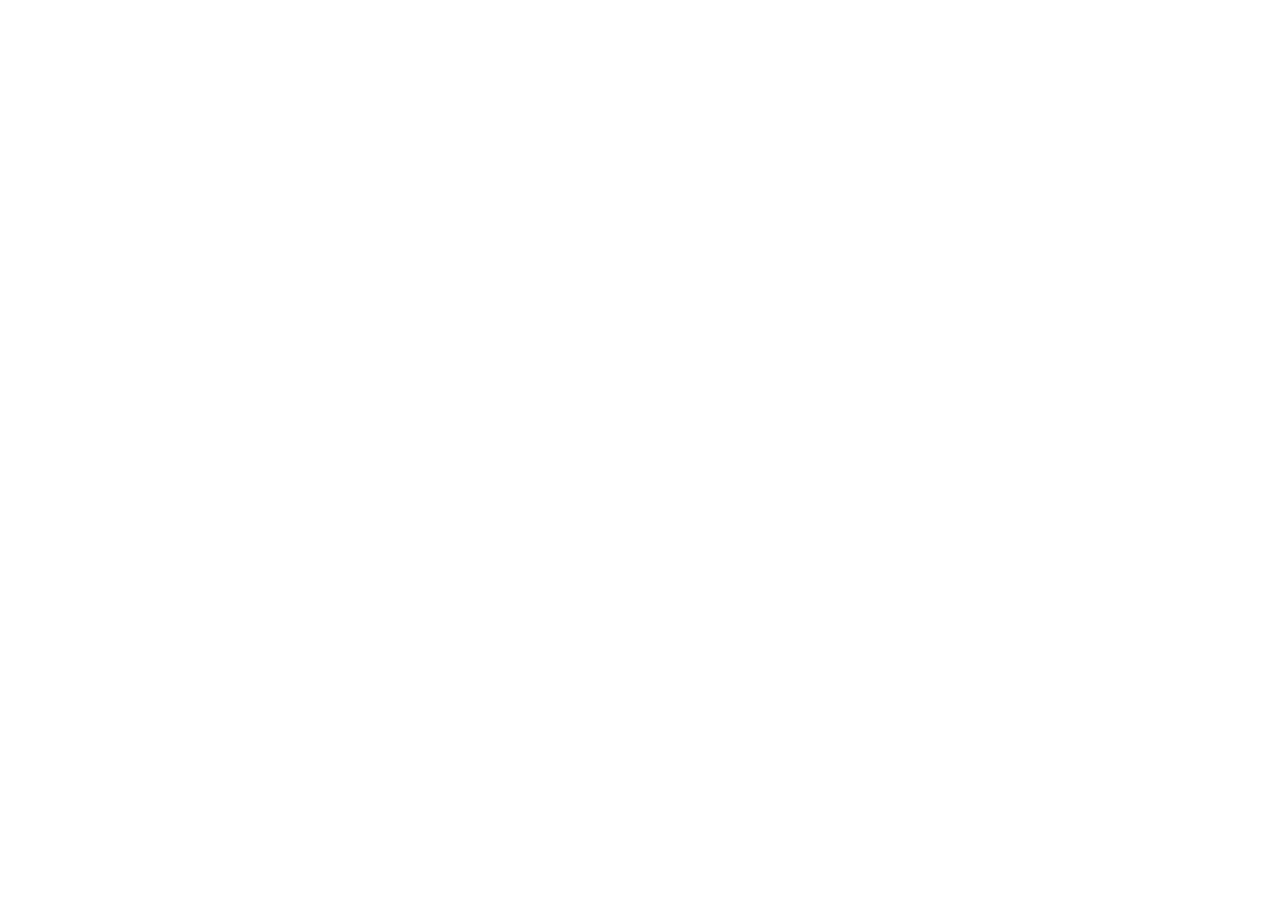
==== index.html @ b32c58d2 "Add files via upload" ====
<!doctype html>
<html lang="pt-BR">
  <head>
    <meta charset="UTF-8" />
    <meta name="viewport" content="width=device-width, initial-scale=1.0" />
    <meta name="description" content="Barroso & Magnum - Excelência em advocacia trabalhista e previdenciária. Protegendo seus direitos com tradição, inovação e comprometimento desde 2013." />
    <meta name="keywords" content="advocacia, direito do trabalho, direito previdenciário, advogados, Quirinópolis, Goiás, Brasil" />
    <meta name="author" content="Barroso & Magnum Assessoria Empresarial LTDA" />
    <meta name="theme-color" content="#1a1f2e" />
    <link rel="icon" type="image/png" href="./images/logo.png" />
    <title>Barroso & Magnum | Advocacia Trabalhista e Previdenciária</title>
    <script type="module" crossorigin src="./assets/index-bXe56ptV.js"></script>
    <link rel="stylesheet" crossorigin href="./assets/index-Bt42DLmD.css">
  </head>
  <body>
    <div id="root"></div>
  </body>
</html>
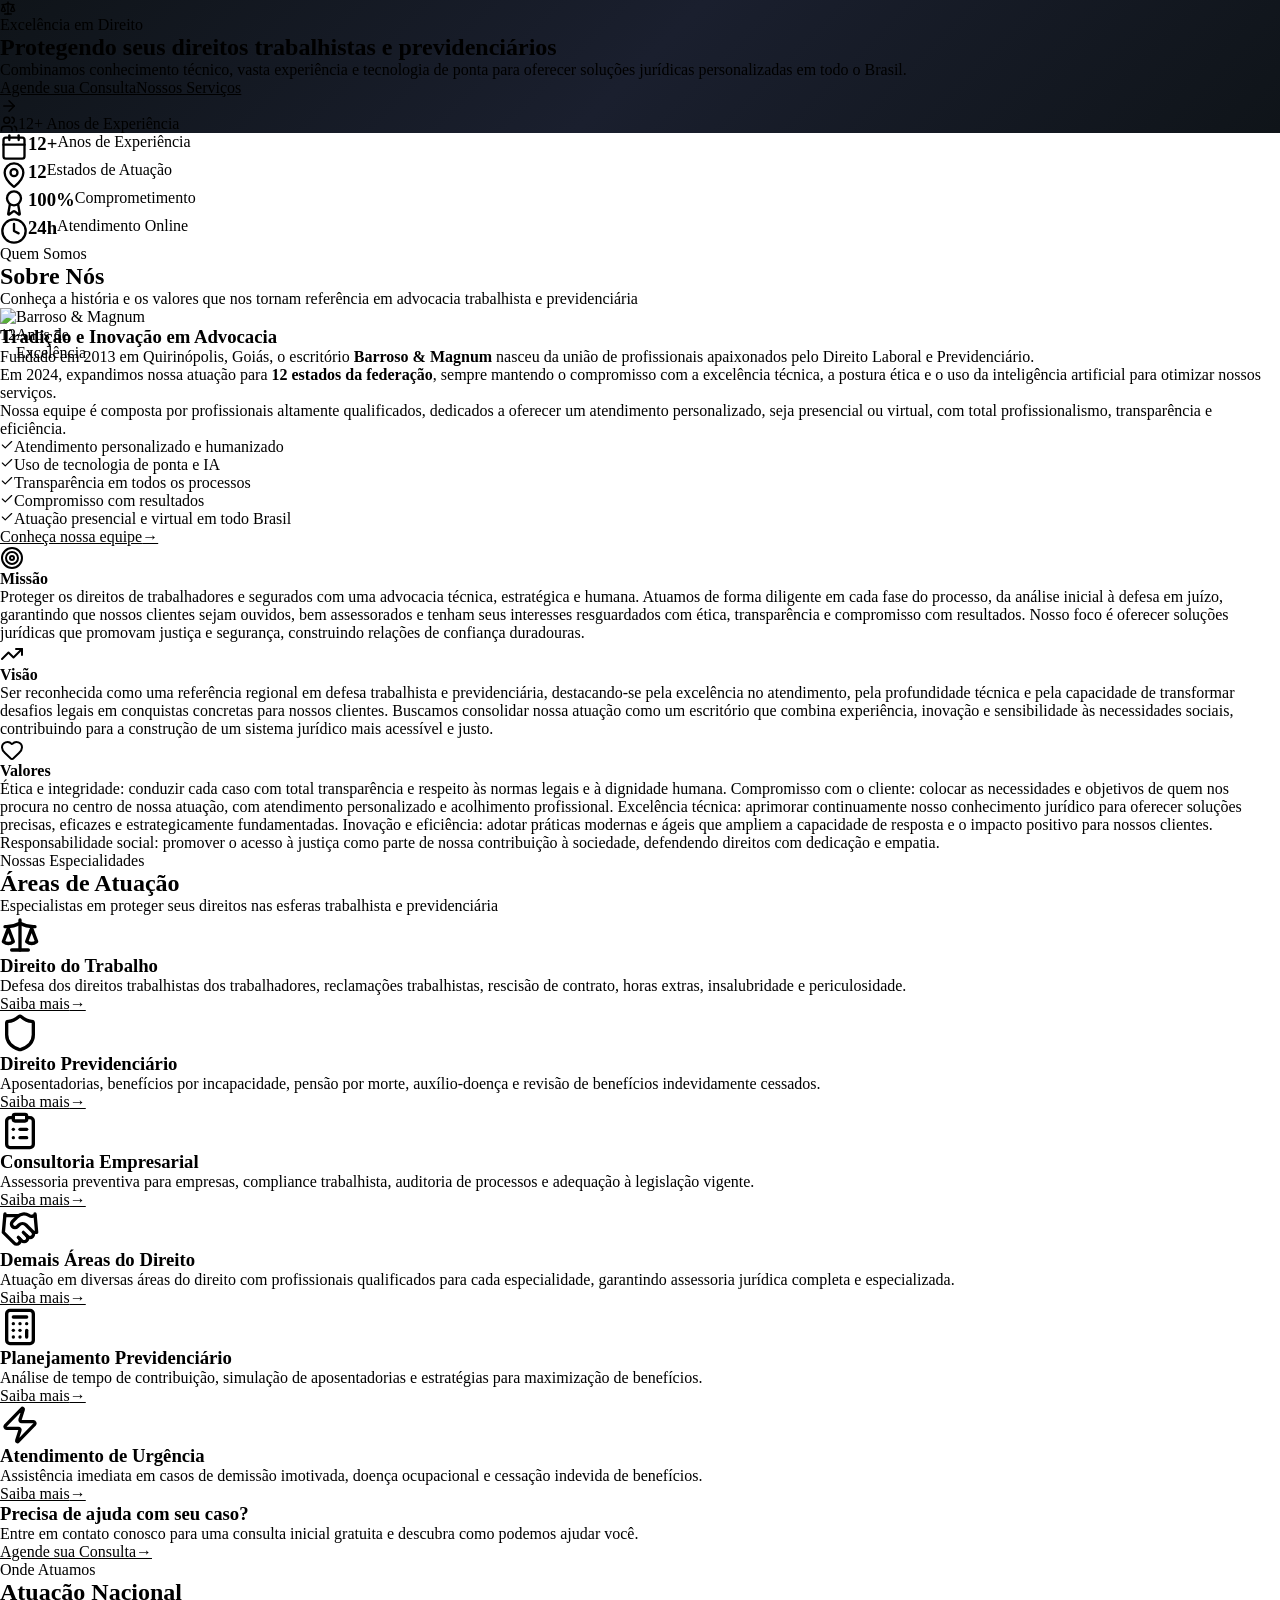
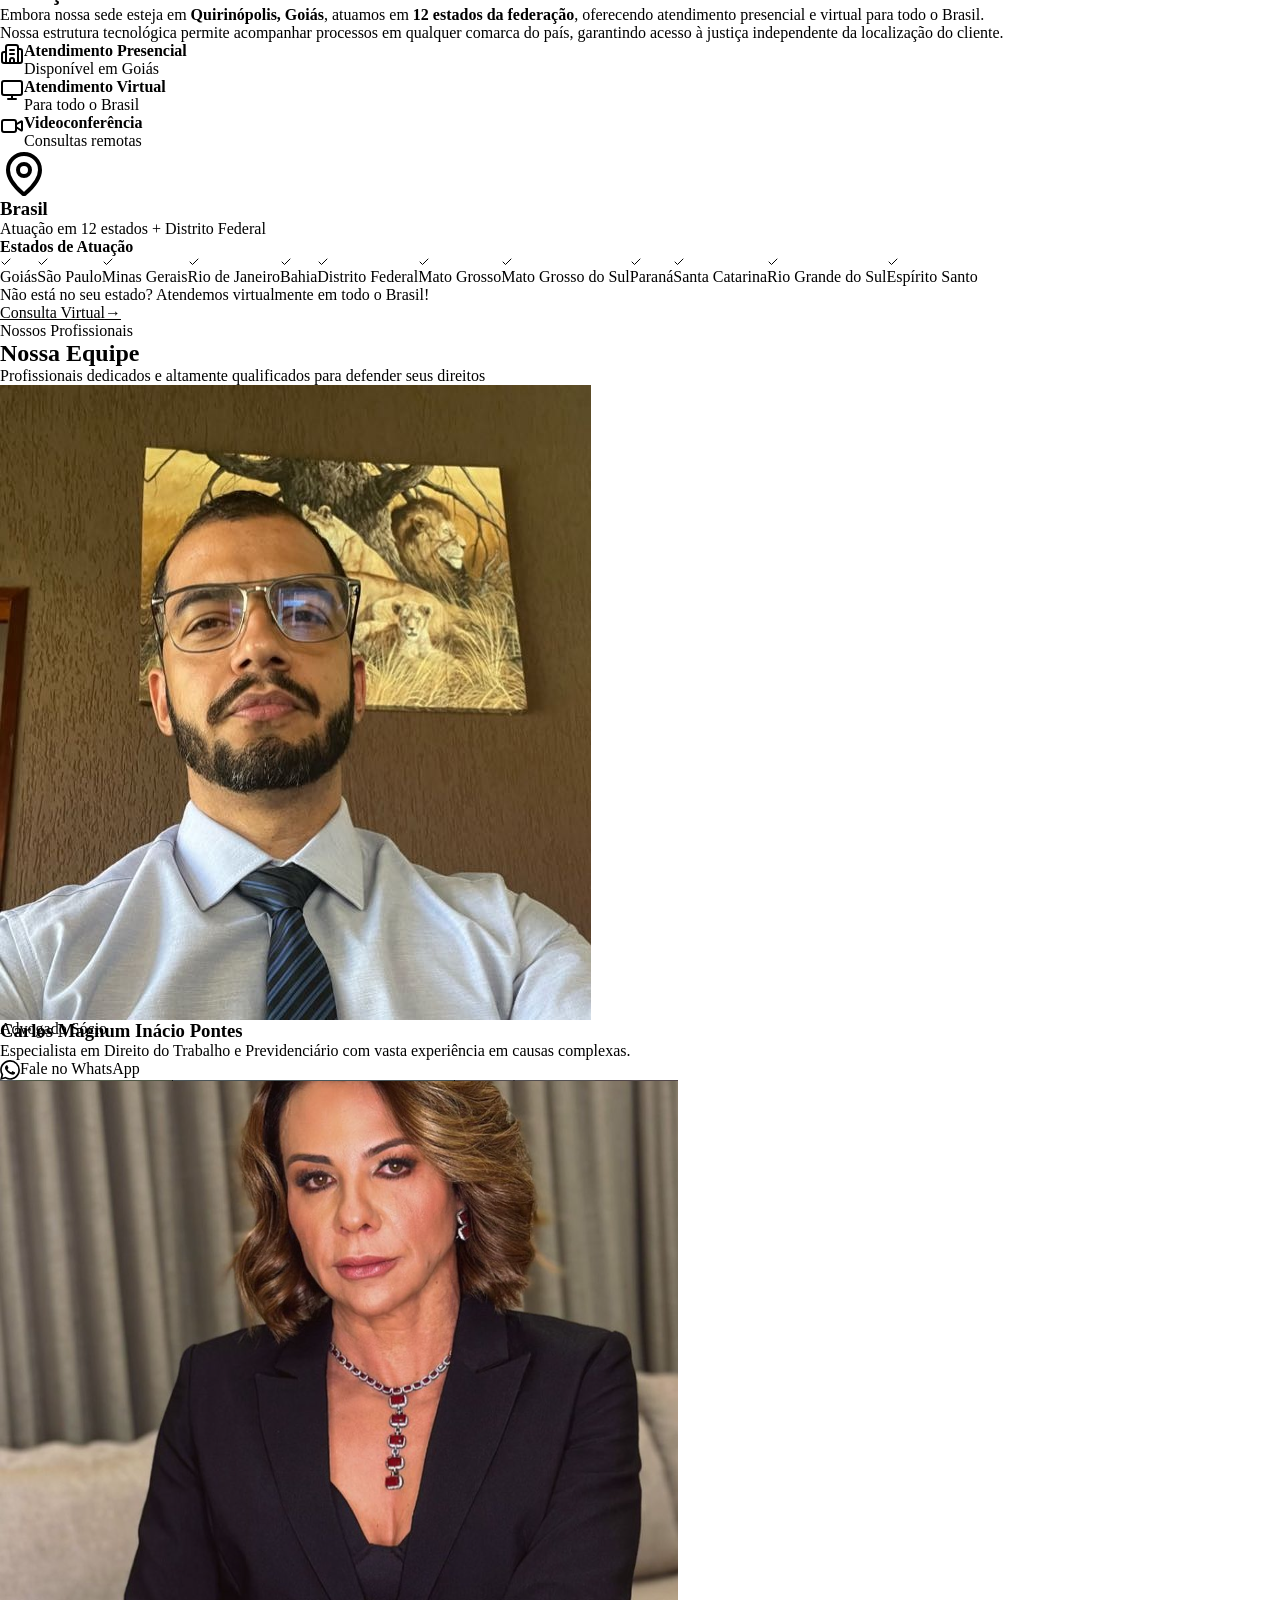
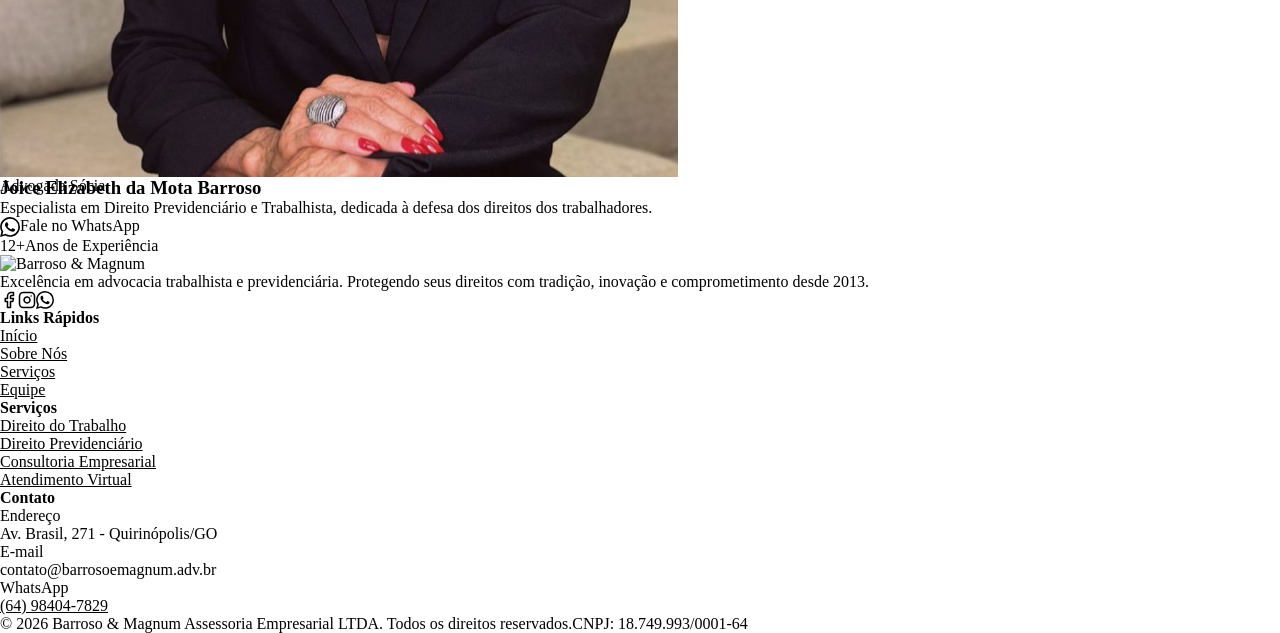
==== commit 29efff37: "Update index.html" ====
--- a/index.html
+++ b/index.html
@@ -7,10 +7,10 @@
     <meta name="keywords" content="advocacia, direito do trabalho, direito previdenciário, advogados, Quirinópolis, Goiás, Brasil" />
     <meta name="author" content="Barroso & Magnum Assessoria Empresarial LTDA" />
     <meta name="theme-color" content="#1a1f2e" />
-    <link rel="icon" type="image/png" href="./images/logo.png" />
+    <link rel="icon" type="image/png" href="/images/logo.png" />
     <title>Barroso & Magnum | Advocacia Trabalhista e Previdenciária</title>
-    <script type="module" crossorigin src="./assets/index-bXe56ptV.js"></script>
-    <link rel="stylesheet" crossorigin href="./assets/index-Bt42DLmD.css">
+    <script type="module" crossorigin src="/assets/index-bXe56ptV.js"></script>
+    <link rel="stylesheet" crossorigin href="/assets/index-Bt42DLmD.css">
   </head>
   <body>
     <div id="root"></div>
--- a/assets/index-Bt42DLmD.css
+++ b/assets/index-Bt42DLmD.css
@@ -0,0 +1,1292 @@
+*,: before,: after {
+    --tw - border - spacing - x: 0;
+    --tw - border - spacing - y: 0;
+    --tw - translate - x: 0;
+    --tw - translate - y: 0;
+    --tw - rotate: 0;
+    --tw - skew - x: 0;
+    --tw - skew - y: 0;
+    --tw - scale - x: 1;
+    --tw - scale - y: 1;
+    --tw - pan - x: ;
+    --tw - pan - y: ;
+    --tw - pinch - zoom: ;
+    --tw - scroll - snap - strictness: proximity;
+    --tw - gradient - from - position: ;
+    --tw - gradient - via - position: ;
+    --tw - gradient - to - position: ;
+    --tw - ordinal: ;
+    --tw - slashed - zero: ;
+    --tw - numeric - figure: ;
+    --tw - numeric - spacing: ;
+    --tw - numeric - fraction: ;
+    --tw - ring - inset: ;
+    --tw - ring - offset - width: 0 px;
+    --tw - ring - offset - color: #fff;
+    --tw - ring - color: rgb(59 130 246 / .5);
+    --tw - ring - offset - shadow: 0 0 #0000;--tw-ring-shadow: 0 0 # 0000;
+    --tw - shadow: 0 0 #0000;--tw-shadow-colored: 0 0 # 0000;
+    --tw - blur: ;
+    --tw - brightness: ;
+    --tw - contrast: ;
+    --tw - grayscale: ;
+    --tw - hue - rotate: ;
+    --tw - invert: ;
+    --tw - saturate: ;
+    --tw - sepia: ;
+    --tw - drop - shadow: ;
+    --tw - backdrop - blur: ;
+    --tw - backdrop - brightness: ;
+    --tw - backdrop - contrast: ;
+    --tw - backdrop - grayscale: ;
+    --tw - backdrop - hue - rotate: ;
+    --tw - backdrop - invert: ;
+    --tw - backdrop - opacity: ;
+    --tw - backdrop - saturate: ;
+    --tw - backdrop - sepia: ;
+    --tw - contain - size: ;
+    --tw - contain - layout: ;
+    --tw - contain - paint: ;
+    --tw - contain - style:
+}::backdrop {
+    --tw - border - spacing - x: 0;
+    --tw - border - spacing - y: 0;
+    --tw - translate - x: 0;
+    --tw - translate - y: 0;
+    --tw - rotate: 0;
+    --tw - skew - x: 0;
+    --tw - skew - y: 0;
+    --tw - scale - x: 1;
+    --tw - scale - y: 1;
+    --tw - pan - x: ;
+    --tw - pan - y: ;
+    --tw - pinch - zoom: ;
+    --tw - scroll - snap - strictness: proximity;
+    --tw - gradient - from - position: ;
+    --tw - gradient - via - position: ;
+    --tw - gradient - to - position: ;
+    --tw - ordinal: ;
+    --tw - slashed - zero: ;
+    --tw - numeric - figure: ;
+    --tw - numeric - spacing: ;
+    --tw - numeric - fraction: ;
+    --tw - ring - inset: ;
+    --tw - ring - offset - width: 0 px;
+    --tw - ring - offset - color: #fff;
+    --tw - ring - color: rgb(59 130 246 / .5);
+    --tw - ring - offset - shadow: 0 0 #0000;--tw-ring-shadow: 0 0 # 0000;
+    --tw - shadow: 0 0 #0000;--tw-shadow-colored: 0 0 # 0000;
+    --tw - blur: ;
+    --tw - brightness: ;
+    --tw - contrast: ;
+    --tw - grayscale: ;
+    --tw - hue - rotate: ;
+    --tw - invert: ;
+    --tw - saturate: ;
+    --tw - sepia: ;
+    --tw - drop - shadow: ;
+    --tw - backdrop - blur: ;
+    --tw - backdrop - brightness: ;
+    --tw - backdrop - contrast: ;
+    --tw - backdrop - grayscale: ;
+    --tw - backdrop - hue - rotate: ;
+    --tw - backdrop - invert: ;
+    --tw - backdrop - opacity: ;
+    --tw - backdrop - saturate: ;
+    --tw - backdrop - sepia: ;
+    --tw - contain - size: ;
+    --tw - contain - layout: ;
+    --tw - contain - paint: ;
+    --tw - contain - style:
+}*,: before,: after {
+    box - sizing: border - box;
+    border - width: 0;
+    border - style: solid;
+    border - color: #e5e7eb
+}: before,: after {
+    --tw - content: ""
+}
+html,: host {
+    line - height: 1.5; - webkit - text - size - adjust: 100 % ; - moz - tab - size: 4; - o - tab - size: 4;
+    tab - size: 4;
+    font - family: ui - sans - serif, system - ui, sans - serif, "Apple Color Emoji", "Segoe UI Emoji", Segoe UI Symbol, "Noto Color Emoji";
+    font - feature - settings: normal;
+    font - variation - settings: normal; - webkit - tap - highlight - color: transparent
+}
+body {
+    margin: 0;line - height: inherit
+}
+hr {
+    height: 0;color: inherit;border - top - width: 1 px
+}
+abbr: where([title]) {
+    -webkit - text - decoration: underline dotted;
+    text - decoration: underline dotted
+}
+h1, h2, h3, h4, h5, h6 {
+    font - size: inherit;
+    font - weight: inherit
+}
+a {
+    color: inherit;text - decoration: inherit
+}
+b, strong {
+    font - weight: bolder
+}
+code, kbd, samp, pre {
+    font - family: ui - monospace, SFMono - Regular, Menlo, Monaco, Consolas, Liberation Mono, Courier New, monospace;
+    font - feature - settings: normal;
+    font - variation - settings: normal;
+    font - size: 1 em
+}
+small {
+    font - size: 80 %
+}
+sub, sup {
+    font - size: 75 % ;
+    line - height: 0;
+    position: relative;
+    vertical - align: baseline
+}
+sub {
+    bottom: -.25 em
+}
+sup {
+    top: -.5 em
+}
+table {
+    text - indent: 0;
+    border - color: inherit;
+    border - collapse: collapse
+}
+button, input, optgroup, select, textarea {
+    font - family: inherit;
+    font - feature - settings: inherit;
+    font - variation - settings: inherit;
+    font - size: 100 % ;
+    font - weight: inherit;
+    line - height: inherit;
+    letter - spacing: inherit;
+    color: inherit;
+    margin: 0;
+    padding: 0
+}
+button, select {
+    text - transform: none
+}
+button, input: where([type = button]), input: where([type = reset]), input: where([type = submit]) {
+    -webkit - appearance: button;
+    background - color: transparent;
+    background - image: none
+}: -moz - focusring {
+    outline: auto
+}: -moz - ui - invalid {
+    box - shadow: none
+}
+progress {
+    vertical - align: baseline
+}::-webkit - inner - spin - button, ::-webkit - outer - spin - button {
+    height: auto
+} [type = search] {
+    -webkit - appearance: textfield;
+    outline - offset: -2 px
+}::-webkit - search - decoration {
+    -webkit - appearance: none
+}::-webkit - file - upload - button {
+    -webkit - appearance: button;
+    font: inherit
+}
+summary {
+    display: list - item
+}
+blockquote, dl, dd, h1, h2, h3, h4, h5, h6, hr, figure, p, pre {
+    margin: 0
+}
+fieldset {
+    margin: 0;padding: 0
+}
+legend {
+    padding: 0
+}
+ol, ul, menu {
+    list - style: none;
+    margin: 0;
+    padding: 0
+}
+dialog {
+    padding: 0
+}
+textarea {
+    resize: vertical
+}
+input::-moz - placeholder, textarea::-moz - placeholder {
+    opacity: 1;color: #9ca3af}input::placeholder,textarea::placeholder{opacity:1;color:# 9 ca3af
+}
+button, [role = button] {
+    cursor: pointer
+}: disabled {
+    cursor: default
+}
+img, svg, video, canvas, audio, iframe, embed, object {
+    display: block;vertical - align: middle
+}
+img, video {
+    max - width: 100 % ;
+    height: auto
+} [hidden]: where(: not([hidden = until - found])) {
+    display: none
+}*{
+    border - color: hsl(var (--border))
+}
+body {
+    background - color: hsl(var (--background));
+    color: hsl(var (--foreground))
+}.sr - only {
+    position: absolute;width: 1 px;height: 1 px;padding: 0;margin: -1 px;overflow: hidden;clip: rect(0, 0, 0, 0);white - space: nowrap;border - width: 0
+}.pointer - events - none {
+    pointer - events: none
+}.visible {
+    visibility: visible
+}.invisible {
+    visibility: hidden
+}.fixed {
+    position: fixed
+}.absolute {
+    position: absolute
+}.relative {
+    position: relative
+}.inset - 0 {
+    inset: 0
+}.inset - x - 0 {
+    left: 0;right: 0
+}.inset - y - 0 {
+    top: 0;bottom: 0
+}. - bottom - 1\ / 2 {
+    bottom: -50 %
+}. - bottom - 12 {
+    bottom: -3 rem
+}. - bottom - 6 {
+    bottom: -1.5 rem
+}. - bottom - 8 {
+    bottom: -2 rem
+}. - left - 1\ / 4 {
+    left: -25 %
+}. - left - 12 {
+    left: -3 rem
+}. - left - 4 {
+    left: -1 rem
+}. - left - 6 {
+    left: -1.5 rem
+}. - right - 1\ / 4 {
+    right: -25 %
+}. - right - 12 {
+    right: -3 rem
+}. - right - 4 {
+    right: -1 rem
+}. - right - 8 {
+    right: -2 rem
+}. - top - 1\ / 2 {
+    top: -50 %
+}. - top - 12 {
+    top: -3 rem
+}. - top - 4 {
+    top: -1 rem
+}.bottom - 0 {
+    bottom: 0
+}.bottom - 20 {
+    bottom: 5 rem
+}.bottom - 4 {
+    bottom: 1 rem
+}.bottom - 6 {
+    bottom: 1.5 rem
+}.left - 0 {
+    left: 0
+}.left - 1\ / 2 {
+    left: 50 %
+}.left - 1\ / 4 {
+    left: 25 %
+}.left - 10 {
+    left: 2.5 rem
+}.left - 2 {
+    left: .5 rem
+}.left - 4 {
+    left: 1 rem
+}.left - 8 {
+    left: 2 rem
+}.left - \[50\ % \] {
+    left: 50 %
+}.right - 0 {
+    right: 0
+}.right - 1 {
+    right: .25 rem
+}.right - 1\ / 4 {
+    right: 25 %
+}.right - 10 {
+    right: 2.5 rem
+}.right - 2 {
+    right: .5 rem
+}.right - 3 {
+    right: .75 rem
+}.right - 4 {
+    right: 1 rem
+}.right - 8 {
+    right: 2 rem
+}.top - 0 {
+    top: 0
+}.top - 1\ .5 {
+    top: .375 rem
+}.top - 1\ / 2 {
+    top: 50 %
+}.top - 20 {
+    top: 5 rem
+}.top - 3\ .5 {
+    top: .875 rem
+}.top - 4 {
+    top: 1 rem
+}.top - 8 {
+    top: 2 rem
+}.top - \[1 px\] {
+    top: 1 px
+}.top - \[50\ % \] {
+    top: 50 %
+}.top - \[60\ % \] {
+    top: 60 %
+}.top - full {
+    top: 100 %
+}.isolate {
+    isolation: isolate
+}. - z - 10 {
+    z - index: -10
+}.z - 10 {
+    z - index: 10
+}.z - 20 {
+    z - index: 20
+}.z - 50 {
+    z - index: 50
+}.z - \[1\] {
+    z - index: 1
+}.order - first {
+    order: -9999
+}.order - last {
+    order: 9999
+}.col - start - 2 {
+    grid - column - start: 2
+}.row - span - 2 {
+    grid - row: span 2 / span 2
+}.row - start - 1 {
+    grid - row - start: 1
+}.\!m - 0 {
+    margin: 0!important
+}. - mx - 1 {
+    margin - left: -.25 rem;
+    margin - right: -.25 rem
+}. - my - 2 {
+    margin - top: -.5 rem;
+    margin - bottom: -.5 rem
+}.mx - 2 {
+    margin - left: .5 rem;
+    margin - right: .5 rem
+}.mx - 3\ .5 {
+    margin - left: .875 rem;
+    margin - right: .875 rem
+}.mx - auto {
+    margin - left: auto;
+    margin - right: auto
+}.my - 0 {
+    margin - top: 0;
+    margin - bottom: 0
+}.my - 0\ .5 {
+    margin - top: .125 rem;
+    margin - bottom: .125 rem
+}.my - 1 {
+    margin - top: .25 rem;
+    margin - bottom: .25 rem
+}. - ml - 4 {
+    margin - left: -1 rem
+}. - mt - 4 {
+    margin - top: -1 rem
+}.mb - 1 {
+    margin - bottom: .25 rem
+}.mb - 10 {
+    margin - bottom: 2.5 rem
+}.mb - 16 {
+    margin - bottom: 4 rem
+}.mb - 2 {
+    margin - bottom: .5 rem
+}.mb - 20 {
+    margin - bottom: 5 rem
+}.mb - 3 {
+    margin - bottom: .75 rem
+}.mb - 4 {
+    margin - bottom: 1 rem
+}.mb - 6 {
+    margin - bottom: 1.5 rem
+}.mb - 8 {
+    margin - bottom: 2 rem
+}.ml - 1 {
+    margin - left: .25 rem
+}.ml - 4 {
+    margin - left: 1 rem
+}.ml - auto {
+    margin - left: auto
+}.mt - 1 {
+    margin - top: .25 rem
+}.mt - 1\ .5 {
+    margin - top: .375 rem
+}.mt - 10 {
+    margin - top: 2.5 rem
+}.mt - 12 {
+    margin - top: 3 rem
+}.mt - 16 {
+    margin - top: 4 rem
+}.mt - 2 {
+    margin - top: .5 rem
+}.mt - 4 {
+    margin - top: 1 rem
+}.mt - 6 {
+    margin - top: 1.5 rem
+}.mt - 8 {
+    margin - top: 2 rem
+}.mt - auto {
+    margin - top: auto
+}.line - clamp - 1 {
+    overflow: hidden;display: -webkit - box; - webkit - box - orient: vertical; - webkit - line - clamp: 1
+}.line - clamp - 2 {
+    overflow: hidden;display: -webkit - box; - webkit - box - orient: vertical; - webkit - line - clamp: 2
+}.block {
+    display: block
+}.inline - block {
+    display: inline - block
+}.flex {
+    display: flex
+}.inline - flex {
+    display: inline - flex
+}.table {
+    display: table
+}.table - caption {
+    display: table - caption
+}.table - cell {
+    display: table - cell
+}.table - row {
+    display: table - row
+}.grid {
+    display: grid
+}.hidden {
+    display: none
+}.aspect - \[4\ / 3\] {
+    aspect - ratio: 4 / 3
+}.aspect - \[4\ / 5\] {
+    aspect - ratio: 4 / 5
+}.aspect - square {
+    aspect - ratio: 1 / 1
+}.aspect - video {
+    aspect - ratio: 16 / 9
+}.size - 10 {
+    width: 2.5 rem;height: 2.5 rem
+}.size - 2 {
+    width: .5 rem;height: .5 rem
+}.size - 2\ .5 {
+    width: .625 rem;height: .625 rem
+}.size - 3 {
+    width: .75 rem;height: .75 rem
+}.size - 3\ .5 {
+    width: .875 rem;height: .875 rem
+}.size - 4 {
+    width: 1 rem;height: 1 rem
+}.size - 6 {
+    width: 1.5 rem;height: 1.5 rem
+}.size - 7 {
+    width: 1.75 rem;height: 1.75 rem
+}.size - 8 {
+    width: 2 rem;height: 2 rem
+}.size - 9 {
+    width: 2.25 rem;height: 2.25 rem
+}.size - auto {
+    width: auto;height: auto
+}.size - full {
+    width: 100 % ;height: 100 %
+}.h - 1 {
+    height: .25 rem
+}.h - 1\ .5 {
+    height: .375 rem
+}.h - 1\ / 2 {
+    height: 50 %
+}.h - 10 {
+    height: 2.5 rem
+}.h - 12 {
+    height: 3 rem
+}.h - 14 {
+    height: 3.5 rem
+}.h - 16 {
+    height: 4 rem
+}.h - 2 {
+    height: .5 rem
+}.h - 2\ .5 {
+    height: .625 rem
+}.h - 3 {
+    height: .75 rem
+}.h - 32 {
+    height: 8 rem
+}.h - 4 {
+    height: 1 rem
+}.h - 40 {
+    height: 10 rem
+}.h - 5 {
+    height: 1.25 rem
+}.h - 6 {
+    height: 1.5 rem
+}.h - 64 {
+    height: 16 rem
+}.h - 7 {
+    height: 1.75 rem
+}.h - 72 {
+    height: 18 rem
+}.h - 8 {
+    height: 2 rem
+}.h - 80 {
+    height: 20 rem
+}.h - 9 {
+    height: 2.25 rem
+}.h - 96 {
+    height: 24 rem
+}.h - \[1\ .15 rem\] {
+    height: 1.15 rem
+}.h - \[600 px\] {
+    height: 600 px
+}.h - \[800 px\] {
+    height: 800 px
+}.h - \[calc\(100\ % -1 px\)\] {
+    height: calc(100 % -1 px)
+}.h - \[var\ (--radix - navigation - menu - viewport - height\)\] {
+    height: var (--radix - navigation - menu - viewport - height)
+}.h - \[var\ (--radix - select - trigger - height\)\] {
+    height: var (--radix - select - trigger - height)
+}.h - auto {
+    height: auto
+}.h - full {
+    height: 100 %
+}.h - px {
+    height: 1 px
+}.h - svh {
+    height: 100 svh
+}.max - h - 0 {
+    max - height: 0 px
+}.max - h - 96 {
+    max - height: 24 rem
+}.max - h - \[300 px\] {
+    max - height: 300 px
+}.min - h - 0 {
+    min - height: 0 px
+}.min - h - 16 {
+    min - height: 4 rem
+}.min - h - 4 {
+    min - height: 1 rem
+}.min - h - screen {
+    min - height: 100 vh
+}.min - h - svh {
+    min - height: 100 svh
+}.w - 0 {
+    width: 0 px
+}.w - 1 {
+    width: .25 rem
+}.w - 1\ / 2 {
+    width: 50 %
+}.w - 1\ / 3 {
+    width: 33.333333 %
+}.w - 10 {
+    width: 2.5 rem
+}.w - 12 {
+    width: 3 rem
+}.w - 14 {
+    width: 3.5 rem
+}.w - 16 {
+    width: 4 rem
+}.w - 2 {
+    width: .5 rem
+}.w - 2\ .5 {
+    width: .625 rem
+}.w - 24 {
+    width: 6 rem
+}.w - 3 {
+    width: .75 rem
+}.w - 3\ / 4 {
+    width: 75 %
+}.w - 4 {
+    width: 1 rem
+}.w - 40 {
+    width: 10 rem
+}.w - 5 {
+    width: 1.25 rem
+}.w - 6 {
+    width: 1.5 rem
+}.w - 64 {
+    width: 16 rem
+}.w - 72 {
+    width: 18 rem
+}.w - 8 {
+    width: 2 rem
+}.w - 9 {
+    width: 2.25 rem
+}.w - 96 {
+    width: 24 rem
+}.w - \[100 px\] {
+    width: 100 px
+}.w - \[600 px\] {
+    width: 600 px
+}.w - \[800 px\] {
+    width: 800 px
+}.w - auto {
+    width: auto
+}.w - fit {
+    width: -moz - fit - content;width: fit - content
+}.w - full {
+    width: 100 %
+}.w - max {
+    width: -moz - max - content;width: max - content
+}.w - px {
+    width: 1 px
+}.min - w - 0 {
+    min - width: 0 px
+}.min - w - 10 {
+    min - width: 2.5 rem
+}.min - w - 5 {
+    min - width: 1.25 rem
+}.min - w - 8 {
+    min - width: 2 rem
+}.min - w - 9 {
+    min - width: 2.25 rem
+}.min - w - \[12 rem\] {
+    min - width: 12 rem
+}.min - w - \[8 rem\] {
+    min - width: 8 rem
+}.min - w - \[var\ (--radix - select - trigger - width\)\] {
+    min - width: var (--radix - select - trigger - width)
+}.max - w - 2 xl {
+    max - width: 42 rem
+}.max - w - 4 xl {
+    max - width: 56 rem
+}.max - w - 7 xl {
+    max - width: 80 rem
+}.max - w - \[280 px\] {
+    max - width: 280 px
+}.max - w - \[calc\(100\ % -2 rem\)\] {
+    max - width: calc(100 % -2 rem)
+}.max - w - max {
+    max - width: -moz - max - content;
+    max - width: max - content
+}.max - w - sm {
+    max - width: 24 rem
+}.max - w - xl {
+    max - width: 36 rem
+}.flex - 1 {
+    flex: 1 1 0 %
+}.flex - shrink - 0, .shrink - 0 {
+    flex - shrink: 0
+}.grow {
+    flex - grow: 1
+}.grow - 0 {
+    flex - grow: 0
+}.basis - full {
+    flex - basis: 100 %
+}.caption - bottom {
+    caption - side: bottom
+}.border - collapse {
+    border - collapse: collapse
+}.origin - left {
+    transform - origin: left
+}. - translate - x - 1\ / 2 {
+    --tw - translate - x: -50 % ;
+    transform: translate(var (--tw - translate - x),
+        var (--tw - translate - y)) rotate(var (--tw - rotate)) skew(var (--tw - skew - x)) skewY(var (--tw - skew - y)) scaleX(var (--tw - scale - x)) scaleY(var (--tw - scale - y))
+}. - translate - x - px {
+    --tw - translate - x: -1 px;
+    transform: translate(var (--tw - translate - x),
+        var (--tw - translate - y)) rotate(var (--tw - rotate)) skew(var (--tw - skew - x)) skewY(var (--tw - skew - y)) scaleX(var (--tw - scale - x)) scaleY(var (--tw - scale - y))
+}. - translate - y - 1\ / 2 {
+    --tw - translate - y: -50 % ;
+    transform: translate(var (--tw - translate - x),
+        var (--tw - translate - y)) rotate(var (--tw - rotate)) skew(var (--tw - skew - x)) skewY(var (--tw - skew - y)) scaleX(var (--tw - scale - x)) scaleY(var (--tw - scale - y))
+}.translate - x - 1\ / 3 {
+    --tw - translate - x: 33.333333 % ;
+    transform: translate(var (--tw - translate - x),
+        var (--tw - translate - y)) rotate(var (--tw - rotate)) skew(var (--tw - skew - x)) skewY(var (--tw - skew - y)) scaleX(var (--tw - scale - x)) scaleY(var (--tw - scale - y))
+}.translate - x - \[-50\ % \] {
+    --tw - translate - x: -50 % ;
+    transform: translate(var (--tw - translate - x),
+        var (--tw - translate - y)) rotate(var (--tw - rotate)) skew(var (--tw - skew - x)) skewY(var (--tw - skew - y)) scaleX(var (--tw - scale - x)) scaleY(var (--tw - scale - y))
+}.translate - x - px {
+    --tw - translate - x: 1 px;
+    transform: translate(var (--tw - translate - x),
+        var (--tw - translate - y)) rotate(var (--tw - rotate)) skew(var (--tw - skew - x)) skewY(var (--tw - skew - y)) scaleX(var (--tw - scale - x)) scaleY(var (--tw - scale - y))
+}.translate - y - 0 {
+    --tw - translate - y: 0 px;
+    transform: translate(var (--tw - translate - x),
+        var (--tw - translate - y)) rotate(var (--tw - rotate)) skew(var (--tw - skew - x)) skewY(var (--tw - skew - y)) scaleX(var (--tw - scale - x)) scaleY(var (--tw - scale - y))
+}.translate - y - 0\ .5 {
+    --tw - translate - y: .125 rem;
+    transform: translate(var (--tw - translate - x),
+        var (--tw - translate - y)) rotate(var (--tw - rotate)) skew(var (--tw - skew - x)) skewY(var (--tw - skew - y)) scaleX(var (--tw - scale - x)) scaleY(var (--tw - scale - y))
+}.translate - y - 1\ / 3 {
+    --tw - translate - y: 33.333333 % ;
+    transform: translate(var (--tw - translate - x),
+        var (--tw - translate - y)) rotate(var (--tw - rotate)) skew(var (--tw - skew - x)) skewY(var (--tw - skew - y)) scaleX(var (--tw - scale - x)) scaleY(var (--tw - scale - y))
+}.translate - y - 8 {
+    --tw - translate - y: 2 rem;
+    transform: translate(var (--tw - translate - x),
+        var (--tw - translate - y)) rotate(var (--tw - rotate)) skew(var (--tw - skew - x)) skewY(var (--tw - skew - y)) scaleX(var (--tw - scale - x)) scaleY(var (--tw - scale - y))
+}.translate - y - \[-50\ % \] {
+    --tw - translate - y: -50 % ;
+    transform: translate(var (--tw - translate - x),
+        var (--tw - translate - y)) rotate(var (--tw - rotate)) skew(var (--tw - skew - x)) skewY(var (--tw - skew - y)) scaleX(var (--tw - scale - x)) scaleY(var (--tw - scale - y))
+}.translate - y - \[calc\(-50\ % _ - _2px\)\] {
+    --tw - translate - y: calc(-50 % -2 px);
+    transform: translate(var (--tw - translate - x),
+        var (--tw - translate - y)) rotate(var (--tw - rotate)) skew(var (--tw - skew - x)) skewY(var (--tw - skew - y)) scaleX(var (--tw - scale - x)) scaleY(var (--tw - scale - y))
+}.translate - y - full {
+    --tw - translate - y: 100 % ;
+    transform: translate(var (--tw - translate - x),
+        var (--tw - translate - y)) rotate(var (--tw - rotate)) skew(var (--tw - skew - x)) skewY(var (--tw - skew - y)) scaleX(var (--tw - scale - x)) scaleY(var (--tw - scale - y))
+}.rotate - 45 {
+    --tw - rotate: 45 deg;
+    transform: translate(var (--tw - translate - x),
+        var (--tw - translate - y)) rotate(var (--tw - rotate)) skew(var (--tw - skew - x)) skewY(var (--tw - skew - y)) scaleX(var (--tw - scale - x)) scaleY(var (--tw - scale - y))
+}.rotate - 90 {
+    --tw - rotate: 90 deg;
+    transform: translate(var (--tw - translate - x),
+        var (--tw - translate - y)) rotate(var (--tw - rotate)) skew(var (--tw - skew - x)) skewY(var (--tw - skew - y)) scaleX(var (--tw - scale - x)) scaleY(var (--tw - scale - y))
+}.scale - x - 0 {
+    --tw - scale - x: 0;
+    transform: translate(var (--tw - translate - x),
+        var (--tw - translate - y)) rotate(var (--tw - rotate)) skew(var (--tw - skew - x)) skewY(var (--tw - skew - y)) scaleX(var (--tw - scale - x)) scaleY(var (--tw - scale - y))
+}.transform {
+    transform: translate(var (--tw - translate - x),
+        var (--tw - translate - y)) rotate(var (--tw - rotate)) skew(var (--tw - skew - x)) skewY(var (--tw - skew - y)) scaleX(var (--tw - scale - x)) scaleY(var (--tw - scale - y))
+}
+@keyframes caret - blink {
+    0 % , 70 % , to {
+        opacity: 1
+    }
+    20 % , 50 % {
+        opacity: 0
+    }
+}.animate - caret - blink {
+    animation: caret - blink 1.25 s ease - out infinite
+}
+@keyframes pulse {
+    50 % {
+        opacity: .5
+    }
+}.animate - pulse {
+    animation: pulse 2 s cubic - bezier(.4, 0, .6, 1) infinite
+}
+@keyframes spin {
+    to {
+        transform: rotate(360 deg)
+    }
+}.animate - spin {
+        animation: spin 1 s linear infinite
+    }.cursor -
+    default {
+        cursor: default
+    }.cursor - text {
+        cursor: text
+    }.touch - none {
+        touch - action: none
+    }.select - none {
+        -webkit - user - select: none; - moz - user - select: none;
+        user - select: none
+    }.resize - none {
+        resize: none
+    }.scroll - my - 1 {
+        scroll - margin - top: .25 rem;
+        scroll - margin - bottom: .25 rem
+    }.scroll - py - 1 {
+        scroll - padding - top: .25 rem;
+        scroll - padding - bottom: .25 rem
+    }.list - disc {
+        list - style - type: disc
+    }.list - none {
+        list - style - type: none
+    }.auto - rows - min {
+        grid - auto - rows: min - content
+    }.grid - cols - 2 {
+        grid - template - columns: repeat(2, minmax(0, 1 fr))
+    }.grid - cols - \[0_1 fr\] {
+        grid - template - columns: 0 1 fr
+    }.grid - rows - \[auto_auto\] {
+        grid - template - rows: auto auto
+    }.flex - row {
+        flex - direction: row
+    }.flex - col {
+        flex - direction: column
+    }.flex - col - reverse {
+        flex - direction: column - reverse
+    }.flex - wrap {
+        flex - wrap: wrap
+    }.place - content - center {
+        place - content: center
+    }.items - start {
+        align - items: flex - start
+    }.items - end {
+        align - items: flex - end
+    }.items - center {
+        align - items: center
+    }.items - stretch {
+        align - items: stretch
+    }.justify - start {
+        justify - content: flex - start
+    }.justify - center {
+        justify - content: center
+    }.justify - between {
+        justify - content: space - between
+    }.justify - items - start {
+        justify - items: start
+    }.gap - 0\ .5 {
+        gap: .125 rem
+    }.gap - 1 {
+        gap: .25 rem
+    }.gap - 1\ .5 {
+        gap: .375 rem
+    }.gap - 10 {
+        gap: 2.5 rem
+    }.gap - 12 {
+        gap: 3 rem
+    }.gap - 2 {
+        gap: .5 rem
+    }.gap - 2\ .5 {
+        gap: .625 rem
+    }.gap - 3 {
+        gap: .75 rem
+    }.gap - 4 {
+        gap: 1 rem
+    }.gap - 5 {
+        gap: 1.25 rem
+    }.gap - 6 {
+        gap: 1.5 rem
+    }.gap - 7 {
+        gap: 1.75 rem
+    }.gap - 8 {
+        gap: 2 rem
+    }.gap - \[--spacing\(var\ (--gap\)\)\] {
+        gap: var (--spacing(var (--gap)))
+    }.gap - y - 0\ .5 {
+        row - gap: .125 rem
+    }.space - y - 2 >: not([hidden]) ~: not([hidden]) {
+        --tw - space - y - reverse: 0;
+        margin - top: calc(.5 rem * calc(1 -
+            var (--tw - space - y - reverse)));
+        margin - bottom: calc(.5 rem *
+            var (--tw - space - y - reverse))
+    }.space - y - 3 >: not([hidden]) ~: not([hidden]) {
+        --tw - space - y - reverse: 0;
+        margin - top: calc(.75 rem * calc(1 -
+            var (--tw - space - y - reverse)));
+        margin - bottom: calc(.75 rem *
+            var (--tw - space - y - reverse))
+    }.space - y - 4 >: not([hidden]) ~: not([hidden]) {
+        --tw - space - y - reverse: 0;
+        margin - top: calc(1 rem * calc(1 -
+            var (--tw - space - y - reverse)));
+        margin - bottom: calc(1 rem *
+            var (--tw - space - y - reverse))
+    }.space - y - 5 >: not([hidden]) ~: not([hidden]) {
+        --tw - space - y - reverse: 0;
+        margin - top: calc(1.25 rem * calc(1 -
+            var (--tw - space - y - reverse)));
+        margin - bottom: calc(1.25 rem *
+            var (--tw - space - y - reverse))
+    }.space - y - 6 >: not([hidden]) ~: not([hidden]) {
+        --tw - space - y - reverse: 0;
+        margin - top: calc(1.5 rem * calc(1 -
+            var (--tw - space - y - reverse)));
+        margin - bottom: calc(1.5 rem *
+            var (--tw - space - y - reverse))
+    }.self - start {
+        align - self: flex - start
+    }.self - stretch {
+        align - self: stretch
+    }.justify - self - end {
+        justify - self: end
+    }.overflow - auto {
+        overflow: auto
+    }.overflow - hidden {
+        overflow: hidden
+    }.overflow - x - auto {
+        overflow - x: auto
+    }.overflow - y - auto {
+        overflow - y: auto
+    }.overflow - x - hidden {
+        overflow - x: hidden
+    }.whitespace - nowrap {
+        white - space: nowrap
+    }.whitespace - pre - line {
+        white - space: pre - line
+    }.text - balance {
+        text - wrap: balance
+    }.break-words {
+        overflow - wrap: break -word
+    }.rounded - \[2 px\] {
+        border - radius: 2 px
+    }.rounded - \[4 px\] {
+        border - radius: 4 px
+    }.rounded - \[calc\(var\ (--radius\) - 5 px\)\] {
+        border - radius: calc(var (--radius) - 5 px)
+    }.rounded - \[inherit\] {
+        border - radius: inherit
+    }.rounded - full {
+        border - radius: 9999 px
+    }.rounded - lg {
+        border - radius: var (--radius)
+    }.rounded - md {
+        border - radius: calc(var (--radius) - 2 px)
+    }.rounded - none {
+        border - radius: 0
+    }.rounded - sm {
+        border - radius: calc(var (--radius) - 4 px)
+    }.rounded - xl {
+        border - radius: calc(var (--radius) + 4 px)
+    }.rounded - xs {
+        border - radius: calc(var (--radius) - 6 px)
+    }.rounded - l - md {
+        border - top - left - radius: calc(var (--radius) - 2 px);
+        border - bottom - left - radius: calc(var (--radius) - 2 px)
+    }.rounded - r - md {
+        border - top - right - radius: calc(var (--radius) - 2 px);
+        border - bottom - right - radius: calc(var (--radius) - 2 px)
+    }.rounded - tl - sm {
+        border - top - left - radius: calc(var (--radius) - 4 px)
+    }.border {
+        border - width: 1 px
+    }.border - 0 {
+        border - width: 0 px
+    }.border - 2 {
+        border - width: 2 px
+    }.border - \[1\ .5 px\] {
+        border - width: 1.5 px
+    }.border - y {
+        border - top - width: 1 px;
+        border - bottom - width: 1 px
+    }.border - b {
+        border - bottom - width: 1 px
+    }.border - b - 4 {
+        border - bottom - width: 4 px
+    }.border - l {
+        border - left - width: 1 px
+    }.border - l - 4 {
+        border - left - width: 4 px
+    }.border - r {
+        border - right - width: 1 px
+    }.border - t {
+        border - top - width: 1 px
+    }.border - dashed {
+        border - style: dashed
+    }.border - \[\#0f1419\]\/30{border-color:# 0 f14194d
+    }.border - \[\#1a1f2e\]\/10{border-color:# 1 a1f2e1a
+    }.border - \[\#C9A961\] {
+        --tw - border - opacity: 1;
+        border - color: rgb(201 169 97 /
+            var (--tw - border - opacity, 1))
+    }.border - \[\#C9A961\]\ / 30 {
+        border - color: #c9a9614d
+    }.border - \[\#C9A961\]\ / 40 {
+        border - color: #c9a96166
+    }.border - \[\#e5e7eb\] {
+        --tw - border - opacity: 1;
+        border - color: rgb(229 231 235 /
+            var (--tw - border - opacity, 1))
+    }.border - \[\#f5f3f0\] {
+        --tw - border - opacity: 1;
+        border - color: rgb(245 243 240 /
+            var (--tw - border - opacity, 1))
+    }.border - border {
+        border - color: hsl(var (--border))
+    }.border - border\ / 50 {
+        border - color: hsl(var (--border) / .5)
+    }.border - input {
+        border - color: hsl(var (--input))
+    }.border - primary {
+        border - color: hsl(var (--primary))
+    }.border - sidebar - border {
+        border - color: hsl(var (--sidebar - border))
+    }.border - transparent {
+        border - color: transparent
+    }.border - white\ / 10 {
+        border - color: #ffffff1a
+    }.border - white\ / 30 {
+        border - color: #ffffff4d
+    }.border - l - transparent {
+        border - left - color: transparent
+    }.border - t - \[\#0f1419\]{--tw-border-opacity: 1;border-top-color:rgb(15 20 25 / var(--tw-border-opacity, 1))}.border-t-transparent{border-top-color:transparent}.bg-\[\# 0 f1419\] {
+        --tw - bg - opacity: 1;
+        background - color: rgb(15 20 25 /
+            var (--tw - bg - opacity, 1))
+    }.bg - \[\#0f1419\]\/10{background-color:# 0 f14191a
+    }.bg - \[\#1a1f2e\]{--tw-bg-opacity: 1;background-color:rgb(26 31 46 / var(--tw-bg-opacity, 1))}.bg-\[\# 25 D366\] {
+        --tw - bg - opacity: 1;
+        background - color: rgb(37 211 102 /
+            var (--tw - bg - opacity, 1))
+    }.bg - \[\#C9A961\] {
+        --tw - bg - opacity: 1;
+        background - color: rgb(201 169 97 /
+            var (--tw - bg - opacity, 1))
+    }.bg - \[\#C9A961\]\ / 10 {
+        background - color: #c9a9611a
+    }.bg - \[\#C9A961\]\ / 20 {
+        background - color: #c9a96133
+    }.bg - \[\#C9A961\]\ / 30 {
+        background - color: #c9a9614d
+    }.bg - \[\#C9A961\]\ / 40 {
+        background - color: #c9a96166
+    }.bg - \[\#C9A961\]\ / 5 {
+        background - color: #c9a9610d
+    }.bg - \[\#C9A961\]\ / 50 {
+        background - color: #c9a96180
+    }.bg - \[\#f5f3f0\] {
+        --tw - bg - opacity: 1;
+        background - color: rgb(245 243 240 /
+            var (--tw - bg - opacity, 1))
+    }.bg - accent {
+        background - color: hsl(var (--accent))
+    }.bg - background {
+        background - color: hsl(var (--background))
+    }.bg - black\ / 50 {
+        background - color: #00000080}.bg-border{background-color:hsl(var(--border))}.bg-card{background-color:hsl(var(--card))}.bg-destructive{--tw-bg-opacity: 1;background-color:hsl(var(--destructive) / var(--tw-bg-opacity, 1))}.bg-foreground{background-color:hsl(var(--foreground))}.bg-green-100{--tw-bg-opacity: 1;background-color:rgb(220 252 231 / var(--tw-bg-opacity, 1))}.bg-input{background-color:hsl(var(--input))}.bg-muted{background-color:hsl(var(--muted))}.bg-muted\/50{background-color:hsl(var(--muted) / .5)}.bg-popover{background-color:hsl(var(--popover))}.bg-primary{background-color:hsl(var(--primary))}.bg-primary\/20{background-color:hsl(var(--primary) / .2)}.bg-secondary{background-color:hsl(var(--secondary))}.bg-sidebar{background-color:hsl(var(--sidebar-background))}.bg-sidebar-border{background-color:hsl(var(--sidebar-border))}.bg-transparent{background-color:transparent}.bg-white{--tw-bg-opacity: 1;background-color:rgb(255 255 255 / var(--tw-bg-opacity, 1))}.bg-white\/10{background-color:# ffffff1a
+    }.bg - white\ / 5 {
+        background - color: #ffffff0d
+    }.bg - white\ / 90 {
+        background - color: #ffffffe6
+    }.bg - gradient - to - b {
+        background - image: linear - gradient(to bottom,
+            var (--tw - gradient - stops))
+    }.bg - gradient - to - br {
+        background - image: linear - gradient(to bottom right,
+            var (--tw - gradient - stops))
+    }.bg - gradient - to - l {
+        background - image: linear - gradient(to left,
+            var (--tw - gradient - stops))
+    }.bg - gradient - to - r {
+        background - image: linear - gradient(to right,
+            var (--tw - gradient - stops))
+    }.bg - gradient - to - t {
+        background - image: linear - gradient(to top,
+            var (--tw - gradient - stops))
+    }.bg - gradient - to - tl {
+        background - image: linear - gradient(to top left,
+            var (--tw - gradient - stops))
+    }.bg - gradient - to - tr {
+        background - image: linear - gradient(to top right,
+            var (--tw - gradient - stops))
+    }.from - \[\#1a1f2e\]{--tw-gradient-from: # 1 a1f2e
+        var (--tw - gradient - from - position);--tw - gradient - to: rgb(26 31 46 / 0) var (--tw - gradient - to - position);--tw - gradient - stops: var (--tw - gradient - from),
+        var (--tw - gradient - to)
+    }.from - \[\#C9A961\] {
+        --tw - gradient - from: #C9A961
+        var (--tw - gradient - from - position);
+        --tw - gradient - to: rgb(201 169 97 / 0) var (--tw - gradient - to - position);
+        --tw - gradient - stops: var (--tw - gradient - from),
+            var (--tw - gradient - to)
+    }.from - \[\#C9A961\]\ / 10 {
+        --tw - gradient - from: rgb(201 169 97 / .1) var (--tw - gradient - from - position);
+        --tw - gradient - to: rgb(201 169 97 / 0) var (--tw - gradient - to - position);
+        --tw - gradient - stops: var (--tw - gradient - from),
+            var (--tw - gradient - to)
+    }.from - \[\#C9A961\]\ / 5 {
+        --tw - gradient - from: rgb(201 169 97 / .05) var (--tw - gradient - from - position);
+        --tw - gradient - to: rgb(201 169 97 / 0) var (--tw - gradient - to - position);
+        --tw - gradient - stops: var (--tw - gradient - from),
+            var (--tw - gradient - to)
+    }.from - blue - 500\ / 20 {
+        --tw - gradient - from: rgb(59 130 246 / .2) var (--tw - gradient - from - position);
+        --tw - gradient - to: rgb(59 130 246 / 0) var (--tw - gradient - to - position);
+        --tw - gradient - stops: var (--tw - gradient - from),
+            var (--tw - gradient - to)
+    }.from - green - 500\ / 20 {
+        --tw - gradient - from: rgb(34 197 94 / .2) var (--tw - gradient - from - position);
+        --tw - gradient - to: rgb(34 197 94 / 0) var (--tw - gradient - to - position);
+        --tw - gradient - stops: var (--tw - gradient - from),
+            var (--tw - gradient - to)
+    }.from - orange - 500\ / 20 {
+        --tw - gradient - from: rgb(249 115 22 / .2) var (--tw - gradient - from - position);
+        --tw - gradient - to: rgb(249 115 22 / 0) var (--tw - gradient - to - position);
+        --tw - gradient - stops: var (--tw - gradient - from),
+            var (--tw - gradient - to)
+    }.from - purple - 500\ / 20 {
+        --tw - gradient - from: rgb(168 85 247 / .2) var (--tw - gradient - from - position);
+        --tw - gradient - to: rgb(168 85 247 / 0) var (--tw - gradient - to - position);
+        --tw - gradient - stops: var (--tw - gradient - from),
+            var (--tw - gradient - to)
+    }.from - red - 500\ / 20 {
+        --tw - gradient - from: rgb(239 68 68 / .2) var (--tw - gradient - from - position);
+        --tw - gradient - to: rgb(239 68 68 / 0) var (--tw - gradient - to - position);
+        --tw - gradient - stops: var (--tw - gradient - from),
+            var (--tw - gradient - to)
+    }.from - teal - 500\ / 20 {
+        --tw - gradient - from: rgb(20 184 166 / .2) var (--tw - gradient - from - position);
+        --tw - gradient - to: rgb(20 184 166 / 0) var (--tw - gradient - to - position);
+        --tw - gradient - stops: var (--tw - gradient - from),
+            var (--tw - gradient - to)
+    }.from - transparent {
+        --tw - gradient - from: transparent
+        var (--tw - gradient - from - position);
+        --tw - gradient - to: rgb(0 0 0 / 0) var (--tw - gradient - to - position);
+        --tw - gradient - stops: var (--tw - gradient - from),
+            var (--tw - gradient - to)
+    }.via - \[\#C9A961\]\ / 20 {
+        --tw - gradient - to: rgb(201 169 97 / 0) var (--tw - gradient - to - position);
+        --tw - gradient - stops: var (--tw - gradient - from), rgb(201 169 97 / .2) var (--tw - gradient - via - position),
+            var (--tw - gradient - to)
+    }.via - transparent {
+        --tw - gradient - to: rgb(0 0 0 / 0) var (--tw - gradient - to - position);
+        --tw - gradient - stops: var (--tw - gradient - from), transparent
+        var (--tw - gradient - via - position),
+        var (--tw - gradient - to)
+    }.to - \[\#0f1419\]{--tw-gradient-to: # 0 f1419
+        var (--tw - gradient - to - position)
+    }.to - \[\#C9A961\]\ / 5 {
+        --tw - gradient - to: rgb(201 169 97 / .05) var (--tw - gradient - to - position)
+    }.to - blue - 600\ / 10 {
+        --tw - gradient - to: rgb(37 99 235 / .1) var (--tw - gradient - to - position)
+    }.to - green - 600\ / 10 {
+        --tw - gradient - to: rgb(22 163 74 / .1) var (--tw - gradient - to - position)
+    }.to - orange - 600\ / 10 {
+        --tw - gradient - to: rgb(234 88 12 / .1) var (--tw - gradient - to - position)
+    }.to - purple - 600\ / 10 {
+        --tw - gradient - to: rgb(147 51 234 / .1) var (--tw - gradient - to - position)
+    }.to - red - 600\ / 10 {
+        --tw - gradient - to: rgb(220 38 38 / .1) var (--tw - gradient - to - position)
+    }.to - teal - 600\ / 10 {
+        --tw - gradient - to: rgb(13 148 136 / .1) var (--tw - gradient - to - position)
+    }.to - transparent {
+        --tw - gradient - to: transparent
+        var (--tw - gradient - to - position)
+    }.fill - current {
+        fill: currentColor
+    }.fill - foreground {
+        fill: hsl(var (--foreground))
+    }.fill - primary {
+        fill: hsl(var (--primary))
+    }.object - contain {
+        -o - object - fit: contain;
+        object - fit: contain
+    }.object - cover {
+        -o - object - fit: cover;
+        object - fit: cover
+    }.object - top {
+        -o - object - position: top;
+        object - position: top
+    }.p - 0 {
+        padding: 0
+    }.p - 1 {
+        padding: .25 rem
+    }.p - 2 {
+        padding: .5 rem
+    }.p - 3 {
+        padding: .75 rem
+    }.p - 4 {
+        padding: 1 rem
+    }.p - 6 {
+        padding: 1.5 rem
+    }.p - 8 {
+        padding: 2 rem
+    }.p - \[3 px\] {
+        padding: 3 px
+    }.p - px {
+        padding: 1 px
+    }.px - 1 {
+        padding - left: .25 rem;
+        padding - right: .25 rem
+    }.px - 1\ .5 {
+        padding - left: .375 rem;
+        padding - right: .375 rem
+    }.px - 2 {
+        padding - left: .5 rem;
+        padding - right: .5 rem
+    }.px - 2\ .5 {
+        padding - left: .625 rem;
+        padding - right: .625 rem
+    }.px - 3 {
+        padding - left: .75 rem;
+        padding - right: .75 rem
+    }.px - 4 {
+        padding - left: 1 rem;
+        padding - right: 1 rem
+    }.px - 6 {
+        padding - left: 1.5 rem;
+        padding - right: 1.5 rem
+    }.px - 8 {
+        padding - left: 2 rem;
+        padding - right: 2 rem
+    }.py - 0\ .5 {
+        padding - top: .125 rem;
+        padding - bottom: .125 rem
+    }.py - 1 {
+        padding - top: .25 rem;
+        padding - bottom: .25 rem
+    }.py - 1\ .5 {
+        padding - top: .375 rem;
+        padding - bottom: .375 rem
+    }.py - 16 {
+        padding - top: 4 rem;
+        padding - bottom: 4 rem
+    }.py - 2 {
+        padding - top: .5 rem;
+        padding - bottom: .5 rem
+    }.py - 2\ .5 {
+        padding - top: .625 rem;
+        padding - bottom: .625 rem
+    }.py - 24 {
+        padding - top: 6 rem;
+        padding - bottom: 6 rem
+    }.py - 3 {
+        padding - top: .75 rem;
+        padding - bottom: .75 rem
+    }.py - 32 {
+        padding - top: 8 rem;
+        padding - bottom: 8 rem
+    }.py - 4 {
+        padding - top: 1 rem;
+        padding - bottom: 1 rem
+    }.py - 6 {
+        padding - top: 1.5 rem;
+        padding - bottom: 1.5 rem
+    }.pb - 3 {
+        padding - bottom: .75 rem
+    }.pb - 4 {
+        padding - bottom: 1 rem
+    }.pl - 2 {
+        padding - left: .5 rem
+    }.pl - 3 {
+        padding - left: .75 rem
+    }.pl - 4 {
+        padding - left: 1 rem
+    }.pl - 8 {
+        padding - left: 2 rem
+    }.pr - 1 {
+        padding - right: .25 rem
+    }.pr - 2 {
+        padding - right: .5 rem
+    }.pr - 2\ .5 {
+        padding - right: .625 rem
+    }.pr - 3 {
+        padding - right: .75 rem
+    }.pr - 8 {
+        padding - right: 2 rem
+    }.pt - 0 {
+        padding - top: 0
+    }.pt - 2 {
+        padding - top: .5 rem
+    }.pt - 3 {
+        padding - top: .75 rem
+    }.pt - 4 {
+        padding - top: 1 rem
+    }.pt - 6 {
+        padding - top: 1.5 rem
+    }.text - left {
+        text - align: left
+    }.text - center {
+        text - align: center
+    }.align - middle {
+        vertical - align: middle
+    }.font - \[\'Playfair_Display\'\]{font-family:Playfair Display}.font-mono{font-family:ui-monospace,SFMono-Regular,Menlo,Monaco,Consolas,Liberation Mono,Courier New,monospace}.font-sans{font-family:ui-sans-serif,system-ui,sans-serif,"Apple Color Emoji","Segoe UI Emoji",Segoe UI Symbol,"Noto Color Emoji"}.text-2xl{font-size:1.5rem;line-height:2rem}.text-3xl{font-size:1.875rem;line-height:2.25rem}.text-4xl{font-size:2.25rem;line-height:2.5rem}.text-5xl{font-size:3rem;line-height:1}.text-\[0\.8rem\]{font-size:.8rem}.text-base{font-size:1rem;line-height:1.5rem}.text-lg{font-size:1.125rem;line-height:1.75rem}.text-sm{font-size:.875rem;line-height:1.25rem}.text-sm\/relaxed{font-size:.875rem;line-height:1.625}.text-xl{font-size:1.25rem;line-height:1.75rem}.text-xs{font-size:.75rem;line-height:1rem}.font-bold{font-weight:700}.font-medium{font-weight:500}.font-normal{font-weight:400}.font-semibold{font-weight:600}.uppercase{text-transform:uppercase}.tabular-nums{--tw-numeric-spacing: tabular-nums;font-variant-numeric:var(--tw-ordinal) var(--tw-slashed-zero) var(--tw-numeric-figure) var(--tw-numeric-spacing) var(--tw-numeric-fraction)}.leading-none{line-height:1}.leading-normal{line-height:1.5}.leading-relaxed{line-height:1.625}.leading-snug{line-height:1.375}.leading-tight{line-height:1.25}.tracking-tight{letter-spacing:-.025em}.tracking-wide{letter-spacing:.025em}.tracking-wider{letter-spacing:.05em}.tracking-widest{letter-spacing:.1em}.text-\[\#0f1419\]{--tw-text-opacity: 1;color:rgb(15 20 25 / var(--tw-text-opacity, 1))}.text-\[\#0f1419\]\/80{color:#0f1419cc}.text-\[\#1a1f2e\]{--tw-text-opacity: 1;color:rgb(26 31 46 / var(--tw-text-opacity, 1))}.text-\[\#6b7280\]{--tw-text-opacity: 1;color:rgb(107 114 128 / var(--tw-text-opacity, 1))}.text-\[\#9ca3af\]{--tw-text-opacity: 1;color:rgb(156 163 175 / var(--tw-text-opacity, 1))}.text-\[\#C9A961\]{--tw-text-opacity: 1;color:rgb(201 169 97 / var(--tw-text-opacity, 1))}.text-accent-foreground{color:hsl(var(--accent-foreground))}.text-background{color:hsl(var(--background))}.text-card-foreground{color:hsl(var(--card-foreground))}.text-current{color:currentColor}.text-destructive{--tw-text-opacity: 1;color:hsl(var(--destructive) / var(--tw-text-opacity, 1))}.text-foreground{color:hsl(var(--foreground))}.text-green-600{--tw-text-opacity: 1;color:rgb(22 163 74 / var(--tw-text-opacity, 1))}.text-muted-foreground{color:hsl(var(--muted-foreground))}.text-popover-foreground{color:hsl(var(--popover-foreground))}.text-primary{color:hsl(var(--primary))}.text-primary-foreground{color:hsl(var(--primary-foreground))}.text-secondary-foreground{color:hsl(var(--secondary-foreground))}.text-sidebar-foreground{color:hsl(var(--sidebar-foreground))}.text-sidebar-foreground\/70{color:hsl(var(--sidebar-foreground) / .7)}.text-white{--tw-text-opacity: 1;color:rgb(255 255 255 / var(--tw-text-opacity, 1))}.text-white\/40{color:#fff6}.text-white\/50{color:#ffffff80}.text-white\/60{color:#fff9}.text-white\/70{color:#ffffffb3}.text-white\/90{color:#ffffffe6}.underline-offset-4{text-underline-offset:4px}.opacity-0{opacity:0}.opacity-10{opacity:.1}.opacity-100{opacity:1}.opacity-30{opacity:.3}.opacity-5{opacity:.05}.opacity-50{opacity:.5}.opacity-60{opacity:.6}.opacity-70{opacity:.7}.opacity-90{opacity:.9}.shadow{--tw-shadow: 0 1px 3px 0 rgb(0 0 0 / .1), 0 1px 2px -1px rgb(0 0 0 / .1);--tw-shadow-colored: 0 1px 3px 0 var(--tw-shadow-color), 0 1px 2px -1px var(--tw-shadow-color);box-shadow:var(--tw-ring-offset-shadow, 0 0 #0000),var(--tw-ring-shadow, 0 0 #0000),var(--tw-shadow)}.shadow-2xl{--tw-shadow: 0 25px 50px -12px rgb(0 0 0 / .25);--tw-shadow-colored: 0 25px 50px -12px var(--tw-shadow-color);box-shadow:var(--tw-ring-offset-shadow, 0 0 #0000),var(--tw-ring-shadow, 0 0 #0000),var(--tw-shadow)}.shadow-\[0_0_0_1px_hsl\(var\(--sidebar-border\)\)\]{--tw-shadow: 0 0 0 1px hsl(var(--sidebar-border));--tw-shadow-colored: 0 0 0 1px var(--tw-shadow-color);box-shadow:var(--tw-ring-offset-shadow, 0 0 #0000),var(--tw-ring-shadow, 0 0 #0000),var(--tw-shadow)}.shadow-lg{--tw-shadow: 0 10px 15px -3px rgb(0 0 0 / .1), 0 4px 6px -4px rgb(0 0 0 / .1);--tw-shadow-colored: 0 10px 15px -3px var(--tw-shadow-color), 0 4px 6px -4px var(--tw-shadow-color);box-shadow:var(--tw-ring-offset-shadow, 0 0 #0000),var(--tw-ring-shadow, 0 0 #0000),var(--tw-shadow)}.shadow-md{--tw-shadow: 0 4px 6px -1px rgb(0 0 0 / .1), 0 2px 4px -2px rgb(0 0 0 / .1);--tw-shadow-colored: 0 4px 6px -1px var(--tw-shadow-color), 0 2px 4px -2px var(--tw-shadow-color);box-shadow:var(--tw-ring-offset-shadow, 0 0 #0000),var(--tw-ring-shadow, 0 0 #0000),var(--tw-shadow)}.shadow-none{--tw-shadow: 0 0 #0000;--tw-shadow-colored: 0 0 #0000;box-shadow:var(--tw-ring-offset-shadow, 0 0 #0000),var(--tw-ring-shadow, 0 0 #0000),var(--tw-shadow)}.shadow-sm{--tw-shadow: 0 1px 2px 0 rgb(0 0 0 / .05);--tw-shadow-colored: 0 1px 2px 0 var(--tw-shadow-color);box-shadow:var(--tw-ring-offset-shadow, 0 0 #0000),var(--tw-ring-shadow, 0 0 #0000),var(--tw-shadow)}.shadow-xl{--tw-shadow: 0 20px 25px -5px rgb(0 0 0 / .1), 0 8px 10px -6px rgb(0 0 0 / .1);--tw-shadow-colored: 0 20px 25px -5px var(--tw-shadow-color), 0 8px 10px -6px var(--tw-shadow-color);box-shadow:var(--tw-ring-offset-shadow, 0 0 #0000),var(--tw-ring-shadow, 0 0 #0000),var(--tw-shadow)}.shadow-xs{--tw-shadow: 0 1px 2px 0 rgb(0 0 0 / .05);--tw-shadow-colored: 0 1px 2px 0 var(--tw-shadow-color);box-shadow:var(--tw-ring-offset-shadow, 0 0 #0000),var(--tw-ring-shadow, 0 0 #0000),var(--tw-shadow)}.outline-none{outline:2px solid transparent;outline-offset:2px}.outline{outline-style:solid}.ring-0{--tw-ring-offset-shadow: var(--tw-ring-inset) 0 0 0 var(--tw-ring-offset-width) var(--tw-ring-offset-color);--tw-ring-shadow: var(--tw-ring-inset) 0 0 0 calc(0px + var(--tw-ring-offset-width)) var(--tw-ring-color);box-shadow:var(--tw-ring-offset-shadow),var(--tw-ring-shadow),var(--tw-shadow, 0 0 #0000)}.ring-ring\/50{--tw-ring-color: hsl(var(--ring) / .5)}.ring-sidebar-ring{--tw-ring-color: hsl(var(--sidebar-ring))}.ring-offset-background{--tw-ring-offset-color: hsl(var(--background))}.blur-3xl{--tw-blur: blur(64px);filter:var(--tw-blur) var(--tw-brightness) var(--tw-contrast) var(--tw-grayscale) var(--tw-hue-rotate) var(--tw-invert) var(--tw-saturate) var(--tw-sepia) var(--tw-drop-shadow)}.filter{filter:var(--tw-blur) var(--tw-brightness) var(--tw-contrast) var(--tw-grayscale) var(--tw-hue-rotate) var(--tw-invert) var(--tw-saturate) var(--tw-sepia) var(--tw-drop-shadow)}.backdrop-blur-sm{--tw-backdrop-blur: blur(4px);-webkit-backdrop-filter:var(--tw-backdrop-blur) var(--tw-backdrop-brightness) var(--tw-backdrop-contrast) var(--tw-backdrop-grayscale) var(--tw-backdrop-hue-rotate) var(--tw-backdrop-invert) var(--tw-backdrop-opacity) var(--tw-backdrop-saturate) var(--tw-backdrop-sepia);backdrop-filter:var(--tw-backdrop-blur) var(--tw-backdrop-brightness) var(--tw-backdrop-contrast) var(--tw-backdrop-grayscale) var(--tw-backdrop-hue-rotate) var(--tw-backdrop-invert) var(--tw-backdrop-opacity) var(--tw-backdrop-saturate) var(--tw-backdrop-sepia)}.transition{transition-property:color,background-color,border-color,text-decoration-color,fill,stroke,opacity,box-shadow,transform,filter,backdrop-filter;transition-timing-function:cubic-bezier(.4,0,.2,1);transition-duration:.15s}.transition-\[color\,box-shadow\]{transition-property:color,box-shadow;transition-timing-function:cubic-bezier(.4,0,.2,1);transition-duration:.15s}.transition-\[left\,right\,width\]{transition-property:left,right,width;transition-timing-function:cubic-bezier(.4,0,.2,1);transition-duration:.15s}.transition-\[margin\,opacity\]{transition-property:margin,opacity;transition-timing-function:cubic-bezier(.4,0,.2,1);transition-duration:.15s}.transition-\[width\,height\,padding\]{transition-property:width,height,padding;transition-timing-function:cubic-bezier(.4,0,.2,1);transition-duration:.15s}.transition-\[width\]{transition-property:width;transition-timing-function:cubic-bezier(.4,0,.2,1);transition-duration:.15s}.transition-all{transition-property:all;transition-timing-function:cubic-bezier(.4,0,.2,1);transition-duration:.15s}.transition-colors{transition-property:color,background-color,border-color,text-decoration-color,fill,stroke;transition-timing-function:cubic-bezier(.4,0,.2,1);transition-duration:.15s}.transition-none{transition-property:none}.transition-opacity{transition-property:opacity;transition-timing-function:cubic-bezier(.4,0,.2,1);transition-duration:.15s}.transition-shadow{transition-property:box-shadow;transition-timing-function:cubic-bezier(.4,0,.2,1);transition-duration:.15s}.transition-transform{transition-property:transform;transition-timing-function:cubic-bezier(.4,0,.2,1);transition-duration:.15s}.duration-100{transition-duration:.1s}.duration-1000{transition-duration:1s}.duration-200{transition-duration:.2s}.duration-300{transition-duration:.3s}.duration-500{transition-duration:.5s}.duration-700{transition-duration:.7s}.ease-in-out{transition-timing-function:cubic-bezier(.4,0,.2,1)}.ease-linear{transition-timing-function:linear}@keyframes enter{0%{opacity:var(--tw-enter-opacity, 1);transform:translate3d(var(--tw-enter-translate-x, 0),var(--tw-enter-translate-y, 0),0) scale3d(var(--tw-enter-scale, 1),var(--tw-enter-scale, 1),var(--tw-enter-scale, 1)) rotate(var(--tw-enter-rotate, 0))}}@keyframes exit{to{opacity:var(--tw-exit-opacity, 1);transform:translate3d(var(--tw-exit-translate-x, 0),var(--tw-exit-translate-y, 0),0) scale3d(var(--tw-exit-scale, 1),var(--tw-exit-scale, 1),var(--tw-exit-scale, 1)) rotate(var(--tw-exit-rotate, 0))}}.animate-in{animation-name:enter;animation-duration:.15s;--tw-enter-opacity: initial;--tw-enter-scale: initial;--tw-enter-rotate: initial;--tw-enter-translate-x: initial;--tw-enter-translate-y: initial}.fade-in,.fade-in-0{--tw-enter-opacity: 0}.zoom-in-95{--tw-enter-scale: .95}.duration-100{animation-duration:.1s}.duration-1000{animation-duration:1s}.duration-200{animation-duration:.2s}.duration-300{animation-duration:.3s}.duration-500{animation-duration:.5s}.duration-700{animation-duration:.7s}.ease-in-out{animation-timing-function:cubic-bezier(.4,0,.2,1)}.ease-linear{animation-timing-function:linear}.\[--cell-size\:--spacing\(8\)\]{--cell-size: var(--spacing(8))}:root{--gold: #C9A961;--gold-light: #E5D5A8;--gold-dark: #A68B4B;--dark-blue: #1a1f2e;--navy: #0f1419;--cream: #f5f3f0;--white: #ffffff;--gray: #6b7280;--gray-light: #9ca3af;--background: 0 0% 100%;--foreground: 222.2 84% 4.9%;--card: 0 0% 100%;--card-foreground: 222.2 84% 4.9%;--popover: 0 0% 100%;--popover-foreground: 222.2 84% 4.9%;--primary: 222.2 47.4% 11.2%;--primary-foreground: 210 40% 98%;--secondary: 210 40% 96.1%;--secondary-foreground: 222.2 47.4% 11.2%;--muted: 210 40% 96.1%;--muted-foreground: 215.4 16.3% 46.9%;--accent: 210 40% 96.1%;--accent-foreground: 222.2 47.4% 11.2%;--destructive: 0 84.2% 60.2%;--destructive-foreground: 210 40% 98%;--border: 214.3 31.8% 91.4%;--input: 214.3 31.8% 91.4%;--ring: 222.2 84% 4.9%;--radius: .5rem}.dark{--background: 222.2 84% 4.9%;--foreground: 210 40% 98%;--card: 222.2 84% 4.9%;--card-foreground: 210 40% 98%;--popover: 222.2 84% 4.9%;--popover-foreground: 210 40% 98%;--primary: 210 40% 98%;--primary-foreground: 222.2 47.4% 11.2%;--secondary: 217.2 32.6% 17.5%;--secondary-foreground: 210 40% 98%;--muted: 217.2 32.6% 17.5%;--muted-foreground: 215 20.2% 65.1%;--accent: 217.2 32.6% 17.5%;--accent-foreground: 210 40% 98%;--destructive: 0 62.8% 30.6%;--destructive-foreground: 210 40% 98%;--border: 217.2 32.6% 17.5%;--input: 217.2 32.6% 17.5%;--ring: 212.7 26.8% 83.9%}*{margin:0;padding:0;box-sizing:border-box}html{scroll-behavior:smooth}body{font-family:Lato,sans-serif;line-height:1.6;color:var(--dark-blue);overflow-x:hidden;background:var(--white)}h1,h2,h3,h4,h5,h6{font-family:Playfair Display,serif;font-weight:600}::-webkit-scrollbar{width:8px}::-webkit-scrollbar-track{background:var(--cream)}::-webkit-scrollbar-thumb{background:var(--gold);border-radius:4px}::-webkit-scrollbar-thumb:hover{background:var(--gold-dark)}.fade-in{opacity:0;transform:translateY(30px);transition:all .8s cubic-bezier(.4,0,.2,1)}.fade-in.visible{opacity:1;transform:translateY(0)}.fade-in-left{opacity:0;transform:translate(-50px);transition:all .8s cubic-bezier(.4,0,.2,1)}.fade-in-left.visible{opacity:1;transform:translate(0)}.fade-in-right{opacity:0;transform:translate(50px);transition:all .8s cubic-bezier(.4,0,.2,1)}.fade-in-right.visible{opacity:1;transform:translate(0)}.scale-in{opacity:0;transform:scale(.9);transition:all .8s cubic-bezier(.4,0,.2,1)}.scale-in.visible{opacity:1;transform:scale(1)}.stagger-1{transition-delay:.1s}.stagger-2{transition-delay:.2s}.stagger-3{transition-delay:.3s}.stagger-4{transition-delay:.4s}.stagger-5{transition-delay:.5s}.stagger-6{transition-delay:.6s}.gold-text{background:linear-gradient(135deg,var(--gold) 0%,var(--gold-light) 50%,var(--gold) 100%);-webkit-background-clip:text;-webkit-text-fill-color:transparent;background-clip:text}.glass{background:#1a1f2ecc;backdrop-filter:blur(10px);-webkit-backdrop-filter:blur(10px)}.btn-glow:hover{box-shadow:0 0 30px #c9a96166}.card-lift{transition:all .3s ease}.card-lift:hover{transform:translateY(-10px);box-shadow:0 20px 40px #00000026}.img-zoom{overflow:hidden}.img-zoom img{transition:transform .5s ease}.img-zoom:hover img{transform:scale(1.05)}.underline-animation{position:relative}.underline-animation:after{content:"";position:absolute;bottom:-4px;left:0;width:0;height:2px;background:var(--gold);transition:width .3s ease}.underline-animation:hover:after{width:100%}@keyframes pulse-gold{0%,to{box-shadow:0 0 #c9a96166}50%{box-shadow:0 0 0 15px #c9a96100}}.pulse-gold{animation:pulse-gold 2s infinite}@keyframes shimmer{0%{background-position:-200% 0}to{background-position:200% 0}}.shimmer{background:linear-gradient(90deg,transparent 0%,rgba(201,169,97,.1) 50%,transparent 100%);background-size:200% 100%;animation:shimmer 3s infinite}.grain:before{content:"";position:absolute;inset:0;background-image:url("data:image/svg+xml,%3Csvg viewBox='
+        0 0 256 256 ' xmlns='
+        http: //www.w3.org/2000/svg'%3E%3Cfilter id='noise'%3E%3CfeTurbulence type='fractalNoise' baseFrequency='0.9' numOctaves='4' stitchTiles='stitch'/%3E%3C/filter%3E%3Crect width='100%25' height='100%25' filter='url(%23noise)'/%3E%3C/svg%3E");opacity:.03;pointer-events:none;z-index:1}::-moz-selection{background:var(--gold);color:var(--navy)}::selection{background:var(--gold);color:var(--navy)}.selection\:bg-primary *::-moz-selection{background-color:hsl(var(--primary))}.selection\:bg-primary *::selection{background-color:hsl(var(--primary))}.selection\:text-primary-foreground *::-moz-selection{color:hsl(var(--primary-foreground))}.selection\:text-primary-foreground *::selection{color:hsl(var(--primary-foreground))}.selection\:bg-primary::-moz-selection{background-color:hsl(var(--primary))}.selection\:bg-primary::selection{background-color:hsl(var(--primary))}.selection\:text-primary-foreground::-moz-selection{color:hsl(var(--primary-foreground))}.selection\:text-primary-foreground::selection{color:hsl(var(--primary-foreground))}.file\:inline-flex::file-selector-button{display:inline-flex}.file\:h-7::file-selector-button{height:1.75rem}.file\:border-0::file-selector-button{border-width:0px}.file\:bg-transparent::file-selector-button{background-color:transparent}.file\:text-sm::file-selector-button{font-size:.875rem;line-height:1.25rem}.file\:font-medium::file-selector-button{font-weight:500}.file\:text-foreground::file-selector-button{color:hsl(var(--foreground))}.placeholder\:text-muted-foreground::-moz-placeholder{color:hsl(var(--muted-foreground))}.placeholder\:text-muted-foreground::placeholder{color:hsl(var(--muted-foreground))}.after\:absolute:after{content:var(--tw-content);position:absolute}.after\:-inset-2:after{content:var(--tw-content);inset:-.5rem}.after\:inset-y-0:after{content:var(--tw-content);top:0;bottom:0}.after\:left-1\/2:after{content:var(--tw-content);left:50%}.after\:w-1:after{content:var(--tw-content);width:.25rem}.after\:w-\[2px\]:after{content:var(--tw-content);width:2px}.after\:-translate-x-1\/2:after{content:var(--tw-content);--tw-translate-x: -50%;transform:translate(var(--tw-translate-x),var(--tw-translate-y)) rotate(var(--tw-rotate)) skew(var(--tw-skew-x)) skewY(var(--tw-skew-y)) scaleX(var(--tw-scale-x)) scaleY(var(--tw-scale-y))}.first\:rounded-l-md:first-child{border-top-left-radius:calc(var(--radius) - 2px);border-bottom-left-radius:calc(var(--radius) - 2px)}.first\:border-l:first-child{border-left-width:1px}.last\:mt-0:last-child{margin-top:0}.last\:rounded-r-md:last-child{border-top-right-radius:calc(var(--radius) - 2px);border-bottom-right-radius:calc(var(--radius) - 2px)}.last\:border-b-0:last-child{border-bottom-width:0px}.hover\:-translate-y-2:hover{--tw-translate-y: -.5rem;transform:translate(var(--tw-translate-x),var(--tw-translate-y)) rotate(var(--tw-rotate)) skew(var(--tw-skew-x)) skewY(var(--tw-skew-y)) scaleX(var(--tw-scale-x)) scaleY(var(--tw-scale-y))}.hover\:border-\[\#C9A961\]:hover{--tw-border-opacity: 1;border-color:rgb(201 169 97 / var(--tw-border-opacity, 1))}.hover\:bg-\[\#128C7E\]:hover{--tw-bg-opacity: 1;background-color:rgb(18 140 126 / var(--tw-bg-opacity, 1))}.hover\:bg-\[\#A68B4B\]:hover{--tw-bg-opacity: 1;background-color:rgb(166 139 75 / var(--tw-bg-opacity, 1))}.hover\:bg-\[\#C9A961\]:hover{--tw-bg-opacity: 1;background-color:rgb(201 169 97 / var(--tw-bg-opacity, 1))}.hover\:bg-\[\#C9A961\]\/30:hover{background-color:#c9a9614d}.hover\:bg-\[\#E5D5A8\]:hover{--tw-bg-opacity: 1;background-color:rgb(229 213 168 / var(--tw-bg-opacity, 1))}.hover\:bg-accent:hover{background-color:hsl(var(--accent))}.hover\:bg-destructive\/90:hover{background-color:hsl(var(--destructive) / .9)}.hover\:bg-muted:hover{background-color:hsl(var(--muted))}.hover\:bg-muted\/50:hover{background-color:hsl(var(--muted) / .5)}.hover\:bg-primary\/90:hover{background-color:hsl(var(--primary) / .9)}.hover\:bg-secondary\/80:hover{background-color:hsl(var(--secondary) / .8)}.hover\:bg-sidebar-accent:hover{background-color:hsl(var(--sidebar-accent))}.hover\:bg-transparent:hover{background-color:transparent}.hover\:text-\[\#0f1419\]:hover{--tw-text-opacity: 1;color:rgb(15 20 25 / var(--tw-text-opacity, 1))}.hover\:text-\[\#A68B4B\]:hover{--tw-text-opacity: 1;color:rgb(166 139 75 / var(--tw-text-opacity, 1))}.hover\:text-\[\#C9A961\]:hover{--tw-text-opacity: 1;color:rgb(201 169 97 / var(--tw-text-opacity, 1))}.hover\:text-accent-foreground:hover{color:hsl(var(--accent-foreground))}.hover\:text-foreground:hover{color:hsl(var(--foreground))}.hover\:text-muted-foreground:hover{color:hsl(var(--muted-foreground))}.hover\:text-sidebar-accent-foreground:hover{color:hsl(var(--sidebar-accent-foreground))}.hover\:text-white:hover{--tw-text-opacity: 1;color:rgb(255 255 255 / var(--tw-text-opacity, 1))}.hover\:underline:hover{text-decoration-line:underline}.hover\:opacity-100:hover{opacity:1}.hover\:shadow-2xl:hover{--tw-shadow: 0 25px 50px -12px rgb(0 0 0 / .25);--tw-shadow-colored: 0 25px 50px -12px var(--tw-shadow-color);box-shadow:var(--tw-ring-offset-shadow, 0 0 #0000),var(--tw-ring-shadow, 0 0 #0000),var(--tw-shadow)}.hover\:shadow-\[0_0_0_1px_hsl\(var\(--sidebar-accent\)\)\]:hover{--tw-shadow: 0 0 0 1px hsl(var(--sidebar-accent));--tw-shadow-colored: 0 0 0 1px var(--tw-shadow-color);box-shadow:var(--tw-ring-offset-shadow, 0 0 #0000),var(--tw-ring-shadow, 0 0 #0000),var(--tw-shadow)}.hover\:shadow-xl:hover{--tw-shadow: 0 20px 25px -5px rgb(0 0 0 / .1), 0 8px 10px -6px rgb(0 0 0 / .1);--tw-shadow-colored: 0 20px 25px -5px var(--tw-shadow-color), 0 8px 10px -6px var(--tw-shadow-color);box-shadow:var(--tw-ring-offset-shadow, 0 0 #0000),var(--tw-ring-shadow, 0 0 #0000),var(--tw-shadow)}.hover\:ring-4:hover{--tw-ring-offset-shadow: var(--tw-ring-inset) 0 0 0 var(--tw-ring-offset-width) var(--tw-ring-offset-color);--tw-ring-shadow: var(--tw-ring-inset) 0 0 0 calc(4px + var(--tw-ring-offset-width)) var(--tw-ring-color);box-shadow:var(--tw-ring-offset-shadow),var(--tw-ring-shadow),var(--tw-shadow, 0 0 #0000)}.hover\:after\:bg-sidebar-border:hover:after{content:var(--tw-content);background-color:hsl(var(--sidebar-border))}.focus\:z-10:focus{z-index:10}.focus\:border-\[\#C9A961\]:focus{--tw-border-opacity: 1;border-color:rgb(201 169 97 / var(--tw-border-opacity, 1))}.focus\:bg-accent:focus{background-color:hsl(var(--accent))}.focus\:text-accent-foreground:focus{color:hsl(var(--accent-foreground))}.focus\:ring-2:focus{--tw-ring-offset-shadow: var(--tw-ring-inset) 0 0 0 var(--tw-ring-offset-width) var(--tw-ring-offset-color);--tw-ring-shadow: var(--tw-ring-inset) 0 0 0 calc(2px + var(--tw-ring-offset-width)) var(--tw-ring-color);box-shadow:var(--tw-ring-offset-shadow),var(--tw-ring-shadow),var(--tw-shadow, 0 0 #0000)}.focus\:ring-\[\#C9A961\]\/20:focus{--tw-ring-color: rgb(201 169 97 / .2)}.focus\:ring-ring:focus{--tw-ring-color: hsl(var(--ring))}.focus\:ring-offset-2:focus{--tw-ring-offset-width: 2px}.focus-visible\:z-10:focus-visible{z-index:10}.focus-visible\:border-ring:focus-visible{border-color:hsl(var(--ring))}.focus-visible\:outline-1:focus-visible{outline-width:1px}.focus-visible\:outline-ring:focus-visible{outline-color:hsl(var(--ring))}.focus-visible\:ring-0:focus-visible{--tw-ring-offset-shadow: var(--tw-ring-inset) 0 0 0 var(--tw-ring-offset-width) var(--tw-ring-offset-color);--tw-ring-shadow: var(--tw-ring-inset) 0 0 0 calc(0px + var(--tw-ring-offset-width)) var(--tw-ring-color);box-shadow:var(--tw-ring-offset-shadow),var(--tw-ring-shadow),var(--tw-shadow, 0 0 #0000)}.focus-visible\:ring-1:focus-visible{--tw-ring-offset-shadow: var(--tw-ring-inset) 0 0 0 var(--tw-ring-offset-width) var(--tw-ring-offset-color);--tw-ring-shadow: var(--tw-ring-inset) 0 0 0 calc(1px + var(--tw-ring-offset-width)) var(--tw-ring-color);box-shadow:var(--tw-ring-offset-shadow),var(--tw-ring-shadow),var(--tw-shadow, 0 0 #0000)}.focus-visible\:ring-2:focus-visible{--tw-ring-offset-shadow: var(--tw-ring-inset) 0 0 0 var(--tw-ring-offset-width) var(--tw-ring-offset-color);--tw-ring-shadow: var(--tw-ring-inset) 0 0 0 calc(2px + var(--tw-ring-offset-width)) var(--tw-ring-color);box-shadow:var(--tw-ring-offset-shadow),var(--tw-ring-shadow),var(--tw-shadow, 0 0 #0000)}.focus-visible\:ring-4:focus-visible{--tw-ring-offset-shadow: var(--tw-ring-inset) 0 0 0 var(--tw-ring-offset-width) var(--tw-ring-offset-color);--tw-ring-shadow: var(--tw-ring-inset) 0 0 0 calc(4px + var(--tw-ring-offset-width)) var(--tw-ring-color);box-shadow:var(--tw-ring-offset-shadow),var(--tw-ring-shadow),var(--tw-shadow, 0 0 #0000)}.focus-visible\:ring-\[3px\]:focus-visible{--tw-ring-offset-shadow: var(--tw-ring-inset) 0 0 0 var(--tw-ring-offset-width) var(--tw-ring-offset-color);--tw-ring-shadow: var(--tw-ring-inset) 0 0 0 calc(3px + var(--tw-ring-offset-width)) var(--tw-ring-color);box-shadow:var(--tw-ring-offset-shadow),var(--tw-ring-shadow),var(--tw-shadow, 0 0 #0000)}.focus-visible\:ring-destructive\/20:focus-visible{--tw-ring-color: hsl(var(--destructive) / .2)}.focus-visible\:ring-ring:focus-visible{--tw-ring-color: hsl(var(--ring))}.focus-visible\:ring-ring\/50:focus-visible{--tw-ring-color: hsl(var(--ring) / .5)}.focus-visible\:ring-offset-1:focus-visible{--tw-ring-offset-width: 1px}.active\:bg-sidebar-accent:active{background-color:hsl(var(--sidebar-accent))}.active\:text-sidebar-accent-foreground:active{color:hsl(var(--sidebar-accent-foreground))}.disabled\:pointer-events-none:disabled{pointer-events:none}.disabled\:cursor-not-allowed:disabled{cursor:not-allowed}.disabled\:opacity-50:disabled{opacity:.5}.group\/menu-item:focus-within .group-focus-within\/menu-item\:opacity-100{opacity:1}.group:hover .group-hover\:translate-x-1{--tw-translate-x: .25rem;transform:translate(var(--tw-translate-x),var(--tw-translate-y)) rotate(var(--tw-rotate)) skew(var(--tw-skew-x)) skewY(var(--tw-skew-y)) scaleX(var(--tw-scale-x)) scaleY(var(--tw-scale-y))}.group:hover .group-hover\:translate-y-0{--tw-translate-y: 0px;transform:translate(var(--tw-translate-x),var(--tw-translate-y)) rotate(var(--tw-rotate)) skew(var(--tw-skew-x)) skewY(var(--tw-skew-y)) scaleX(var(--tw-scale-x)) scaleY(var(--tw-scale-y))}.group:hover .group-hover\:scale-105{--tw-scale-x: 1.05;--tw-scale-y: 1.05;transform:translate(var(--tw-translate-x),var(--tw-translate-y)) rotate(var(--tw-rotate)) skew(var(--tw-skew-x)) skewY(var(--tw-skew-y)) scaleX(var(--tw-scale-x)) scaleY(var(--tw-scale-y))}.group:hover .group-hover\:scale-x-100{--tw-scale-x: 1;transform:translate(var(--tw-translate-x),var(--tw-translate-y)) rotate(var(--tw-rotate)) skew(var(--tw-skew-x)) skewY(var(--tw-skew-y)) scaleX(var(--tw-scale-x)) scaleY(var(--tw-scale-y))}.group:hover .group-hover\:border-white\/20{border-color:#fff3}.group:hover .group-hover\:text-\[\#C9A961\]{--tw-text-opacity: 1;color:rgb(201 169 97 / var(--tw-text-opacity, 1))}.group:hover .group-hover\:text-\[\#E5D5A8\]{--tw-text-opacity: 1;color:rgb(229 213 168 / var(--tw-text-opacity, 1))}.group:hover .group-hover\:text-white{--tw-text-opacity: 1;color:rgb(255 255 255 / var(--tw-text-opacity, 1))}.group:hover .group-hover\:text-white\/80{color:#fffc}.group\/menu-item:hover .group-hover\/menu-item\:opacity-100{opacity:1}.peer\/menu-button:hover~.peer-hover\/menu-button\:text-sidebar-accent-foreground{color:hsl(var(--sidebar-accent-foreground))}.peer:disabled~.peer-disabled\:cursor-not-allowed{cursor:not-allowed}.peer:disabled~.peer-disabled\:opacity-50{opacity:.5}.has-\[\>button\]\:ml-\[-0\.45rem\]:has(>button){margin-left:-.45rem}.has-\[\>button\]\:mr-\[-0\.45rem\]:has(>button){margin-right:-.45rem}.has-\[\>kbd\]\:ml-\[-0\.35rem\]:has(>kbd){margin-left:-.35rem}.has-\[\>kbd\]\:mr-\[-0\.35rem\]:has(>kbd){margin-right:-.35rem}.has-\[\>\[data-align\=block-end\]\]\:h-auto:has(>[data-align=block-end]){height:auto}.has-\[\>\[data-align\=block-start\]\]\:h-auto:has(>[data-align=block-start]){height:auto}.has-\[\>textarea\]\:h-auto:has(>textarea){height:auto}.has-\[\>\[data-slot\=field\]\]\:w-full:has(>[data-slot=field]){width:100%}.has-\[\>svg\]\:grid-cols-\[calc\(var\(--spacing\)\*4\)_1fr\]:has(>svg){grid-template-columns:calc(var(--spacing) * 4) 1fr}.has-\[\>\[data-align\=block-end\]\]\:flex-col:has(>[data-align=block-end]){flex-direction:column}.has-\[\>\[data-align\=block-start\]\]\:flex-col:has(>[data-align=block-start]){flex-direction:column}.has-\[\>\[data-slot\=field\]\]\:flex-col:has(>[data-slot=field]){flex-direction:column}.has-\[\>\[data-slot\=field-content\]\]\:items-start:has(>[data-slot=field-content]){align-items:flex-start}.has-\[\>\[data-slot\=button-group\]\]\:gap-2:has(>[data-slot=button-group]){gap:.5rem}.has-\[\>\[data-slot\=checkbox-group\]\]\:gap-3:has(>[data-slot=checkbox-group]){gap:.75rem}.has-\[\>\[data-slot\=radio-group\]\]\:gap-3:has(>[data-slot=radio-group]){gap:.75rem}.has-\[\>svg\]\:gap-x-3:has(>svg){-moz-column-gap:.75rem;column-gap:.75rem}.has-\[\>\[data-slot\=field\]\]\:rounded-md:has(>[data-slot=field]){border-radius:calc(var(--radius) - 2px)}.has-\[\>\[data-slot\=field\]\]\:border:has(>[data-slot=field]){border-width:1px}.has-\[\[data-slot\=input-group-control\]\:focus-visible\]\:border-ring:has([data-slot=input-group-control]:focus-visible){border-color:hsl(var(--ring))}.has-\[\[data-slot\]\[aria-invalid\=true\]\]\:border-destructive:has([data-slot][aria-invalid=true]){--tw-border-opacity: 1;border-color:hsl(var(--destructive) / var(--tw-border-opacity, 1))}.has-\[\>svg\]\:p-0:has(>svg){padding:0}.has-\[\>svg\]\:px-2:has(>svg){padding-left:.5rem;padding-right:.5rem}.has-\[\>svg\]\:px-2\.5:has(>svg){padding-left:.625rem;padding-right:.625rem}.has-\[\>svg\]\:px-3:has(>svg){padding-left:.75rem;padding-right:.75rem}.has-\[\>svg\]\:px-4:has(>svg){padding-left:1rem;padding-right:1rem}.has-\[\[data-slot\=input-group-control\]\:focus-visible\]\:ring-\[3px\]:has([data-slot=input-group-control]:focus-visible){--tw-ring-offset-shadow: var(--tw-ring-inset) 0 0 0 var(--tw-ring-offset-width) var(--tw-ring-offset-color);--tw-ring-shadow: var(--tw-ring-inset) 0 0 0 calc(3px + var(--tw-ring-offset-width)) var(--tw-ring-color);box-shadow:var(--tw-ring-offset-shadow),var(--tw-ring-shadow),var(--tw-shadow, 0 0 #0000)}.has-\[\[data-slot\=input-group-control\]\:focus-visible\]\:ring-ring\/50:has([data-slot=input-group-control]:focus-visible){--tw-ring-color: hsl(var(--ring) / .5)}.has-\[\[data-slot\]\[aria-invalid\=true\]\]\:ring-destructive\/20:has([data-slot][aria-invalid=true]){--tw-ring-color: hsl(var(--destructive) / .2)}.group\/item:has([data-slot=item-description]) .group-has-\[\[data-slot\=item-description\]\]\/item\:translate-y-0\.5{--tw-translate-y: .125rem;transform:translate(var(--tw-translate-x),var(--tw-translate-y)) rotate(var(--tw-rotate)) skew(var(--tw-skew-x)) skewY(var(--tw-skew-y)) scaleX(var(--tw-scale-x)) scaleY(var(--tw-scale-y))}.group\/item:has([data-slot=item-description]) .group-has-\[\[data-slot\=item-description\]\]\/item\:self-start{align-self:flex-start}.group\/field:has([data-orientation=horizontal]) .group-has-\[\[data-orientation\=horizontal\]\]\/field\:text-balance{text-wrap:balance}.group\/input-group:has(>input) .group-has-\[\>input\]\/input-group\:pb-2\.5{padding-bottom:.625rem}.group\/input-group:has(>input) .group-has-\[\>input\]\/input-group\:pt-2\.5{padding-top:.625rem}.aria-disabled\:pointer-events-none[aria-disabled=true]{pointer-events:none}.aria-disabled\:opacity-50[aria-disabled=true]{opacity:.5}.aria-selected\:text-muted-foreground[aria-selected=true]{color:hsl(var(--muted-foreground))}.data-\[disabled\=true\]\:pointer-events-none[data-disabled=true],.data-\[disabled\]\:pointer-events-none[data-disabled]{pointer-events:none}.data-\[vaul-drawer-direction\=bottom\]\:inset-x-0[data-vaul-drawer-direction=bottom]{left:0;right:0}.data-\[vaul-drawer-direction\=left\]\:inset-y-0[data-vaul-drawer-direction=left],.data-\[vaul-drawer-direction\=right\]\:inset-y-0[data-vaul-drawer-direction=right]{top:0;bottom:0}.data-\[vaul-drawer-direction\=top\]\:inset-x-0[data-vaul-drawer-direction=top]{left:0;right:0}.data-\[vaul-drawer-direction\=bottom\]\:bottom-0[data-vaul-drawer-direction=bottom]{bottom:0}.data-\[vaul-drawer-direction\=left\]\:left-0[data-vaul-drawer-direction=left]{left:0}.data-\[vaul-drawer-direction\=right\]\:right-0[data-vaul-drawer-direction=right]{right:0}.data-\[vaul-drawer-direction\=top\]\:top-0[data-vaul-drawer-direction=top]{top:0}.data-\[active\=true\]\:z-10[data-active=true]{z-index:10}.data-\[vaul-drawer-direction\=bottom\]\:mt-24[data-vaul-drawer-direction=bottom]{margin-top:6rem}.data-\[vaul-drawer-direction\=top\]\:mb-24[data-vaul-drawer-direction=top]{margin-bottom:6rem}.data-\[orientation\=horizontal\]\:h-1\.5[data-orientation=horizontal]{height:.375rem}.data-\[orientation\=horizontal\]\:h-full[data-orientation=horizontal]{height:100%}.data-\[orientation\=horizontal\]\:h-px[data-orientation=horizontal]{height:1px}.data-\[orientation\=vertical\]\:h-auto[data-orientation=vertical]{height:auto}.data-\[orientation\=vertical\]\:h-full[data-orientation=vertical]{height:100%}.data-\[panel-group-direction\=vertical\]\:h-px[data-panel-group-direction=vertical]{height:1px}.data-\[size\=default\]\:h-9[data-size=default]{height:2.25rem}.data-\[size\=sm\]\:h-8[data-size=sm]{height:2rem}.data-\[vaul-drawer-direction\=bottom\]\:max-h-\[80vh\][data-vaul-drawer-direction=bottom],.data-\[vaul-drawer-direction\=top\]\:max-h-\[80vh\][data-vaul-drawer-direction=top]{max-height:80vh}.data-\[orientation\=vertical\]\:min-h-44[data-orientation=vertical]{min-height:11rem}.data-\[orientation\=horizontal\]\:w-full[data-orientation=horizontal]{width:100%}.data-\[orientation\=vertical\]\:w-1\.5[data-orientation=vertical]{width:.375rem}.data-\[orientation\=vertical\]\:w-auto[data-orientation=vertical]{width:auto}.data-\[orientation\=vertical\]\:w-full[data-orientation=vertical]{width:100%}.data-\[orientation\=vertical\]\:w-px[data-orientation=vertical]{width:1px}.data-\[panel-group-direction\=vertical\]\:w-full[data-panel-group-direction=vertical]{width:100%}.data-\[vaul-drawer-direction\=left\]\:w-3\/4[data-vaul-drawer-direction=left],.data-\[vaul-drawer-direction\=right\]\:w-3\/4[data-vaul-drawer-direction=right]{width:75%}.data-\[side\=bottom\]\:translate-y-1[data-side=bottom]{--tw-translate-y: .25rem;transform:translate(var(--tw-translate-x),var(--tw-translate-y)) rotate(var(--tw-rotate)) skew(var(--tw-skew-x)) skewY(var(--tw-skew-y)) scaleX(var(--tw-scale-x)) scaleY(var(--tw-scale-y))}.data-\[side\=left\]\:-translate-x-1[data-side=left]{--tw-translate-x: -.25rem;transform:translate(var(--tw-translate-x),var(--tw-translate-y)) rotate(var(--tw-rotate)) skew(var(--tw-skew-x)) skewY(var(--tw-skew-y)) scaleX(var(--tw-scale-x)) scaleY(var(--tw-scale-y))}.data-\[side\=right\]\:translate-x-1[data-side=right]{--tw-translate-x: .25rem;transform:translate(var(--tw-translate-x),var(--tw-translate-y)) rotate(var(--tw-rotate)) skew(var(--tw-skew-x)) skewY(var(--tw-skew-y)) scaleX(var(--tw-scale-x)) scaleY(var(--tw-scale-y))}.data-\[side\=top\]\:-translate-y-1[data-side=top]{--tw-translate-y: -.25rem;transform:translate(var(--tw-translate-x),var(--tw-translate-y)) rotate(var(--tw-rotate)) skew(var(--tw-skew-x)) skewY(var(--tw-skew-y)) scaleX(var(--tw-scale-x)) scaleY(var(--tw-scale-y))}.data-\[state\=checked\]\:translate-x-\[calc\(100\%-2px\)\][data-state=checked]{--tw-translate-x: calc(100% - 2px) ;transform:translate(var(--tw-translate-x),var(--tw-translate-y)) rotate(var(--tw-rotate)) skew(var(--tw-skew-x)) skewY(var(--tw-skew-y)) scaleX(var(--tw-scale-x)) scaleY(var(--tw-scale-y))}.data-\[state\=unchecked\]\:translate-x-0[data-state=unchecked]{--tw-translate-x: 0px;transform:translate(var(--tw-translate-x),var(--tw-translate-y)) rotate(var(--tw-rotate)) skew(var(--tw-skew-x)) skewY(var(--tw-skew-y)) scaleX(var(--tw-scale-x)) scaleY(var(--tw-scale-y))}@keyframes accordion-up{0%{height:var(--radix-accordion-content-height)}to{height:0}}.data-\[state\=closed\]\:animate-accordion-up[data-state=closed]{animation:accordion-up .2s ease-out}@keyframes accordion-down{0%{height:0}to{height:var(--radix-accordion-content-height)}}.data-\[state\=open\]\:animate-accordion-down[data-state=open]{animation:accordion-down .2s ease-out}.data-\[orientation\=vertical\]\:flex-col[data-orientation=vertical],.data-\[panel-group-direction\=vertical\]\:flex-col[data-panel-group-direction=vertical]{flex-direction:column}.data-\[slot\=checkbox-group\]\:gap-3[data-slot=checkbox-group]{gap:.75rem}.data-\[range-end\=true\]\:rounded-md[data-range-end=true]{border-radius:calc(var(--radius) - 2px)}.data-\[range-middle\=true\]\:rounded-none[data-range-middle=true]{border-radius:0}.data-\[range-start\=true\]\:rounded-md[data-range-start=true]{border-radius:calc(var(--radius) - 2px)}.data-\[selected\=true\]\:rounded-none[data-selected=true],.data-\[spacing\=0\]\:rounded-none[data-spacing="0"]{border-radius:0}.data-\[range-end\=true\]\:rounded-r-md[data-range-end=true]{border-top-right-radius:calc(var(--radius) - 2px);border-bottom-right-radius:calc(var(--radius) - 2px)}.data-\[range-start\=true\]\:rounded-l-md[data-range-start=true]{border-top-left-radius:calc(var(--radius) - 2px);border-bottom-left-radius:calc(var(--radius) - 2px)}.data-\[vaul-drawer-direction\=bottom\]\:rounded-t-lg[data-vaul-drawer-direction=bottom]{border-top-left-radius:var(--radius);border-top-right-radius:var(--radius)}.data-\[vaul-drawer-direction\=top\]\:rounded-b-lg[data-vaul-drawer-direction=top]{border-bottom-right-radius:var(--radius);border-bottom-left-radius:var(--radius)}.data-\[spacing\=0\]\:data-\[variant\=outline\]\:border-l-0[data-variant=outline][data-spacing="0"]{border-left-width:0px}.data-\[vaul-drawer-direction\=bottom\]\:border-t[data-vaul-drawer-direction=bottom]{border-top-width:1px}.data-\[vaul-drawer-direction\=left\]\:border-r[data-vaul-drawer-direction=left]{border-right-width:1px}.data-\[vaul-drawer-direction\=right\]\:border-l[data-vaul-drawer-direction=right]{border-left-width:1px}.data-\[vaul-drawer-direction\=top\]\:border-b[data-vaul-drawer-direction=top]{border-bottom-width:1px}.data-\[active\=true\]\:border-ring[data-active=true]{border-color:hsl(var(--ring))}.data-\[state\=checked\]\:border-primary[data-state=checked]{border-color:hsl(var(--primary))}.data-\[active\=true\]\:bg-accent\/50[data-active=true]{background-color:hsl(var(--accent) / .5)}.data-\[active\=true\]\:bg-sidebar-accent[data-active=true]{background-color:hsl(var(--sidebar-accent))}.data-\[range-end\=true\]\:bg-primary[data-range-end=true]{background-color:hsl(var(--primary))}.data-\[range-middle\=true\]\:bg-accent[data-range-middle=true]{background-color:hsl(var(--accent))}.data-\[range-start\=true\]\:bg-primary[data-range-start=true],.data-\[selected-single\=true\]\:bg-primary[data-selected-single=true]{background-color:hsl(var(--primary))}.data-\[selected\=true\]\:bg-accent[data-selected=true]{background-color:hsl(var(--accent))}.data-\[state\=active\]\:bg-background[data-state=active]{background-color:hsl(var(--background))}.data-\[state\=checked\]\:bg-primary[data-state=checked]{background-color:hsl(var(--primary))}.data-\[state\=on\]\:bg-accent[data-state=on],.data-\[state\=open\]\:bg-accent[data-state=open]{background-color:hsl(var(--accent))}.data-\[state\=open\]\:bg-accent\/50[data-state=open]{background-color:hsl(var(--accent) / .5)}.data-\[state\=open\]\:bg-secondary[data-state=open]{background-color:hsl(var(--secondary))}.data-\[state\=selected\]\:bg-muted[data-state=selected]{background-color:hsl(var(--muted))}.data-\[state\=unchecked\]\:bg-input[data-state=unchecked]{background-color:hsl(var(--input))}.data-\[inset\]\:pl-8[data-inset]{padding-left:2rem}.data-\[variant\=label\]\:text-sm[data-variant=label]{font-size:.875rem;line-height:1.25rem}.data-\[variant\=legend\]\:text-base[data-variant=legend]{font-size:1rem;line-height:1.5rem}.data-\[active\=true\]\:font-medium[data-active=true]{font-weight:500}.data-\[active\=true\]\:text-accent-foreground[data-active=true]{color:hsl(var(--accent-foreground))}.data-\[active\=true\]\:text-sidebar-accent-foreground[data-active=true]{color:hsl(var(--sidebar-accent-foreground))}.data-\[error\=true\]\:text-destructive[data-error=true],.data-\[invalid\=true\]\:text-destructive[data-invalid=true]{--tw-text-opacity: 1;color:hsl(var(--destructive) / var(--tw-text-opacity, 1))}.data-\[placeholder\]\:text-muted-foreground[data-placeholder]{color:hsl(var(--muted-foreground))}.data-\[range-end\=true\]\:text-primary-foreground[data-range-end=true]{color:hsl(var(--primary-foreground))}.data-\[range-middle\=true\]\:text-accent-foreground[data-range-middle=true]{color:hsl(var(--accent-foreground))}.data-\[range-start\=true\]\:text-primary-foreground[data-range-start=true],.data-\[selected-single\=true\]\:text-primary-foreground[data-selected-single=true]{color:hsl(var(--primary-foreground))}.data-\[selected\=true\]\:text-accent-foreground[data-selected=true]{color:hsl(var(--accent-foreground))}.data-\[state\=checked\]\:text-primary-foreground[data-state=checked]{color:hsl(var(--primary-foreground))}.data-\[state\=on\]\:text-accent-foreground[data-state=on],.data-\[state\=open\]\:text-accent-foreground[data-state=open]{color:hsl(var(--accent-foreground))}.data-\[state\=open\]\:text-muted-foreground[data-state=open]{color:hsl(var(--muted-foreground))}.data-\[variant\=destructive\]\:text-destructive[data-variant=destructive]{--tw-text-opacity: 1;color:hsl(var(--destructive) / var(--tw-text-opacity, 1))}.data-\[disabled\=true\]\:opacity-50[data-disabled=true],.data-\[disabled\]\:opacity-50[data-disabled]{opacity:.5}.data-\[state\=open\]\:opacity-100[data-state=open]{opacity:1}.data-\[spacing\=0\]\:shadow-none[data-spacing="0"]{--tw-shadow: 0 0 #0000;--tw-shadow-colored: 0 0 #0000;box-shadow:var(--tw-ring-offset-shadow, 0 0 #0000),var(--tw-ring-shadow, 0 0 #0000),var(--tw-shadow)}.data-\[spacing\=default\]\:data-\[variant\=outline\]\:shadow-xs[data-variant=outline][data-spacing=default],.data-\[state\=active\]\:shadow-sm[data-state=active]{--tw-shadow: 0 1px 2px 0 rgb(0 0 0 / .05);--tw-shadow-colored: 0 1px 2px 0 var(--tw-shadow-color);box-shadow:var(--tw-ring-offset-shadow, 0 0 #0000),var(--tw-ring-shadow, 0 0 #0000),var(--tw-shadow)}.data-\[active\=true\]\:ring-\[3px\][data-active=true]{--tw-ring-offset-shadow: var(--tw-ring-inset) 0 0 0 var(--tw-ring-offset-width) var(--tw-ring-offset-color);--tw-ring-shadow: var(--tw-ring-inset) 0 0 0 calc(3px + var(--tw-ring-offset-width)) var(--tw-ring-color);box-shadow:var(--tw-ring-offset-shadow),var(--tw-ring-shadow),var(--tw-shadow, 0 0 #0000)}.data-\[active\=true\]\:ring-ring\/50[data-active=true]{--tw-ring-color: hsl(var(--ring) / .5)}.data-\[state\=closed\]\:duration-300[data-state=closed]{transition-duration:.3s}.data-\[state\=open\]\:duration-500[data-state=open]{transition-duration:.5s}.data-\[motion\^\=from-\]\:animate-in[data-motion^=from-],.data-\[state\=open\]\:animate-in[data-state=open],.data-\[state\=visible\]\:animate-in[data-state=visible]{animation-name:enter;animation-duration:.15s;--tw-enter-opacity: initial;--tw-enter-scale: initial;--tw-enter-rotate: initial;--tw-enter-translate-x: initial;--tw-enter-translate-y: initial}.data-\[motion\^\=to-\]\:animate-out[data-motion^=to-],.data-\[state\=closed\]\:animate-out[data-state=closed],.data-\[state\=hidden\]\:animate-out[data-state=hidden]{animation-name:exit;animation-duration:.15s;--tw-exit-opacity: initial;--tw-exit-scale: initial;--tw-exit-rotate: initial;--tw-exit-translate-x: initial;--tw-exit-translate-y: initial}.data-\[motion\^\=from-\]\:fade-in[data-motion^=from-]{--tw-enter-opacity: 0}.data-\[motion\^\=to-\]\:fade-out[data-motion^=to-],.data-\[state\=closed\]\:fade-out-0[data-state=closed],.data-\[state\=hidden\]\:fade-out[data-state=hidden]{--tw-exit-opacity: 0}.data-\[state\=open\]\:fade-in-0[data-state=open],.data-\[state\=visible\]\:fade-in[data-state=visible]{--tw-enter-opacity: 0}.data-\[state\=closed\]\:zoom-out-95[data-state=closed]{--tw-exit-scale: .95}.data-\[state\=open\]\:zoom-in-90[data-state=open]{--tw-enter-scale: .9}.data-\[state\=open\]\:zoom-in-95[data-state=open]{--tw-enter-scale: .95}.data-\[motion\=from-end\]\:slide-in-from-right-52[data-motion=from-end]{--tw-enter-translate-x: 13rem}.data-\[motion\=from-start\]\:slide-in-from-left-52[data-motion=from-start]{--tw-enter-translate-x: -13rem}.data-\[motion\=to-end\]\:slide-out-to-right-52[data-motion=to-end]{--tw-exit-translate-x: 13rem}.data-\[motion\=to-start\]\:slide-out-to-left-52[data-motion=to-start]{--tw-exit-translate-x: -13rem}.data-\[side\=bottom\]\:slide-in-from-top-2[data-side=bottom]{--tw-enter-translate-y: -.5rem}.data-\[side\=left\]\:slide-in-from-right-2[data-side=left]{--tw-enter-translate-x: .5rem}.data-\[side\=right\]\:slide-in-from-left-2[data-side=right]{--tw-enter-translate-x: -.5rem}.data-\[side\=top\]\:slide-in-from-bottom-2[data-side=top]{--tw-enter-translate-y: .5rem}.data-\[state\=closed\]\:slide-out-to-bottom[data-state=closed]{--tw-exit-translate-y: 100%}.data-\[state\=closed\]\:slide-out-to-left[data-state=closed]{--tw-exit-translate-x: -100%}.data-\[state\=closed\]\:slide-out-to-right[data-state=closed]{--tw-exit-translate-x: 100%}.data-\[state\=closed\]\:slide-out-to-top[data-state=closed]{--tw-exit-translate-y: -100%}.data-\[state\=open\]\:slide-in-from-bottom[data-state=open]{--tw-enter-translate-y: 100%}.data-\[state\=open\]\:slide-in-from-left[data-state=open]{--tw-enter-translate-x: -100%}.data-\[state\=open\]\:slide-in-from-right[data-state=open]{--tw-enter-translate-x: 100%}.data-\[state\=open\]\:slide-in-from-top[data-state=open]{--tw-enter-translate-y: -100%}.data-\[state\=closed\]\:duration-300[data-state=closed]{animation-duration:.3s}.data-\[state\=open\]\:duration-500[data-state=open]{animation-duration:.5s}.\*\:data-\[slot\=select-value\]\:line-clamp-1[data-slot=select-value]>*{overflow:hidden;display:-webkit-box;-webkit-box-orient:vertical;-webkit-line-clamp:1}.\*\:data-\[slot\=select-value\]\:flex[data-slot=select-value]>*{display:flex}.\*\:data-\[slot\=select-value\]\:items-center[data-slot=select-value]>*{align-items:center}.\*\:data-\[slot\=select-value\]\:gap-2[data-slot=select-value]>*{gap:.5rem}.\*\:data-\[slot\=alert-description\]\:text-destructive\/90[data-slot=alert-description]>*{color:hsl(var(--destructive) / .9)}.data-\[panel-group-direction\=vertical\]\:after\:left-0[data-panel-group-direction=vertical]:after{content:var(--tw-content);left:0}.data-\[panel-group-direction\=vertical\]\:after\:h-1[data-panel-group-direction=vertical]:after{content:var(--tw-content);height:.25rem}.data-\[panel-group-direction\=vertical\]\:after\:w-full[data-panel-group-direction=vertical]:after{content:var(--tw-content);width:100%}.data-\[panel-group-direction\=vertical\]\:after\:-translate-y-1\/2[data-panel-group-direction=vertical]:after{content:var(--tw-content);--tw-translate-y: -50%;transform:translate(var(--tw-translate-x),var(--tw-translate-y)) rotate(var(--tw-rotate)) skew(var(--tw-skew-x)) skewY(var(--tw-skew-y)) scaleX(var(--tw-scale-x)) scaleY(var(--tw-scale-y))}.data-\[panel-group-direction\=vertical\]\:after\:translate-x-0[data-panel-group-direction=vertical]:after{content:var(--tw-content);--tw-translate-x: 0px;transform:translate(var(--tw-translate-x),var(--tw-translate-y)) rotate(var(--tw-rotate)) skew(var(--tw-skew-x)) skewY(var(--tw-skew-y)) scaleX(var(--tw-scale-x)) scaleY(var(--tw-scale-y))}.data-\[spacing\=0\]\:first\:rounded-l-md:first-child[data-spacing="0"]{border-top-left-radius:calc(var(--radius) - 2px);border-bottom-left-radius:calc(var(--radius) - 2px)}.data-\[spacing\=0\]\:data-\[variant\=outline\]\:first\:border-l:first-child[data-variant=outline][data-spacing="0"]{border-left-width:1px}.data-\[spacing\=0\]\:last\:rounded-r-md:last-child[data-spacing="0"]{border-top-right-radius:calc(var(--radius) - 2px);border-bottom-right-radius:calc(var(--radius) - 2px)}.data-\[active\=true\]\:hover\:bg-accent:hover[data-active=true],.data-\[state\=open\]\:hover\:bg-accent:hover[data-state=open]{background-color:hsl(var(--accent))}.data-\[state\=open\]\:hover\:bg-sidebar-accent:hover[data-state=open]{background-color:hsl(var(--sidebar-accent))}.data-\[state\=open\]\:hover\:text-sidebar-accent-foreground:hover[data-state=open]{color:hsl(var(--sidebar-accent-foreground))}.data-\[active\=true\]\:focus\:bg-accent:focus[data-active=true]{background-color:hsl(var(--accent))}.data-\[state\=open\]\:focus\:bg-accent:focus[data-state=open]{background-color:hsl(var(--accent))}.data-\[variant\=destructive\]\:focus\:bg-destructive\/10:focus[data-variant=destructive]{background-color:hsl(var(--destructive) / .1)}.data-\[variant\=destructive\]\:focus\:text-destructive:focus[data-variant=destructive]{--tw-text-opacity: 1;color:hsl(var(--destructive) / var(--tw-text-opacity, 1))}.group[data-disabled=true] .group-data-\[disabled\=true\]\:pointer-events-none{pointer-events:none}.group\/day[data-focused=true] .group-data-\[focused\=true\]\/day\:relative{position:relative}.group[data-collapsible=offcanvas] .group-data-\[collapsible\=offcanvas\]\:left-\[calc\(var\(--sidebar-width\)\*-1\)\]{left:calc(var(--sidebar-width) * -1)}.group[data-collapsible=offcanvas] .group-data-\[collapsible\=offcanvas\]\:right-\[calc\(var\(--sidebar-width\)\*-1\)\]{right:calc(var(--sidebar-width) * -1)}.group[data-side=left] .group-data-\[side\=left\]\:-right-4{right:-1rem}.group[data-side=right] .group-data-\[side\=right\]\:left-0{left:0}.group\/navigation-menu[data-viewport=false] .group-data-\[viewport\=false\]\/navigation-menu\:top-full{top:100%}.group\/day[data-focused=true] .group-data-\[focused\=true\]\/day\:z-10{z-index:10}.group[data-collapsible=icon] .group-data-\[collapsible\=icon\]\:-mt-8{margin-top:-2rem}.group\/field-group[data-variant=outline] .group-data-\[variant\=outline\]\/field-group\:-mb-2{margin-bottom:-.5rem}.group\/navigation-menu[data-viewport=false] .group-data-\[viewport\=false\]\/navigation-menu\:mt-1\.5{margin-top:.375rem}.group\/drawer-content[data-vaul-drawer-direction=bottom] .group-data-\[vaul-drawer-direction\=bottom\]\/drawer-content\:block{display:block}.group[data-collapsible=icon] .group-data-\[collapsible\=icon\]\:hidden{display:none}.group[data-collapsible=icon] .group-data-\[collapsible\=icon\]\:w-\[calc\(var\(--sidebar-width-icon\)\+\(--spacing\(4\)\)\)\]{width:calc(var(--sidebar-width-icon) + (--spacing(4)))}.group[data-collapsible=icon] .group-data-\[collapsible\=icon\]\:w-\[calc\(var\(--sidebar-width-icon\)\+\(--spacing\(4\)\)\+2px\)\]{width:calc(var(--sidebar-width-icon) + (--spacing(4)) + 2px)}.group[data-collapsible=offcanvas] .group-data-\[collapsible\=offcanvas\]\:w-0{width:0px}.group[data-collapsible=offcanvas] .group-data-\[collapsible\=offcanvas\]\:translate-x-0{--tw-translate-x: 0px;transform:translate(var(--tw-translate-x),var(--tw-translate-y)) rotate(var(--tw-rotate)) skew(var(--tw-skew-x)) skewY(var(--tw-skew-y)) scaleX(var(--tw-scale-x)) scaleY(var(--tw-scale-y))}.group[data-side=right] .group-data-\[side\=right\]\:rotate-180,.group[data-state=open] .group-data-\[state\=open\]\:rotate-180{--tw-rotate: 180deg;transform:translate(var(--tw-translate-x),var(--tw-translate-y)) rotate(var(--tw-rotate)) skew(var(--tw-skew-x)) skewY(var(--tw-skew-y)) scaleX(var(--tw-scale-x)) scaleY(var(--tw-scale-y))}.group[data-collapsible=icon] .group-data-\[collapsible\=icon\]\:overflow-hidden,.group\/navigation-menu[data-viewport=false] .group-data-\[viewport\=false\]\/navigation-menu\:overflow-hidden{overflow:hidden}.group[data-variant=floating] .group-data-\[variant\=floating\]\:rounded-lg{border-radius:var(--radius)}.group\/navigation-menu[data-viewport=false] .group-data-\[viewport\=false\]\/navigation-menu\:rounded-md{border-radius:calc(var(--radius) - 2px)}.group[data-variant=floating] .group-data-\[variant\=floating\]\:border,.group\/navigation-menu[data-viewport=false] .group-data-\[viewport\=false\]\/navigation-menu\:border{border-width:1px}.group[data-side=left] .group-data-\[side\=left\]\:border-r{border-right-width:1px}.group[data-side=right] .group-data-\[side\=right\]\:border-l{border-left-width:1px}.group\/day[data-focused=true] .group-data-\[focused\=true\]\/day\:border-ring{border-color:hsl(var(--ring))}.group[data-variant=floating] .group-data-\[variant\=floating\]\:border-sidebar-border{border-color:hsl(var(--sidebar-border))}.group\/navigation-menu[data-viewport=false] .group-data-\[viewport\=false\]\/navigation-menu\:bg-popover{background-color:hsl(var(--popover))}.group\/drawer-content[data-vaul-drawer-direction=bottom] .group-data-\[vaul-drawer-direction\=bottom\]\/drawer-content\:text-center,.group\/drawer-content[data-vaul-drawer-direction=top] .group-data-\[vaul-drawer-direction\=top\]\/drawer-content\:text-center{text-align:center}.group\/navigation-menu[data-viewport=false] .group-data-\[viewport\=false\]\/navigation-menu\:text-popover-foreground{color:hsl(var(--popover-foreground))}.group[data-collapsible=icon] .group-data-\[collapsible\=icon\]\:opacity-0{opacity:0}.group\/field[data-disabled=true] .group-data-\[disabled\=true\]\/field\:opacity-50,.group\/input-group[data-disabled=true] .group-data-\[disabled\=true\]\/input-group\:opacity-50,.group[data-disabled=true] .group-data-\[disabled\=true\]\:opacity-50{opacity:.5}.group[data-variant=floating] .group-data-\[variant\=floating\]\:shadow-sm{--tw-shadow: 0 1px 2px 0 rgb(0 0 0 / .05);--tw-shadow-colored: 0 1px 2px 0 var(--tw-shadow-color);box-shadow:var(--tw-ring-offset-shadow, 0 0 #0000),var(--tw-ring-shadow, 0 0 #0000),var(--tw-shadow)}.group\/navigation-menu[data-viewport=false] .group-data-\[viewport\=false\]\/navigation-menu\:shadow{--tw-shadow: 0 1px 3px 0 rgb(0 0 0 / .1), 0 1px 2px -1px rgb(0 0 0 / .1);--tw-shadow-colored: 0 1px 3px 0 var(--tw-shadow-color), 0 1px 2px -1px var(--tw-shadow-color);box-shadow:var(--tw-ring-offset-shadow, 0 0 #0000),var(--tw-ring-shadow, 0 0 #0000),var(--tw-shadow)}.group\/day[data-focused=true] .group-data-\[focused\=true\]\/day\:ring-\[3px\]{--tw-ring-offset-shadow: var(--tw-ring-inset) 0 0 0 var(--tw-ring-offset-width) var(--tw-ring-offset-color);--tw-ring-shadow: var(--tw-ring-inset) 0 0 0 calc(3px + var(--tw-ring-offset-width)) var(--tw-ring-color);box-shadow:var(--tw-ring-offset-shadow),var(--tw-ring-shadow),var(--tw-shadow, 0 0 #0000)}.group\/day[data-focused=true] .group-data-\[focused\=true\]\/day\:ring-ring\/50{--tw-ring-color: hsl(var(--ring) / .5)}.group\/navigation-menu[data-viewport=false] .group-data-\[viewport\=false\]\/navigation-menu\:duration-200{transition-duration:.2s;animation-duration:.2s}.group[data-collapsible=offcanvas] .group-data-\[collapsible\=offcanvas\]\:after\:left-full:after{content:var(--tw-content);left:100%}.group[data-collapsible=offcanvas] .hover\:group-data-\[collapsible\=offcanvas\]\:bg-sidebar:hover{background-color:hsl(var(--sidebar-background))}.group\/navigation-menu[data-viewport=false] .group-data-\[viewport\=false\]\/navigation-menu\:data-\[state\=open\]\:animate-in[data-state=open]{animation-name:enter;animation-duration:.15s;--tw-enter-opacity: initial;--tw-enter-scale: initial;--tw-enter-rotate: initial;--tw-enter-translate-x: initial;--tw-enter-translate-y: initial}.group\/navigation-menu[data-viewport=false] .group-data-\[viewport\=false\]\/navigation-menu\:data-\[state\=closed\]\:animate-out[data-state=closed]{animation-name:exit;animation-duration:.15s;--tw-exit-opacity: initial;--tw-exit-scale: initial;--tw-exit-rotate: initial;--tw-exit-translate-x: initial;--tw-exit-translate-y: initial}.group\/navigation-menu[data-viewport=false] .group-data-\[viewport\=false\]\/navigation-menu\:data-\[state\=closed\]\:fade-out-0[data-state=closed]{--tw-exit-opacity: 0}.group\/navigation-menu[data-viewport=false] .group-data-\[viewport\=false\]\/navigation-menu\:data-\[state\=open\]\:fade-in-0[data-state=open]{--tw-enter-opacity: 0}.group\/navigation-menu[data-viewport=false] .group-data-\[viewport\=false\]\/navigation-menu\:data-\[state\=closed\]\:zoom-out-95[data-state=closed]{--tw-exit-scale: .95}.group\/navigation-menu[data-viewport=false] .group-data-\[viewport\=false\]\/navigation-menu\:data-\[state\=open\]\:zoom-in-95[data-state=open]{--tw-enter-scale: .95}.peer\/menu-button[data-size=default]~.peer-data-\[size\=default\]\/menu-button\:top-1\.5{top:.375rem}.peer\/menu-button[data-size=lg]~.peer-data-\[size\=lg\]\/menu-button\:top-2\.5{top:.625rem}.peer\/menu-button[data-size=sm]~.peer-data-\[size\=sm\]\/menu-button\:top-1{top:.25rem}.peer\/menu-button[data-active=true]~.peer-data-\[active\=true\]\/menu-button\:text-sidebar-accent-foreground{color:hsl(var(--sidebar-accent-foreground))}.dark\:border-input:is(.dark *){border-color:hsl(var(--input))}.dark\:bg-destructive\/60:is(.dark *){background-color:hsl(var(--destructive) / .6)}.dark\:bg-input\/30:is(.dark *){background-color:hsl(var(--input) / .3)}.dark\:bg-transparent:is(.dark *){background-color:transparent}.dark\:text-muted-foreground:is(.dark *){color:hsl(var(--muted-foreground))}.dark\:hover\:bg-accent\/50:hover:is(.dark *){background-color:hsl(var(--accent) / .5)}.dark\:hover\:bg-input\/50:hover:is(.dark *){background-color:hsl(var(--input) / .5)}.dark\:hover\:text-accent-foreground:hover:is(.dark *){color:hsl(var(--accent-foreground))}.dark\:focus-visible\:ring-destructive\/40:focus-visible:is(.dark *){--tw-ring-color: hsl(var(--destructive) / .4)}.dark\:has-\[\[data-slot\]\[aria-invalid\=true\]\]\:ring-destructive\/40:has([data-slot][aria-invalid=true]):is(.dark *){--tw-ring-color: hsl(var(--destructive) / .4)}.dark\:data-\[state\=active\]\:border-input[data-state=active]:is(.dark *){border-color:hsl(var(--input))}.dark\:data-\[state\=active\]\:bg-input\/30[data-state=active]:is(.dark *){background-color:hsl(var(--input) / .3)}.dark\:data-\[state\=checked\]\:bg-primary[data-state=checked]:is(.dark *){background-color:hsl(var(--primary))}.dark\:data-\[state\=checked\]\:bg-primary-foreground[data-state=checked]:is(.dark *){background-color:hsl(var(--primary-foreground))}.dark\:data-\[state\=unchecked\]\:bg-foreground[data-state=unchecked]:is(.dark *){background-color:hsl(var(--foreground))}.dark\:data-\[state\=unchecked\]\:bg-input\/80[data-state=unchecked]:is(.dark *){background-color:hsl(var(--input) / .8)}.dark\:data-\[state\=active\]\:text-foreground[data-state=active]:is(.dark *){color:hsl(var(--foreground))}.dark\:data-\[variant\=destructive\]\:focus\:bg-destructive\/20:focus[data-variant=destructive]:is(.dark *){background-color:hsl(var(--destructive) / .2)}@media(min-width:640px){.sm\:block{display:block}.sm\:flex{display:flex}.sm\:max-w-lg{max-width:32rem}.sm\:max-w-md{max-width:28rem}.sm\:max-w-sm{max-width:24rem}.sm\:grid-cols-2{grid-template-columns:repeat(2,minmax(0,1fr))}.sm\:flex-row{flex-direction:row}.sm\:justify-end{justify-content:flex-end}.sm\:gap-2\.5{gap:.625rem}.sm\:p-12{padding:3rem}.sm\:px-6{padding-left:1.5rem;padding-right:1.5rem}.sm\:pl-2\.5{padding-left:.625rem}.sm\:pr-2\.5{padding-right:.625rem}.sm\:text-left{text-align:left}.sm\:text-3xl{font-size:1.875rem;line-height:2.25rem}.sm\:text-5xl{font-size:3rem;line-height:1}.sm\:text-xl{font-size:1.25rem;line-height:1.75rem}.data-\[vaul-drawer-direction\=left\]\:sm\:max-w-sm[data-vaul-drawer-direction=left],.data-\[vaul-drawer-direction\=right\]\:sm\:max-w-sm[data-vaul-drawer-direction=right]{max-width:24rem}}@media(min-width:768px){.md\:absolute{position:absolute}.md\:block{display:block}.md\:flex{display:flex}.md\:w-\[var\(--radix-navigation-menu-viewport-width\)\]{width:var(--radix-navigation-menu-viewport-width)}.md\:w-auto{width:auto}.md\:grid-cols-2{grid-template-columns:repeat(2,minmax(0,1fr))}.md\:grid-cols-3{grid-template-columns:repeat(3,minmax(0,1fr))}.md\:flex-row{flex-direction:row}.md\:gap-1\.5{gap:.375rem}.md\:p-12{padding:3rem}.md\:text-left{text-align:left}.md\:text-sm{font-size:.875rem;line-height:1.25rem}.md\:opacity-0{opacity:0}.md\:after\:hidden:after{content:var(--tw-content);display:none}.peer[data-variant=inset]~.md\:peer-data-\[variant\=inset\]\:m-2{margin:.5rem}.peer[data-variant=inset]~.md\:peer-data-\[variant\=inset\]\:ml-0{margin-left:0}.peer[data-variant=inset][data-state=collapsed]~.md\:peer-data-\[variant\=inset\]\:peer-data-\[state\=collapsed\]\:ml-2{margin-left:.5rem}.peer[data-variant=inset]~.md\:peer-data-\[variant\=inset\]\:rounded-xl{border-radius:calc(var(--radius) + 4px)}.peer[data-variant=inset]~.md\:peer-data-\[variant\=inset\]\:shadow-sm{--tw-shadow: 0 1px 2px 0 rgb(0 0 0 / .05);--tw-shadow-colored: 0 1px 2px 0 var(--tw-shadow-color);box-shadow:var(--tw-ring-offset-shadow, 0 0 #0000),var(--tw-ring-shadow, 0 0 #0000),var(--tw-shadow)}}@media(min-width:1024px){.lg\:col-span-1{grid-column:span 1 / span 1}.lg\:mx-0{margin-left:0;margin-right:0}.lg\:block{display:block}.lg\:flex{display:flex}.lg\:inline-flex{display:inline-flex}.lg\:hidden{display:none}.lg\:grid-cols-2{grid-template-columns:repeat(2,minmax(0,1fr))}.lg\:grid-cols-3{grid-template-columns:repeat(3,minmax(0,1fr))}.lg\:grid-cols-4{grid-template-columns:repeat(4,minmax(0,1fr))}.lg\:justify-start{justify-content:flex-start}.lg\:gap-12{gap:3rem}.lg\:gap-16{gap:4rem}.lg\:gap-20{gap:5rem}.lg\:gap-8{gap:2rem}.lg\:px-8{padding-left:2rem;padding-right:2rem}.lg\:text-left{text-align:left}.lg\:text-6xl{font-size:3.75rem;line-height:1}}.\[\&\+\[data-slot\=item-content\]\]\:flex-none+[data-slot=item-content]{flex:none}.\[\&\:first-child\[data-selected\=true\]_button\]\:rounded-l-md:first-child[data-selected=true] button{border-top-left-radius:calc(var(--radius) - 2px);border-bottom-left-radius:calc(var(--radius) - 2px)}.\[\&\:has\(\[role\=checkbox\]\)\]\:pr-0:has([role=checkbox]){padding-right:0}.\[\&\:last-child\[data-selected\=true\]_button\]\:rounded-r-md:last-child[data-selected=true] button{border-top-right-radius:calc(var(--radius) - 2px);border-bottom-right-radius:calc(var(--radius) - 2px)}.\[\&\:nth-child\(2\)\[data-selected\=true\]_button\]\:rounded-l-md:nth-child(2)[data-selected=true] button{border-top-left-radius:calc(var(--radius) - 2px);border-bottom-left-radius:calc(var(--radius) - 2px)}.\[\&\>\*\:not\(\:first-child\)\]\:rounded-l-none>*:not(:first-child){border-top-left-radius:0;border-bottom-left-radius:0}.\[\&\>\*\:not\(\:first-child\)\]\:rounded-t-none>*:not(:first-child){border-top-left-radius:0;border-top-right-radius:0}.\[\&\>\*\:not\(\:first-child\)\]\:border-l-0>*:not(:first-child){border-left-width:0px}.\[\&\>\*\:not\(\:first-child\)\]\:border-t-0>*:not(:first-child){border-top-width:0px}.\[\&\>\*\:not\(\:last-child\)\]\:rounded-b-none>*:not(:last-child){border-bottom-right-radius:0;border-bottom-left-radius:0}.\[\&\>\*\:not\(\:last-child\)\]\:rounded-r-none>*:not(:last-child){border-top-right-radius:0;border-bottom-right-radius:0}.\[\&\>\*\]\:w-full>*{width:100%}.\[\&\>\*\]\:focus-visible\:relative:focus-visible>*{position:relative}.\[\&\>\*\]\:focus-visible\:z-10:focus-visible>*{z-index:10}.\[\&\>\*\]\:data-\[slot\=field\]\:p-4[data-slot=field]>*{padding:1rem}.\[\&\>\.sr-only\]\:w-auto>.sr-only{width:auto}.\[\&\>\[data-slot\=field-group\]\]\:gap-4>[data-slot=field-group]{gap:1rem}.\[\&\>\[data-slot\=field-label\]\]\:flex-auto>[data-slot=field-label]{flex:1 1 auto}.has-\[select\[aria-hidden\=true\]\:last-child\]\:\[\&\>\[data-slot\=select-trigger\]\:last-of-type\]\:rounded-r-md>[data-slot=select-trigger]:last-of-type:has(select[aria-hidden=true]:last-child){border-top-right-radius:calc(var(--radius) - 2px);border-bottom-right-radius:calc(var(--radius) - 2px)}.\[\&\>\[data-slot\=select-trigger\]\:not\(\[class\*\=\'w-\'\]\)\]\:w-fit>[data-slot=select-trigger]:not([class*=w-]){width:-moz-fit-content;width:fit-content}.\[\&\>\[role\=checkbox\]\]\:translate-y-\[2px\]>[role=checkbox]{--tw-translate-y: 2px;transform:translate(var(--tw-translate-x),var(--tw-translate-y)) rotate(var(--tw-rotate)) skew(var(--tw-skew-x)) skewY(var(--tw-skew-y)) scaleX(var(--tw-scale-x)) scaleY(var(--tw-scale-y))}.\[\&\>a\:hover\]\:text-primary>a:hover{color:hsl(var(--primary))}.\[\&\>a\]\:underline>a{text-decoration-line:underline}.\[\&\>a\]\:underline-offset-4>a{text-underline-offset:4px}.\[\&\>button\]\:hidden>button{display:none}.\[\&\>input\]\:flex-1>input{flex:1 1 0%}.has-\[\>\[data-align\=block-end\]\]\:\[\&\>input\]\:pt-3>input:has(>[data-align=block-end]){padding-top:.75rem}.has-\[\>\[data-align\=block-start\]\]\:\[\&\>input\]\:pb-3>input:has(>[data-align=block-start]){padding-bottom:.75rem}.has-\[\>\[data-align\=inline-end\]\]\:\[\&\>input\]\:pr-2>input:has(>[data-align=inline-end]){padding-right:.5rem}.has-\[\>\[data-align\=inline-start\]\]\:\[\&\>input\]\:pl-2>input:has(>[data-align=inline-start]){padding-left:.5rem}.\[\&\>kbd\]\:rounded-\[calc\(var\(--radius\)-5px\)\]>kbd{border-radius:calc(var(--radius) - 5px)}.\[\&\>span\:last-child\]\:truncate>span:last-child{overflow:hidden;text-overflow:ellipsis;white-space:nowrap}.\[\&\>span\]\:text-xs>span{font-size:.75rem;line-height:1rem}.\[\&\>span\]\:opacity-70>span{opacity:.7}.\[\&\>svg\:not\(\[class\*\=\'size-\'\]\)\]\:size-3\.5>svg:not([class*=size-]){width:.875rem;height:.875rem}.\[\&\>svg\:not\(\[class\*\=\'size-\'\]\)\]\:size-4>svg:not([class*=size-]){width:1rem;height:1rem}.\[\&\>svg\]\:pointer-events-none>svg{pointer-events:none}.\[\&\>svg\]\:size-3>svg{width:.75rem;height:.75rem}.\[\&\>svg\]\:size-3\.5>svg{width:.875rem;height:.875rem}.\[\&\>svg\]\:size-4>svg{width:1rem;height:1rem}.\[\&\>svg\]\:h-2\.5>svg{height:.625rem}.\[\&\>svg\]\:h-3>svg{height:.75rem}.\[\&\>svg\]\:w-2\.5>svg{width:.625rem}.\[\&\>svg\]\:w-3>svg{width:.75rem}.\[\&\>svg\]\:shrink-0>svg{flex-shrink:0}.\[\&\>svg\]\:translate-y-0\.5>svg{--tw-translate-y: .125rem;transform:translate(var(--tw-translate-x),var(--tw-translate-y)) rotate(var(--tw-rotate)) skew(var(--tw-skew-x)) skewY(var(--tw-skew-y)) scaleX(var(--tw-scale-x)) scaleY(var(--tw-scale-y))}.\[\&\>svg\]\:text-current>svg{color:currentColor}.\[\&\>svg\]\:text-muted-foreground>svg{color:hsl(var(--muted-foreground))}.\[\&\>svg\]\:text-sidebar-accent-foreground>svg{color:hsl(var(--sidebar-accent-foreground))}.\[\&\>tr\]\:last\:border-b-0:last-child>tr{border-bottom-width:0px}.\[\&\[data-panel-group-direction\=vertical\]\>div\]\:rotate-90[data-panel-group-direction=vertical]>div{--tw-rotate: 90deg;transform:translate(var(--tw-translate-x),var(--tw-translate-y)) rotate(var(--tw-rotate)) skew(var(--tw-skew-x)) skewY(var(--tw-skew-y)) scaleX(var(--tw-scale-x)) scaleY(var(--tw-scale-y))}.\[\&\[data-state\=open\]\>svg\]\:rotate-180[data-state=open]>svg{--tw-rotate: 180deg;transform:translate(var(--tw-translate-x),var(--tw-translate-y)) rotate(var(--tw-rotate)) skew(var(--tw-skew-x)) skewY(var(--tw-skew-y)) scaleX(var(--tw-scale-x)) scaleY(var(--tw-scale-y))}.\[\&_\.recharts-cartesian-axis-tick_text\]\:fill-muted-foreground .recharts-cartesian-axis-tick text{fill:hsl(var(--muted-foreground))}.\[\&_\.recharts-cartesian-grid_line\[stroke\=\'\#ccc\'\]\]\:stroke-border\/50 .recharts-cartesian-grid line[stroke="#ccc"]{stroke:hsl(var(--border) / .5)}.\[\&_\.recharts-curve\.recharts-tooltip-cursor\]\:stroke-border .recharts-curve.recharts-tooltip-cursor{stroke:hsl(var(--border))}.\[\&_\.recharts-dot\[stroke\=\'\#fff\'\]\]\:stroke-transparent .recharts-dot[stroke="#fff"]{stroke:transparent}.\[\&_\.recharts-polar-grid_\[stroke\=\'\#ccc\'\]\]\:stroke-border .recharts-polar-grid [stroke="#ccc"]{stroke:hsl(var(--border))}.\[\&_\.recharts-radial-bar-background-sector\]\:fill-muted .recharts-radial-bar-background-sector,.\[\&_\.recharts-rectangle\.recharts-tooltip-cursor\]\:fill-muted .recharts-rectangle.recharts-tooltip-cursor{fill:hsl(var(--muted))}.\[\&_\.recharts-reference-line_\[stroke\=\'\#ccc\'\]\]\:stroke-border .recharts-reference-line [stroke="#ccc"]{stroke:hsl(var(--border))}.\[\&_\.recharts-sector\[stroke\=\'\#fff\'\]\]\:stroke-transparent .recharts-sector[stroke="#fff"]{stroke:transparent}.\[\&_\[cmdk-group-heading\]\]\:px-2 [cmdk-group-heading]{padding-left:.5rem;padding-right:.5rem}.\[\&_\[cmdk-group-heading\]\]\:py-1\.5 [cmdk-group-heading]{padding-top:.375rem;padding-bottom:.375rem}.\[\&_\[cmdk-group-heading\]\]\:text-xs [cmdk-group-heading]{font-size:.75rem;line-height:1rem}.\[\&_\[cmdk-group-heading\]\]\:font-medium [cmdk-group-heading]{font-weight:500}.\[\&_\[cmdk-group-heading\]\]\:text-muted-foreground [cmdk-group-heading]{color:hsl(var(--muted-foreground))}.\[\&_\[cmdk-group\]\:not\(\[hidden\]\)_\~\[cmdk-group\]\]\:pt-0 [cmdk-group]:not([hidden])~[cmdk-group]{padding-top:0}.\[\&_\[cmdk-group\]\]\:px-2 [cmdk-group]{padding-left:.5rem;padding-right:.5rem}.\[\&_\[cmdk-input-wrapper\]_svg\]\:h-5 [cmdk-input-wrapper] svg{height:1.25rem}.\[\&_\[cmdk-input-wrapper\]_svg\]\:w-5 [cmdk-input-wrapper] svg{width:1.25rem}.\[\&_\[cmdk-input\]\]\:h-12 [cmdk-input]{height:3rem}.\[\&_\[cmdk-item\]\]\:px-2 [cmdk-item]{padding-left:.5rem;padding-right:.5rem}.\[\&_\[cmdk-item\]\]\:py-3 [cmdk-item]{padding-top:.75rem;padding-bottom:.75rem}.\[\&_\[cmdk-item\]_svg\]\:h-5 [cmdk-item] svg{height:1.25rem}.\[\&_\[cmdk-item\]_svg\]\:w-5 [cmdk-item] svg{width:1.25rem}.\[\&_img\]\:size-full img{width:100%;height:100%}.\[\&_img\]\:object-cover img{-o-object-fit:cover;object-fit:cover}.\[\&_p\]\:leading-relaxed p{line-height:1.625}.\[\&_svg\:not\(\[class\*\=\'size-\'\]\)\]\:size-3 svg:not([class*=size-]){width:.75rem;height:.75rem}.\[\&_svg\:not\(\[class\*\=\'size-\'\]\)\]\:size-4 svg:not([class*=size-]){width:1rem;height:1rem}.\[\&_svg\:not\(\[class\*\=\'size-\'\]\)\]\:size-6 svg:not([class*=size-]){width:1.5rem;height:1.5rem}.\[\&_svg\:not\(\[class\*\=\'text-\'\]\)\]\:text-muted-foreground svg:not([class*=text-]){color:hsl(var(--muted-foreground))}.\[\&_svg\]\:pointer-events-none svg{pointer-events:none}.\[\&_svg\]\:shrink-0 svg{flex-shrink:0}.\[\&_tr\:last-child\]\:border-0 tr:last-child{border-width:0px}.\[\&_tr\]\:border-b tr{border-bottom-width:1px}[data-side=left][data-collapsible=offcanvas] .\[\[data-side\=left\]\[data-collapsible\=offcanvas\]_\&\]\:-right-2{right:-.5rem}[data-side=left][data-state=collapsed] .\[\[data-side\=left\]\[data-state\=collapsed\]_\&\]\:cursor-e-resize{cursor:e-resize}[data-side=right][data-collapsible=offcanvas] .\[\[data-side\=right\]\[data-collapsible\=offcanvas\]_\&\]\:-left-2{left:-.5rem}[data-side=right][data-state=collapsed] .\[\[data-side\=right\]\[data-state\=collapsed\]_\&\]\:cursor-w-resize{cursor:w-resize}[data-slot=card-content] .\[\[data-slot\=card-content\]_\&\]\:bg-transparent,[data-slot=popover-content] .\[\[data-slot\=popover-content\]_\&\]\:bg-transparent{background-color:transparent}[data-slot=tooltip-content] .\[\[data-slot\=tooltip-content\]_\&\]\:bg-background\/20{background-color:hsl(var(--background) / .2)}[data-slot=tooltip-content] .\[\[data-slot\=tooltip-content\]_\&\]\:text-background{color:hsl(var(--background))}[data-slot=tooltip-content] .dark\:\[\[data-slot\=tooltip-content\]_\&\]\:bg-background\/10:is(.dark *){background-color:hsl(var(--background) / .1)}[data-variant=legend]+.\[\[data-variant\=legend\]\+\&\]\:-mt-1\.5{margin-top:-.375rem}a.\[a\&\]\:hover\:bg-accent:hover{background-color:hsl(var(--accent))}a.\[a\&\]\:hover\:bg-destructive\/90:hover{background-color:hsl(var(--destructive) / .9)}a.\[a\&\]\:hover\:bg-primary\/90:hover{background-color:hsl(var(--primary) / .9)}a.\[a\&\]\:hover\:bg-secondary\/90:hover{background-color:hsl(var(--secondary) / .9)}a.\[a\&\]\:hover\:text-accent-foreground:hover{color:hsl(var(--accent-foreground))}
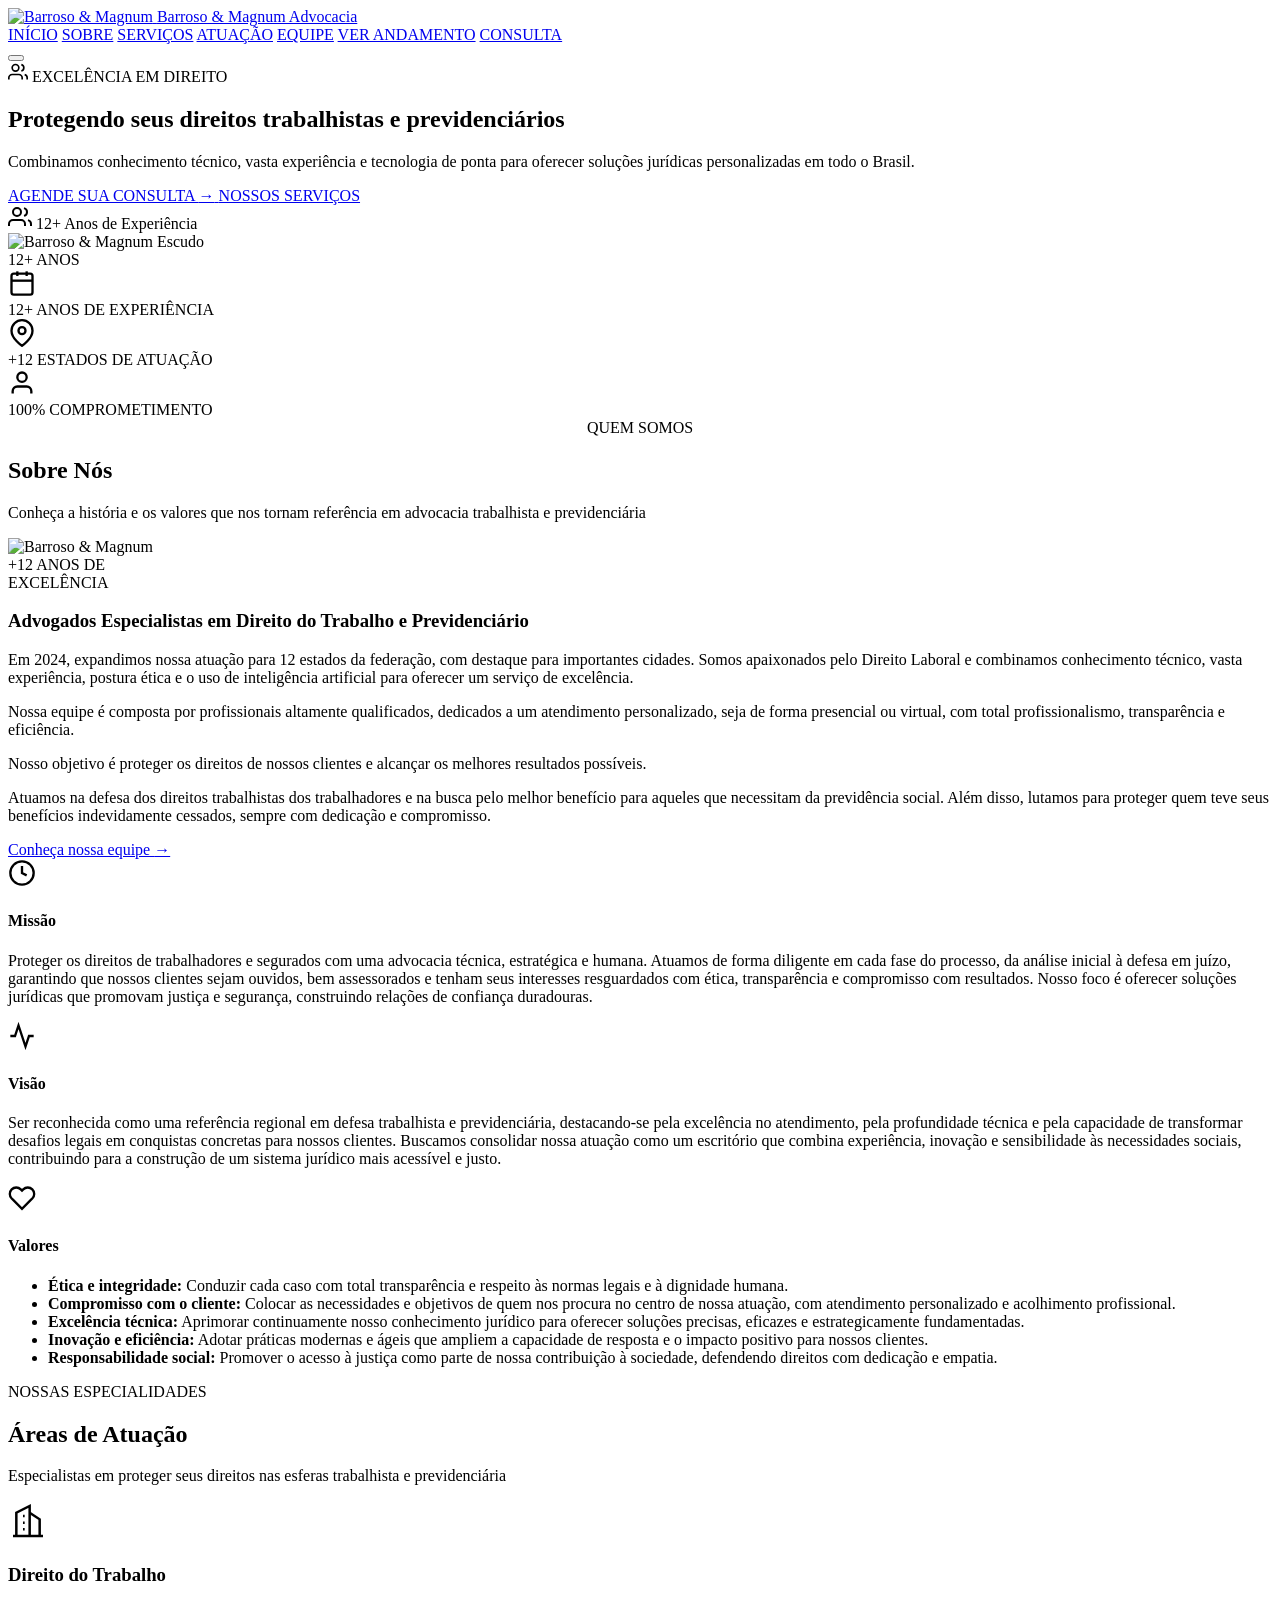
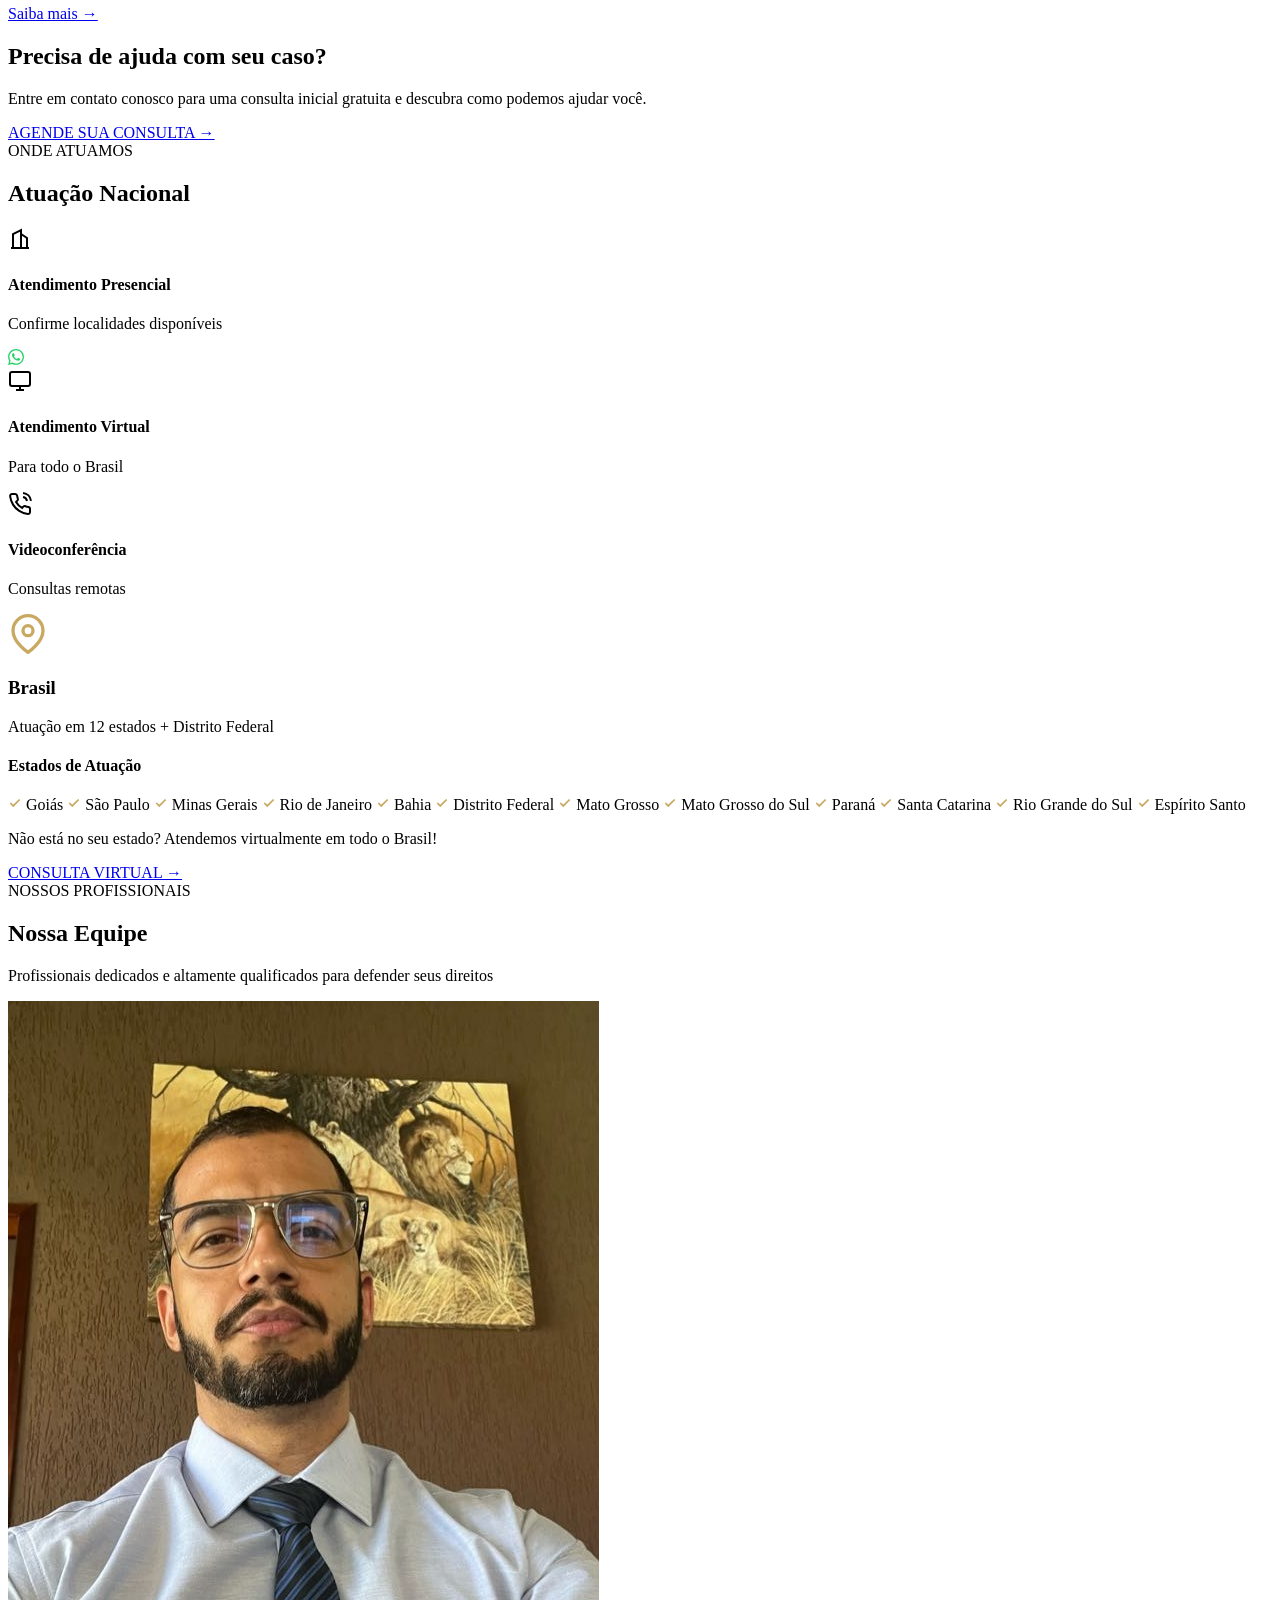
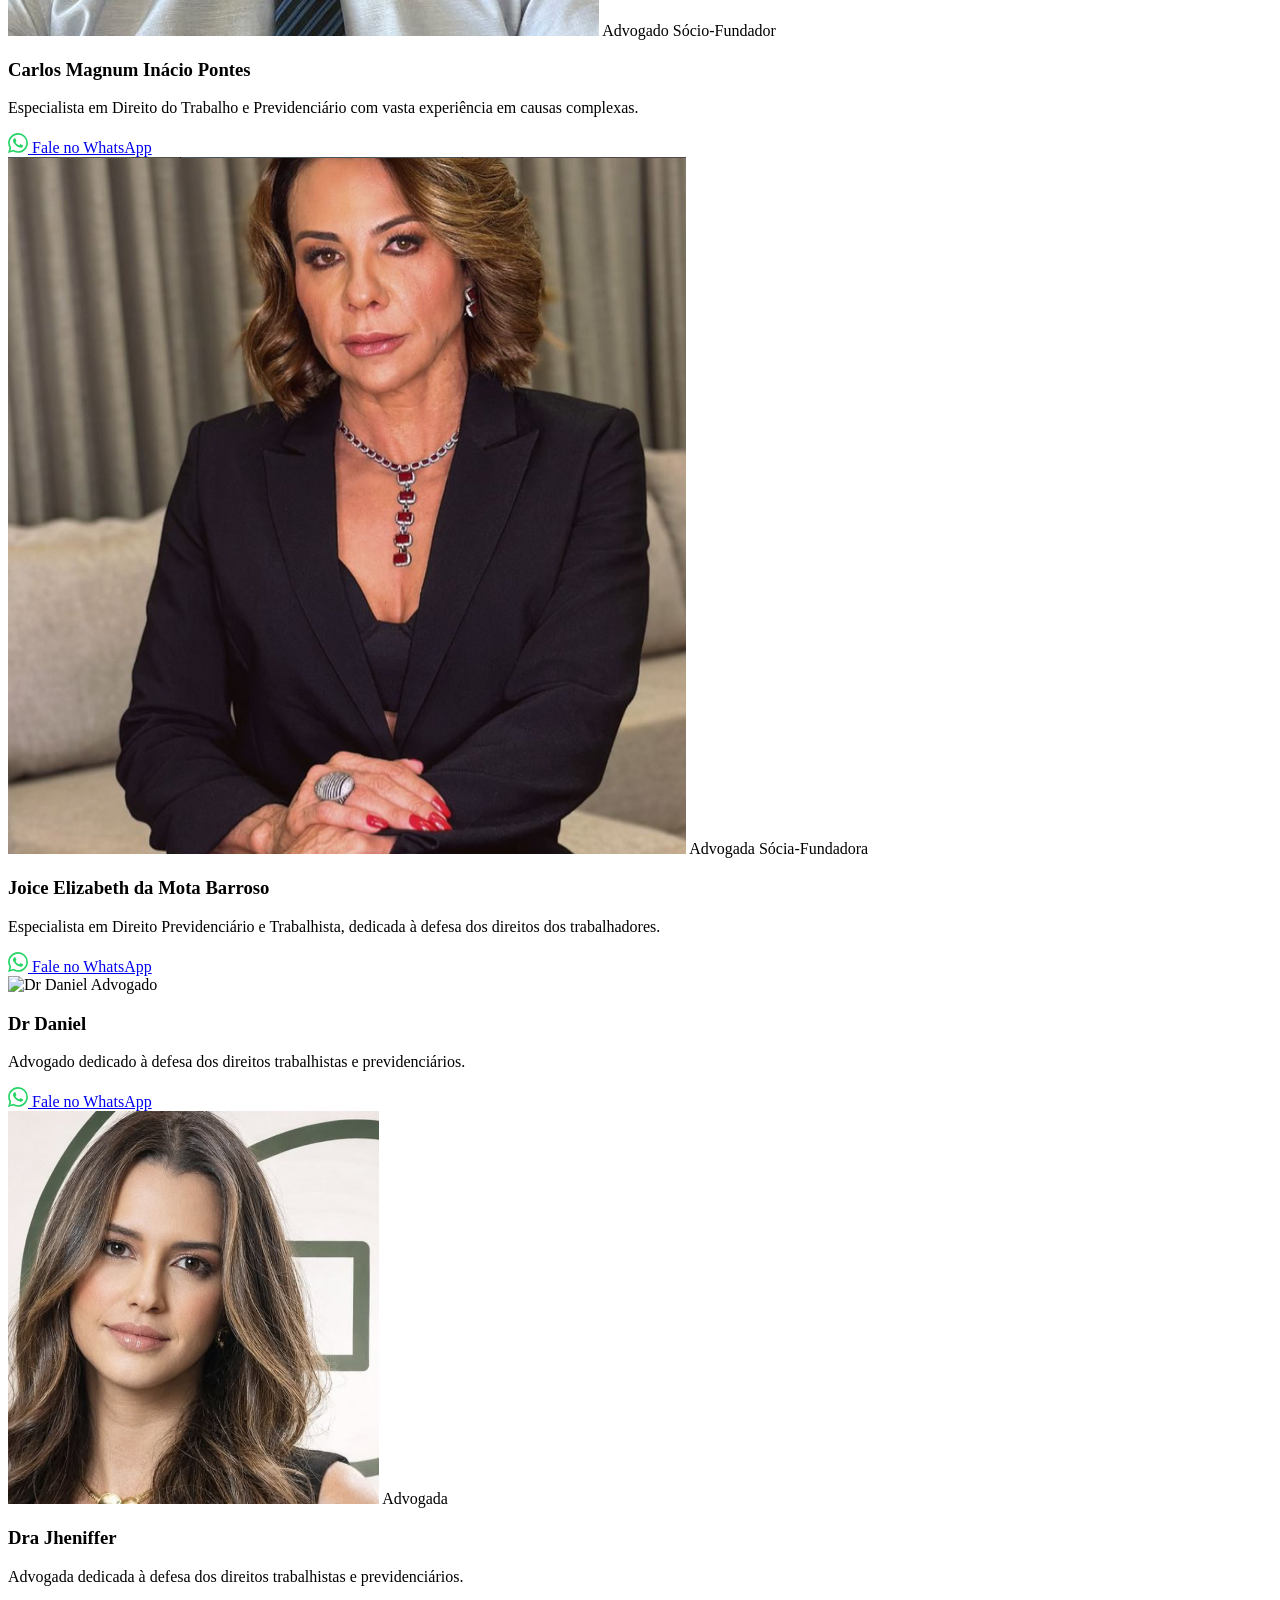
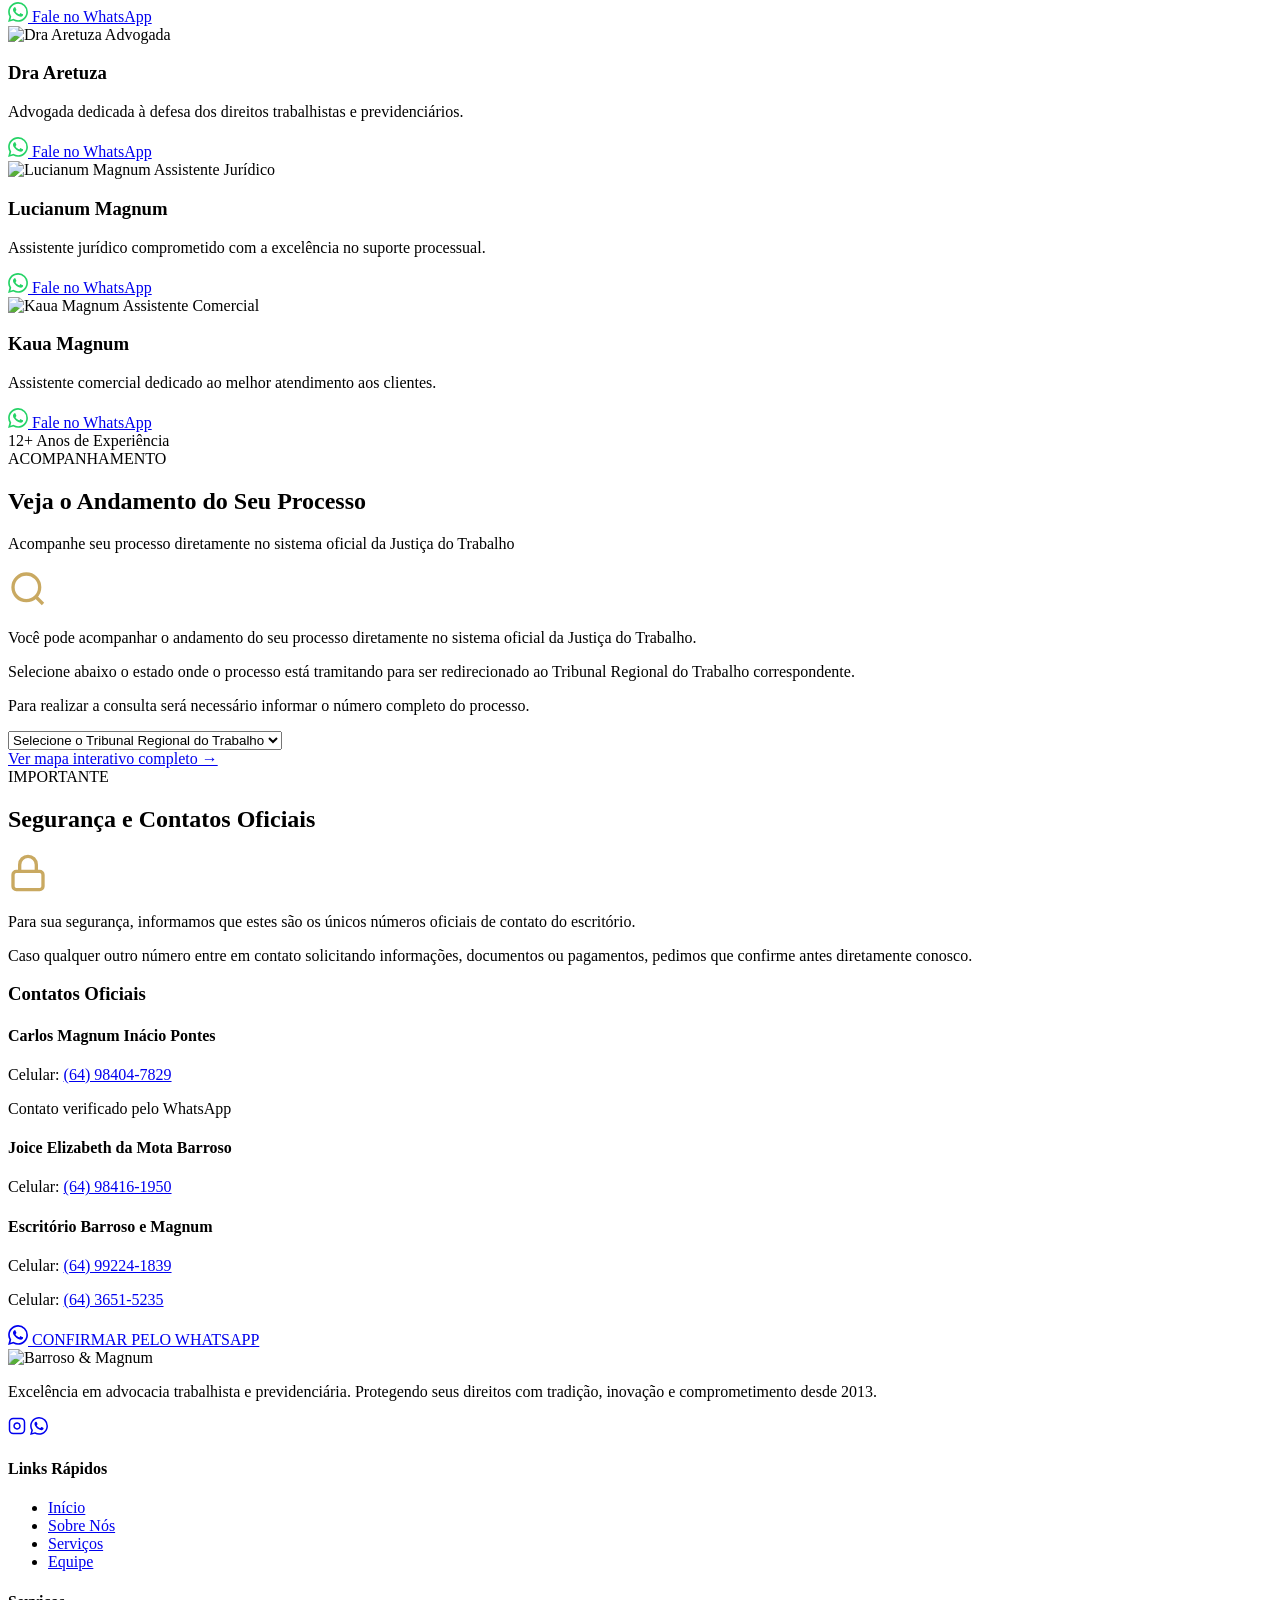
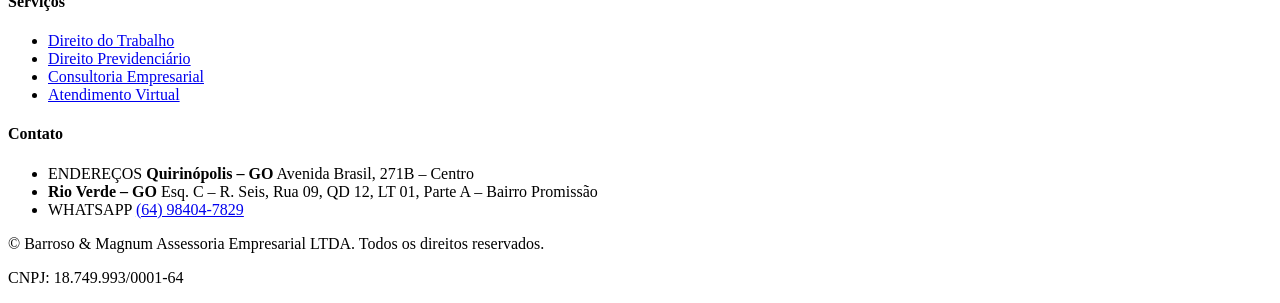
==== commit dd81072d: "Add files via upload" ====
--- a/index.html
+++ b/index.html
@@ -1,18 +1,773 @@
-<!doctype html>
+<!DOCTYPE html>
 <html lang="pt-BR">
-  <head>
-    <meta charset="UTF-8" />
-    <meta name="viewport" content="width=device-width, initial-scale=1.0" />
-    <meta name="description" content="Barroso & Magnum - Excelência em advocacia trabalhista e previdenciária. Protegendo seus direitos com tradição, inovação e comprometimento desde 2013." />
-    <meta name="keywords" content="advocacia, direito do trabalho, direito previdenciário, advogados, Quirinópolis, Goiás, Brasil" />
-    <meta name="author" content="Barroso & Magnum Assessoria Empresarial LTDA" />
-    <meta name="theme-color" content="#1a1f2e" />
-    <link rel="icon" type="image/png" href="/images/logo.png" />
-    <title>Barroso & Magnum | Advocacia Trabalhista e Previdenciária</title>
-    <script type="module" crossorigin src="/assets/index-bXe56ptV.js"></script>
-    <link rel="stylesheet" crossorigin href="/assets/index-Bt42DLmD.css">
-  </head>
-  <body>
-    <div id="root"></div>
-  </body>
-</html>
+
+<head>
+  <meta charset="UTF-8" />
+  <meta name="viewport" content="width=device-width, initial-scale=1.0" />
+  <meta name="description"
+    content="Barroso & Magnum - Excelência em advocacia trabalhista e previdenciária. Protegendo seus direitos com tradição, inovação e comprometimento desde 2013." />
+  <meta name="keywords"
+    content="advocacia, direito do trabalho, direito previdenciário, advogados, Quirinópolis, Goiás, Brasil" />
+  <meta name="author" content="Barroso & Magnum Assessoria Empresarial LTDA" />
+  <meta name="theme-color" content="#1a1f2e" />
+  <link rel="icon" type="image/png" href="./images/logo.png" />
+  <title>Barroso &amp; Magnum | Advocacia Trabalhista e Previdenciária</title>
+  <link rel="preconnect" href="https://fonts.googleapis.com" />
+  <link rel="preconnect" href="https://fonts.gstatic.com" crossorigin />
+  <link
+    href="https://fonts.googleapis.com/css2?family=Playfair+Display:wght@400;500;600;700;800&family=Inter:wght@300;400;500;600;700&display=swap"
+    rel="stylesheet" />
+  <link rel="stylesheet" href="https://cdn.jsdelivr.net/npm/swiper@11/swiper-bundle.min.css" />
+  <link rel="stylesheet" href="./assets/styles.css" />
+</head>
+
+<body>
+  <!-- Navbar -->
+  <nav id="navbar" class="navbar">
+    <div class="nav-container">
+      <a href="#home" class="nav-logo" onclick="smoothScroll(event, '#home')">
+        <img src="./images/logo.png" alt="Barroso & Magnum" class="nav-logo-img" />
+        <span class="nav-logo-text">Barroso &amp; Magnum Advocacia</span>
+      </a>
+      <div class="nav-links" id="navLinks">
+        <a href="#home" onclick="smoothScroll(event, '#home')">INÍCIO</a>
+        <a href="#sobre" onclick="smoothScroll(event, '#sobre')">SOBRE</a>
+        <a href="#servicos" onclick="smoothScroll(event, '#servicos')">SERVIÇOS</a>
+        <a href="#atuacao" onclick="smoothScroll(event, '#atuacao')">ATUAÇÃO</a>
+        <a href="#equipe" onclick="smoothScroll(event, '#equipe')">EQUIPE</a>
+        <a href="./ver-andamento.html">VER ANDAMENTO</a>
+        <a href="./ver-andamento.html" class="nav-btn-consulta">CONSULTA</a>
+      </div>
+      <button type="button" class="nav-toggle" id="navToggle" aria-label="Abrir menu" aria-expanded="false">
+        <span></span><span></span><span></span>
+      </button>
+    </div>
+  </nav>
+
+  <main>
+    <!-- Hero Section -->
+    <section id="home" class="hero-section">
+      <div class="hero-bg-pattern"></div>
+      <div class="hero-container">
+        <div class="hero-content">
+          <div class="hero-badge animate-on-scroll fade-in">
+            <svg width="20" height="20" viewBox="0 0 24 24" fill="none" stroke="currentColor" stroke-width="2">
+              <path d="M17 21v-2a4 4 0 0 0-4-4H5a4 4 0 0 0-4 4v2" />
+              <circle cx="9" cy="7" r="4" />
+              <path d="M23 21v-2a4 4 0 0 0-3-3.87" />
+              <path d="M16 3.13a4 4 0 0 1 0 7.75" />
+            </svg>
+            EXCELÊNCIA EM DIREITO
+          </div>
+          <h1 class="hero-title animate-on-scroll fade-in stagger-1">
+            Protegendo seus <span class="gold-text">direitos trabalhistas</span> e previdenciários
+          </h1>
+          <p class="hero-subtitle animate-on-scroll fade-in stagger-2">
+            Combinamos conhecimento técnico, vasta experiência e tecnologia de ponta para oferecer soluções jurídicas
+            personalizadas em todo o Brasil.
+          </p>
+          <div class="hero-buttons animate-on-scroll fade-in stagger-3">
+            <a href="https://wa.me/5564984047829" target="_blank" rel="noopener noreferrer" class="btn-primary">
+              AGENDE SUA CONSULTA <span>&rarr;</span>
+            </a>
+            <a href="#servicos" onclick="smoothScroll(event, '#servicos')" class="btn-outline">
+              NOSSOS SERVIÇOS
+            </a>
+          </div>
+          <div class="hero-stats animate-on-scroll fade-in stagger-4">
+            <svg width="24" height="24" viewBox="0 0 24 24" fill="none" stroke="currentColor" stroke-width="2"
+              class="hero-stats-icon">
+              <path d="M17 21v-2a4 4 0 0 0-4-4H5a4 4 0 0 0-4 4v2" />
+              <circle cx="9" cy="7" r="4" />
+              <path d="M23 21v-2a4 4 0 0 0-3-3.87" />
+              <path d="M16 3.13a4 4 0 0 1 0 7.75" />
+            </svg>
+            <span class="hero-stats-text">12+ Anos de Experiência</span>
+          </div>
+        </div>
+        <div class="hero-image animate-on-scroll fade-in stagger-2">
+          <div class="hero-image-wrapper">
+            <img src="./images/hero-shield.png" alt="Barroso & Magnum Escudo" class="hero-shield" loading="lazy" />
+            
+            <!-- Cartão Superior (12+ anos) -->
+            <div class="hero-float-card-top">
+              <span class="hero-float-number">12+</span>
+              <span class="hero-float-label">ANOS</span>
+            </div>
+
+
+        </div>
+      </div>
+    </section>
+
+    <!-- Stats Section -->
+    <section class="stats-section">
+      <div class="stats-container animate-on-scroll fade-in">
+        <div class="stat-item">
+          <div class="stat-icon">
+            <svg width="28" height="28" viewBox="0 0 24 24" fill="none" stroke="currentColor" stroke-width="2">
+              <rect x="3" y="4" width="18" height="18" rx="2" ry="2" />
+              <line x1="16" y1="2" x2="16" y2="6" />
+              <line x1="8" y1="2" x2="8" y2="6" />
+              <line x1="3" y1="10" x2="21" y2="10" />
+            </svg>
+          </div>
+          <span class="stat-number">12+</span>
+          <span class="stat-label">ANOS DE EXPERIÊNCIA</span>
+        </div>
+        <div class="stat-item">
+          <div class="stat-icon">
+            <svg width="28" height="28" viewBox="0 0 24 24" fill="none" stroke="currentColor" stroke-width="2">
+              <path d="M21 10c0 7-9 13-9 13s-9-6-9-13a9 9 0 0 1 18 0z" />
+              <circle cx="12" cy="10" r="3" />
+            </svg>
+          </div>
+          <span class="stat-number">+12</span>
+          <span class="stat-label">ESTADOS DE ATUAÇÃO</span>
+        </div>
+        <div class="stat-item">
+          <div class="stat-icon">
+            <svg width="28" height="28" viewBox="0 0 24 24" fill="none" stroke="currentColor" stroke-width="2">
+              <path d="M20 21v-2a4 4 0 0 0-4-4H8a4 4 0 0 0-4 4v2" />
+              <circle cx="12" cy="7" r="4" />
+            </svg>
+          </div>
+          <span class="stat-number">100%</span>
+          <span class="stat-label">COMPROMETIMENTO</span>
+        </div>
+      </div>
+    </section>
+
+    <!-- About Section -->
+    <section id="sobre" class="about-section">
+      <div class="section-container">
+        <span class="section-label animate-on-scroll fade-in" style="text-align:center;display:block;">QUEM SOMOS</span>
+        <h2 class="section-title animate-on-scroll fade-in stagger-1">Sobre <span class="gold-text">Nós</span></h2>
+        <div class="section-divider animate-on-scroll fade-in stagger-1"></div>
+        <p class="section-subtitle animate-on-scroll fade-in stagger-2">Conheça a história e os valores que nos tornam
+          referência em advocacia trabalhista e previdenciária</p>
+
+        <div class="about-two-col animate-on-scroll fade-in stagger-3">
+          <div class="about-image-col">
+            <div class="about-image-wrapper">
+              <img src="./images/hero-shield.png" alt="Barroso &amp; Magnum" loading="lazy" />
+              <div class="about-years-badge">
+                <span class="about-years-number">+12</span>
+                <span class="about-years-text">ANOS DE<br />EXCELÊNCIA</span>
+              </div>
+            </div>
+          </div>
+          <div class="about-text-col">
+            <h3 class="about-heading">Advogados Especialistas em Direito do Trabalho e Previdenciário</h3>
+            <div class="about-text">
+              <p>Em 2024, expandimos nossa atuação para 12 estados da federação, com destaque para importantes cidades.
+                Somos apaixonados pelo Direito Laboral e combinamos conhecimento técnico, vasta experiência, postura
+                ética e o uso de inteligência artificial para oferecer um serviço de excelência.</p>
+              <p>Nossa equipe é composta por profissionais altamente qualificados, dedicados a um atendimento
+                personalizado, seja de forma presencial ou virtual, com total profissionalismo, transparência e
+                eficiência.</p>
+              <p>Nosso objetivo é proteger os direitos de nossos clientes e alcançar os melhores resultados possíveis.
+              </p>
+              <p>Atuamos na defesa dos direitos trabalhistas dos trabalhadores e na busca pelo melhor benefício para
+                aqueles que necessitam da previdência social. Além disso, lutamos para proteger quem teve seus
+                benefícios indevidamente cessados, sempre com dedicação e compromisso.</p>
+
+            <a href="#equipe" onclick="smoothScroll(event, '#equipe')" class="about-link">
+              Conheça nossa equipe <span>&rarr;</span>
+            </a>
+          </div>
+          </div>
+        </div>
+
+        <div class="about-values animate-on-scroll fade-in stagger-4">
+          <div class="value-card">
+            <div class="value-icon">
+              <svg width="28" height="28" viewBox="0 0 24 24" fill="none" stroke="currentColor" stroke-width="2">
+                <circle cx="12" cy="12" r="10" />
+                <path d="M12 6v6l4 2" />
+              </svg>
+            </div>
+            <h4>Missão</h4>
+            <p>Proteger os direitos de trabalhadores e segurados com uma advocacia técnica, estratégica e humana. Atuamos de forma diligente em cada fase do processo, da análise inicial à defesa em juízo, garantindo que nossos clientes sejam ouvidos, bem assessorados e tenham seus interesses resguardados com ética, transparência e compromisso com resultados. Nosso foco é oferecer soluções jurídicas que promovam justiça e segurança, construindo relações de confiança duradouras.</p>
+          </div>
+          <div class="value-card">
+            <div class="value-icon">
+              <svg width="28" height="28" viewBox="0 0 24 24" fill="none" stroke="currentColor" stroke-width="2">
+                <polyline points="22 12 18 12 15 21 9 3 6 12 2 12" />
+              </svg>
+            </div>
+            <h4>Visão</h4>
+            <p>Ser reconhecida como uma referência regional em defesa trabalhista e previdenciária, destacando-se pela excelência no atendimento, pela profundidade técnica e pela capacidade de transformar desafios legais em conquistas concretas para nossos clientes. Buscamos consolidar nossa atuação como um escritório que combina experiência, inovação e sensibilidade às necessidades sociais, contribuindo para a construção de um sistema jurídico mais acessível e justo.</p>
+          </div>
+          <div class="value-card">
+            <div class="value-icon">
+              <svg width="28" height="28" viewBox="0 0 24 24" fill="none" stroke="currentColor" stroke-width="2">
+                <path d="M20.84 4.61a5.5 5.5 0 0 0-7.78 0L12 5.67l-1.06-1.06a5.5 5.5 0 0 0-7.78 7.78l1.06 1.06L12 21.23l7.78-7.78 1.06-1.06a5.5 5.5 0 0 0 0-7.78z" />
+              </svg>
+            </div>
+            <h4>Valores</h4>
+            <ul class="value-list">
+              <li><strong>Ética e integridade:</strong> Conduzir cada caso com total transparência e respeito às normas legais e à dignidade humana.</li>
+              <li><strong>Compromisso com o cliente:</strong> Colocar as necessidades e objetivos de quem nos procura no centro de nossa atuação, com atendimento personalizado e acolhimento profissional.</li>
+              <li><strong>Excelência técnica:</strong> Aprimorar continuamente nosso conhecimento jurídico para oferecer soluções precisas, eficazes e estrategicamente fundamentadas.</li>
+              <li><strong>Inovação e eficiência:</strong> Adotar práticas modernas e ágeis que ampliem a capacidade de resposta e o impacto positivo para nossos clientes.</li>
+              <li><strong>Responsabilidade social:</strong> Promover o acesso à justiça como parte de nossa contribuição à sociedade, defendendo direitos com dedicação e empatia.</li>
+            </ul>
+          </div>
+        </div>
+      </div>
+    </section>
+
+    <!-- Services Section -->
+    <section id="servicos" class="services-section">
+      <div class="section-container">
+        <span class="section-label animate-on-scroll fade-in">NOSSAS ESPECIALIDADES</span>
+        <h2 class="section-title animate-on-scroll fade-in stagger-1">Áreas de Atuação</h2>
+        <div class="section-divider animate-on-scroll fade-in stagger-1"></div>
+        <p class="section-subtitle animate-on-scroll fade-in stagger-2">Especialistas em proteger seus direitos nas
+          esferas trabalhista e previdenciária</p>
+
+        <div class="carousel-3d-container animate-on-scroll fade-in stagger-3" role="region"
+          aria-label="Carrossel de Serviços">
+          <div class="swiper services-swiper">
+            <div class="swiper-wrapper">
+              <!-- Slide 1 -->
+              <div class="swiper-slide">
+                <div class="service-card-3d" role="group" aria-label="Direito do Trabalho">
+                  <div class="service-icon-circle blue">
+                    <svg width="40" height="40" viewBox="0 0 24 24" fill="none" stroke="currentColor"
+                      stroke-width="1.5">
+                      <path d="M3 21h18" />
+                      <path d="M5 21V7l8-4v18" />
+                      <path d="M19 21V11l-6-4" />
+                      <path d="M9 9h1" />
+                      <path d="M9 13h1" />
+                      <path d="M9 17h1" />
+                    </svg>
+                  </div>
+                  <h3 class="service-title">Direito do Trabalho</h3>
+                  <a href="https://wa.me/5564984047829?text=Olá, gostaria de saber mais sobre Direito do Trabalho"
+                    target="_blank" rel="noopener noreferrer" class="service-btn">Saiba mais &rarr;</a>
+                </div>
+              </div>
+              <!-- Slide 2 -->
+              <div class="swiper-slide">
+                <div class="service-card-3d" role="group" aria-label="Direito Previdenciário">
+                  <div class="service-icon-circle green">
+                    <svg width="40" height="40" viewBox="0 0 24 24" fill="none" stroke="currentColor"
+                      stroke-width="1.5">
+                      <path d="M12 22s8-4 8-10V5l-8-3-8 3v7c0 6 8 10 8 10z" />
+                    </svg>
+                  </div>
+                  <h3 class="service-title">Direito Previdenciário</h3>
+                  <a href="https://wa.me/5564984047829?text=Olá, gostaria de saber mais sobre Direito Previdenciário"
+                    target="_blank" rel="noopener noreferrer" class="service-btn">Saiba mais &rarr;</a>
+                </div>
+              </div>
+              <!-- Slide 3 -->
+              <div class="swiper-slide">
+                <div class="service-card-3d" role="group" aria-label="Consultoria Empresarial">
+                  <div class="service-icon-circle purple">
+                    <svg width="40" height="40" viewBox="0 0 24 24" fill="none" stroke="currentColor"
+                      stroke-width="1.5">
+                      <rect x="2" y="3" width="20" height="14" rx="2" ry="2" />
+                      <line x1="8" y1="21" x2="16" y2="21" />
+                      <line x1="12" y1="17" x2="12" y2="21" />
+                    </svg>
+                  </div>
+                  <h3 class="service-title">Consultoria Empresarial</h3>
+                  <a href="https://wa.me/5564984047829?text=Olá, gostaria de saber mais sobre Consultoria Empresarial"
+                    target="_blank" rel="noopener noreferrer" class="service-btn">Saiba mais &rarr;</a>
+                </div>
+              </div>
+              <!-- Slide 4 -->
+              <div class="swiper-slide">
+                <div class="service-card-3d" role="group" aria-label="Demais Áreas do Direito">
+                  <div class="service-icon-circle orange">
+                    <svg width="40" height="40" viewBox="0 0 24 24" fill="none" stroke="currentColor"
+                      stroke-width="1.5">
+                      <path d="M4 19.5A2.5 2.5 0 0 1 6.5 17H20" />
+                      <path d="M6.5 2H20v20H6.5A2.5 2.5 0 0 1 4 19.5v-15A2.5 2.5 0 0 1 6.5 2z" />
+                    </svg>
+                  </div>
+                  <h3 class="service-title">Demais Áreas do Direito</h3>
+                  <a href="https://wa.me/5564984047829?text=Olá, gostaria de saber mais sobre outras áreas do Direito"
+                    target="_blank" rel="noopener noreferrer" class="service-btn">Saiba mais &rarr;</a>
+                </div>
+              </div>
+              <!-- Slide 5 -->
+              <div class="swiper-slide">
+                <div class="service-card-3d" role="group" aria-label="Planejamento Previdenciário">
+                  <div class="service-icon-circle teal">
+                    <svg width="40" height="40" viewBox="0 0 24 24" fill="none" stroke="currentColor"
+                      stroke-width="1.5">
+                      <rect x="3" y="4" width="18" height="18" rx="2" ry="2" />
+                      <line x1="16" y1="2" x2="16" y2="6" />
+                      <line x1="8" y1="2" x2="8" y2="6" />
+                      <line x1="3" y1="10" x2="21" y2="10" />
+                    </svg>
+                  </div>
+                  <h3 class="service-title">Planejamento Previdenciário</h3>
+                  <a href="https://wa.me/5564984047829?text=Olá, gostaria de saber mais sobre Planejamento Previdenciário"
+                    target="_blank" rel="noopener noreferrer" class="service-btn">Saiba mais &rarr;</a>
+                </div>
+              </div>
+            </div>
+          </div>
+        </div>
+        <!-- Fallback grid for no-3D browsers -->
+        <noscript>
+          <div class="services-grid-fallback">
+            <div class="service-card-3d">
+              <div class="service-icon-circle blue"><svg width="40" height="40" viewBox="0 0 24 24" fill="none"
+                  stroke="currentColor" stroke-width="1.5">
+                  <path d="M3 21h18" />
+                  <path d="M5 21V7l8-4v18" />
+                  <path d="M19 21V11l-6-4" />
+                </svg></div>
+              <h3 class="service-title">Direito do Trabalho</h3><a href="#" class="service-btn">Saiba mais &rarr;</a>
+            </div>
+          </div>
+        </noscript>
+      </div>
+    </section>
+
+    <!-- CTA Section -->
+    <section class="cta-section">
+      <div class="cta-container">
+        <h2 class="cta-title">Precisa de ajuda com seu caso?</h2>
+        <p class="cta-text">Entre em contato conosco para uma consulta inicial gratuita e descubra como podemos ajudar
+          você.</p>
+        <a href="https://wa.me/5564984047829" target="_blank" rel="noopener noreferrer" class="cta-btn">AGENDE SUA
+          CONSULTA &rarr;</a>
+      </div>
+    </section>
+
+    <!-- Coverage Section -->
+    <section id="atuacao" class="coverage-section">
+      <div class="section-container">
+        <div class="coverage-grid">
+          <div class="coverage-left">
+            <span class="section-label animate-on-scroll fade-in">ONDE ATUAMOS</span>
+            <h2 class="section-title-left animate-on-scroll fade-in stagger-1">Atuação <span
+                class="gold-text">Nacional</span></h2>
+            <div class="coverage-methods">
+              <div class="coverage-method animate-on-scroll fade-in stagger-2">
+                <div class="coverage-method-icon">
+                  <svg width="24" height="24" viewBox="0 0 24 24" fill="none" stroke="currentColor" stroke-width="2">
+                    <path d="M3 21h18" />
+                    <path d="M5 21V7l8-4v18" />
+                    <path d="M19 21V11l-6-4" />
+                  </svg>
+                </div>
+                <div>
+                  <h4>Atendimento Presencial</h4>
+                  <p>Confirme localidades disponíveis</p>
+                  <a href="https://wa.me/5564984047829" target="_blank" rel="noopener noreferrer" class="whatsapp-mini"
+                    aria-label="WhatsApp">
+                    <svg width="16" height="16" viewBox="0 0 24 24" fill="#25D366">
+                      <path
+                        d="M17.472 14.382c-.297-.149-1.758-.867-2.03-.967-.273-.099-.471-.148-.67.15-.197.297-.767.966-.94 1.164-.173.199-.347.223-.644.075-.297-.15-1.255-.463-2.39-1.475-.883-.788-1.48-1.761-1.653-2.059-.173-.297-.018-.458.13-.606.134-.133.298-.347.446-.52.149-.174.198-.298.298-.497.099-.198.05-.371-.025-.52-.075-.149-.669-1.612-.916-2.207-.242-.579-.487-.5-.669-.51-.173-.008-.371-.01-.57-.01-.198 0-.52.074-.792.372-.272.297-1.04 1.016-1.04 2.479 0 1.462 1.065 2.875 1.213 3.074.149.198 2.096 3.2 5.077 4.487.709.306 1.262.489 1.694.625.712.227 1.36.195 1.871.118.571-.085 1.758-.719 2.006-1.413.248-.694.248-1.289.173-1.413-.074-.124-.272-.198-.57-.347m-5.421 7.403h-.004a9.87 9.87 0 01-5.031-1.378l-.361-.214-3.741.982.998-3.648-.235-.374a9.86 9.86 0 01-1.51-5.26c.001-5.45 4.436-9.884 9.888-9.884 2.64 0 5.122 1.03 6.988 2.898a9.825 9.825 0 012.893 6.994c-.003 5.45-4.437 9.884-9.885 9.884m8.413-18.297A11.815 11.815 0 0012.05 0C5.495 0 .16 5.335.157 11.892c0 2.096.547 4.142 1.588 5.945L.057 24l6.305-1.654a11.882 11.882 0 005.683 1.448h.005c6.554 0 11.89-5.335 11.893-11.893a11.821 11.821 0 00-3.48-8.413z" />
+                    </svg>
+                  </a>
+                </div>
+              </div>
+              <div class="coverage-method animate-on-scroll fade-in stagger-3">
+                <div class="coverage-method-icon">
+                  <svg width="24" height="24" viewBox="0 0 24 24" fill="none" stroke="currentColor" stroke-width="2">
+                    <rect x="2" y="3" width="20" height="14" rx="2" ry="2" />
+                    <line x1="8" y1="21" x2="16" y2="21" />
+                    <line x1="12" y1="17" x2="12" y2="21" />
+                  </svg>
+                </div>
+                <div>
+                  <h4>Atendimento Virtual</h4>
+                  <p>Para todo o Brasil</p>
+                </div>
+              </div>
+              <div class="coverage-method animate-on-scroll fade-in stagger-4">
+                <div class="coverage-method-icon">
+                  <svg width="24" height="24" viewBox="0 0 24 24" fill="none" stroke="currentColor" stroke-width="2">
+                    <path
+                      d="M15.05 5A5 5 0 0 1 19 8.95M15.05 1A9 9 0 0 1 23 8.94M22 16.92v3a2 2 0 0 1-2.18 2 19.79 19.79 0 0 1-8.63-3.07 19.5 19.5 0 0 1-6-6 19.79 19.79 0 0 1-3.07-8.67A2 2 0 0 1 4.11 2h3a2 2 0 0 1 2 1.72 12.84 12.84 0 0 0 .7 2.81 2 2 0 0 1-.45 2.11L8.09 9.91a16 16 0 0 0 6 6l1.27-1.27a2 2 0 0 1 2.11-.45 12.84 12.84 0 0 0 2.81.7A2 2 0 0 1 22 16.92z" />
+                  </svg>
+                </div>
+                <div>
+                  <h4>Videoconferência</h4>
+                  <p>Consultas remotas</p>
+                </div>
+              </div>
+            </div>
+          </div>
+          <div class="coverage-right animate-on-scroll fade-in stagger-2">
+            <div class="coverage-card">
+              <div class="coverage-dots">
+                <span class="dot"></span><span class="dot"></span><span class="dot"></span>
+              </div>
+              <div class="coverage-card-content">
+                <svg width="40" height="40" viewBox="0 0 24 24" fill="none" stroke="#C9A961" stroke-width="2">
+                  <path d="M21 10c0 7-9 13-9 13s-9-6-9-13a9 9 0 0 1 18 0z" />
+                  <circle cx="12" cy="10" r="3" />
+                </svg>
+                <h3>Brasil</h3>
+                <p>Atuação em 12 estados + Distrito Federal</p>
+              </div>
+              <h4 class="coverage-states-title">Estados de Atuação</h4>
+              <div class="coverage-states">
+                <span class="state-tag"><svg width="14" height="14" viewBox="0 0 24 24" fill="none" stroke="#C9A961"
+                    stroke-width="3">
+                    <polyline points="20 6 9 17 4 12" />
+                  </svg> Goiás</span>
+                <span class="state-tag"><svg width="14" height="14" viewBox="0 0 24 24" fill="none" stroke="#C9A961"
+                    stroke-width="3">
+                    <polyline points="20 6 9 17 4 12" />
+                  </svg> São Paulo</span>
+                <span class="state-tag"><svg width="14" height="14" viewBox="0 0 24 24" fill="none" stroke="#C9A961"
+                    stroke-width="3">
+                    <polyline points="20 6 9 17 4 12" />
+                  </svg> Minas Gerais</span>
+                <span class="state-tag"><svg width="14" height="14" viewBox="0 0 24 24" fill="none" stroke="#C9A961"
+                    stroke-width="3">
+                    <polyline points="20 6 9 17 4 12" />
+                  </svg> Rio de Janeiro</span>
+                <span class="state-tag"><svg width="14" height="14" viewBox="0 0 24 24" fill="none" stroke="#C9A961"
+                    stroke-width="3">
+                    <polyline points="20 6 9 17 4 12" />
+                  </svg> Bahia</span>
+                <span class="state-tag"><svg width="14" height="14" viewBox="0 0 24 24" fill="none" stroke="#C9A961"
+                    stroke-width="3">
+                    <polyline points="20 6 9 17 4 12" />
+                  </svg> Distrito Federal</span>
+                <span class="state-tag"><svg width="14" height="14" viewBox="0 0 24 24" fill="none" stroke="#C9A961"
+                    stroke-width="3">
+                    <polyline points="20 6 9 17 4 12" />
+                  </svg> Mato Grosso</span>
+                <span class="state-tag"><svg width="14" height="14" viewBox="0 0 24 24" fill="none" stroke="#C9A961"
+                    stroke-width="3">
+                    <polyline points="20 6 9 17 4 12" />
+                  </svg> Mato Grosso do Sul</span>
+                <span class="state-tag"><svg width="14" height="14" viewBox="0 0 24 24" fill="none" stroke="#C9A961"
+                    stroke-width="3">
+                    <polyline points="20 6 9 17 4 12" />
+                  </svg> Paraná</span>
+                <span class="state-tag"><svg width="14" height="14" viewBox="0 0 24 24" fill="none" stroke="#C9A961"
+                    stroke-width="3">
+                    <polyline points="20 6 9 17 4 12" />
+                  </svg> Santa Catarina</span>
+                <span class="state-tag"><svg width="14" height="14" viewBox="0 0 24 24" fill="none" stroke="#C9A961"
+                    stroke-width="3">
+                    <polyline points="20 6 9 17 4 12" />
+                  </svg> Rio Grande do Sul</span>
+                <span class="state-tag"><svg width="14" height="14" viewBox="0 0 24 24" fill="none" stroke="#C9A961"
+                    stroke-width="3">
+                    <polyline points="20 6 9 17 4 12" />
+                  </svg> Espírito Santo</span>
+              </div>
+              <p class="coverage-note">Não está no seu estado? Atendemos virtualmente em todo o Brasil!</p>
+              <a href="https://wa.me/5564984047829" target="_blank" rel="noopener noreferrer"
+                class="coverage-btn">CONSULTA VIRTUAL &rarr;</a>
+            </div>
+          </div>
+        </div>
+      </div>
+    </section>
+
+    <!-- Team Section -->
+    <section id="equipe" class="team-section">
+      <div class="section-container">
+        <span class="section-label animate-on-scroll fade-in">NOSSOS PROFISSIONAIS</span>
+        <h2 class="section-title animate-on-scroll fade-in stagger-1">Nossa Equipe</h2>
+        <div class="section-divider animate-on-scroll fade-in stagger-1"></div>
+        <p class="section-subtitle animate-on-scroll fade-in stagger-2">Profissionais dedicados e altamente qualificados
+          para defender seus direitos</p>
+
+        <!-- Founders Row - Larger Cards -->
+        <div class="team-founders animate-on-scroll fade-in stagger-3">
+          <div class="team-card founder-card">
+            <div class="team-photo-wrapper founder-photo">
+              <img src="./images/dr-carlos.jpg" alt="Carlos Magnum Inácio Pontes" loading="lazy" />
+              <span class="team-role-badge founder-badge">Advogado Sócio-Fundador</span>
+            </div>
+            <div class="team-info founder-info">
+              <h3 class="team-name founder-name">Carlos Magnum Inácio Pontes</h3>
+              <p class="team-desc">Especialista em Direito do Trabalho e Previdenciário com vasta experiência em causas
+                complexas.</p>
+              <a href="https://wa.me/5564984047829" target="_blank" rel="noopener noreferrer" class="team-whatsapp">
+                <svg width="20" height="20" viewBox="0 0 24 24" fill="#25D366">
+                  <path
+                    d="M17.472 14.382c-.297-.149-1.758-.867-2.03-.967-.273-.099-.471-.148-.67.15-.197.297-.767.966-.94 1.164-.173.199-.347.223-.644.075-.297-.15-1.255-.463-2.39-1.475-.883-.788-1.48-1.761-1.653-2.059-.173-.297-.018-.458.13-.606.134-.133.298-.347.446-.52.149-.174.198-.298.298-.497.099-.198.05-.371-.025-.52-.075-.149-.669-1.612-.916-2.207-.242-.579-.487-.5-.669-.51-.173-.008-.371-.01-.57-.01-.198 0-.52.074-.792.372-.272.297-1.04 1.016-1.04 2.479 0 1.462 1.065 2.875 1.213 3.074.149.198 2.096 3.2 5.077 4.487.709.306 1.262.489 1.694.625.712.227 1.36.195 1.871.118.571-.085 1.758-.719 2.006-1.413.248-.694.248-1.289.173-1.413-.074-.124-.272-.198-.57-.347m-5.421 7.403h-.004a9.87 9.87 0 01-5.031-1.378l-.361-.214-3.741.982.998-3.648-.235-.374a9.86 9.86 0 01-1.51-5.26c.001-5.45 4.436-9.884 9.888-9.884 2.64 0 5.122 1.03 6.988 2.898a9.825 9.825 0 012.893 6.994c-.003 5.45-4.437 9.884-9.885 9.884m8.413-18.297A11.815 11.815 0 0012.05 0C5.495 0 .16 5.335.157 11.892c0 2.096.547 4.142 1.588 5.945L.057 24l6.305-1.654a11.882 11.882 0 005.683 1.448h.005c6.554 0 11.89-5.335 11.893-11.893a11.821 11.821 0 00-3.48-8.413z" />
+                </svg>
+                <span>Fale no WhatsApp</span>
+              </a>
+            </div>
+          </div>
+          <div class="team-card founder-card">
+            <div class="team-photo-wrapper founder-photo">
+              <img src="./images/dra-joice.png" alt="Joice Elizabeth da Mota Barroso" loading="lazy" />
+              <span class="team-role-badge founder-badge">Advogada Sócia-Fundadora</span>
+            </div>
+            <div class="team-info founder-info">
+              <h3 class="team-name founder-name">Joice Elizabeth da Mota Barroso</h3>
+              <p class="team-desc">Especialista em Direito Previdenciário e Trabalhista, dedicada à defesa dos direitos
+                dos trabalhadores.</p>
+              <a href="https://wa.me/5564984161950" target="_blank" rel="noopener noreferrer" class="team-whatsapp">
+                <svg width="20" height="20" viewBox="0 0 24 24" fill="#25D366">
+                  <path
+                    d="M17.472 14.382c-.297-.149-1.758-.867-2.03-.967-.273-.099-.471-.148-.67.15-.197.297-.767.966-.94 1.164-.173.199-.347.223-.644.075-.297-.15-1.255-.463-2.39-1.475-.883-.788-1.48-1.761-1.653-2.059-.173-.297-.018-.458.13-.606.134-.133.298-.347.446-.52.149-.174.198-.298.298-.497.099-.198.05-.371-.025-.52-.075-.149-.669-1.612-.916-2.207-.242-.579-.487-.5-.669-.51-.173-.008-.371-.01-.57-.01-.198 0-.52.074-.792.372-.272.297-1.04 1.016-1.04 2.479 0 1.462 1.065 2.875 1.213 3.074.149.198 2.096 3.2 5.077 4.487.709.306 1.262.489 1.694.625.712.227 1.36.195 1.871.118.571-.085 1.758-.719 2.006-1.413.248-.694.248-1.289.173-1.413-.074-.124-.272-.198-.57-.347m-5.421 7.403h-.004a9.87 9.87 0 01-5.031-1.378l-.361-.214-3.741.982.998-3.648-.235-.374a9.86 9.86 0 01-1.51-5.26c.001-5.45 4.436-9.884 9.888-9.884 2.64 0 5.122 1.03 6.988 2.898a9.825 9.825 0 012.893 6.994c-.003 5.45-4.437 9.884-9.885 9.884m8.413-18.297A11.815 11.815 0 0012.05 0C5.495 0 .16 5.335.157 11.892c0 2.096.547 4.142 1.588 5.945L.057 24l6.305-1.654a11.882 11.882 0 005.683 1.448h.005c6.554 0 11.89-5.335 11.893-11.893a11.821 11.821 0 00-3.48-8.413z" />
+                </svg>
+                <span>Fale no WhatsApp</span>
+              </a>
+            </div>
+          </div>
+        </div>
+
+        <!-- Other Members Grid -->
+        <div class="team-grid animate-on-scroll fade-in stagger-4">
+          <div class="team-card">
+            <div class="team-photo-wrapper">
+              <img src="./images/daniel.jpg" alt="Dr Daniel" loading="lazy" />
+              <span class="team-role-badge">Advogado</span>
+            </div>
+            <div class="team-info">
+              <h3 class="team-name">Dr Daniel</h3>
+              <p class="team-desc">Advogado dedicado à defesa dos direitos trabalhistas e previdenciários.</p>
+              <a href="https://wa.me/5564984047829" target="_blank" rel="noopener noreferrer" class="team-whatsapp">
+                <svg width="20" height="20" viewBox="0 0 24 24" fill="#25D366">
+                  <path
+                    d="M17.472 14.382c-.297-.149-1.758-.867-2.03-.967-.273-.099-.471-.148-.67.15-.197.297-.767.966-.94 1.164-.173.199-.347.223-.644.075-.297-.15-1.255-.463-2.39-1.475-.883-.788-1.48-1.761-1.653-2.059-.173-.297-.018-.458.13-.606.134-.133.298-.347.446-.52.149-.174.198-.298.298-.497.099-.198.05-.371-.025-.52-.075-.149-.669-1.612-.916-2.207-.242-.579-.487-.5-.669-.51-.173-.008-.371-.01-.57-.01-.198 0-.52.074-.792.372-.272.297-1.04 1.016-1.04 2.479 0 1.462 1.065 2.875 1.213 3.074.149.198 2.096 3.2 5.077 4.487.709.306 1.262.489 1.694.625.712.227 1.36.195 1.871.118.571-.085 1.758-.719 2.006-1.413.248-.694.248-1.289.173-1.413-.074-.124-.272-.198-.57-.347m-5.421 7.403h-.004a9.87 9.87 0 01-5.031-1.378l-.361-.214-3.741.982.998-3.648-.235-.374a9.86 9.86 0 01-1.51-5.26c.001-5.45 4.436-9.884 9.888-9.884 2.64 0 5.122 1.03 6.988 2.898a9.825 9.825 0 012.893 6.994c-.003 5.45-4.437 9.884-9.885 9.884m8.413-18.297A11.815 11.815 0 0012.05 0C5.495 0 .16 5.335.157 11.892c0 2.096.547 4.142 1.588 5.945L.057 24l6.305-1.654a11.882 11.882 0 005.683 1.448h.005c6.554 0 11.89-5.335 11.893-11.893a11.821 11.821 0 00-3.48-8.413z" />
+                </svg>
+                <span>Fale no WhatsApp</span>
+              </a>
+            </div>
+          </div>
+          <div class="team-card">
+            <div class="team-photo-wrapper">
+              <img src="./images/dra-jheniffer.png" alt="Dra Jheniffer" loading="lazy" />
+              <span class="team-role-badge">Advogada</span>
+            </div>
+            <div class="team-info">
+              <h3 class="team-name">Dra Jheniffer</h3>
+              <p class="team-desc">Advogada dedicada à defesa dos direitos trabalhistas e previdenciários.</p>
+              <a href="https://wa.me/5564984047829" target="_blank" rel="noopener noreferrer" class="team-whatsapp">
+                <svg width="20" height="20" viewBox="0 0 24 24" fill="#25D366">
+                  <path
+                    d="M17.472 14.382c-.297-.149-1.758-.867-2.03-.967-.273-.099-.471-.148-.67.15-.197.297-.767.966-.94 1.164-.173.199-.347.223-.644.075-.297-.15-1.255-.463-2.39-1.475-.883-.788-1.48-1.761-1.653-2.059-.173-.297-.018-.458.13-.606.134-.133.298-.347.446-.52.149-.174.198-.298.298-.497.099-.198.05-.371-.025-.52-.075-.149-.669-1.612-.916-2.207-.242-.579-.487-.5-.669-.51-.173-.008-.371-.01-.57-.01-.198 0-.52.074-.792.372-.272.297-1.04 1.016-1.04 2.479 0 1.462 1.065 2.875 1.213 3.074.149.198 2.096 3.2 5.077 4.487.709.306 1.262.489 1.694.625.712.227 1.36.195 1.871.118.571-.085 1.758-.719 2.006-1.413.248-.694.248-1.289.173-1.413-.074-.124-.272-.198-.57-.347m-5.421 7.403h-.004a9.87 9.87 0 01-5.031-1.378l-.361-.214-3.741.982.998-3.648-.235-.374a9.86 9.86 0 01-1.51-5.26c.001-5.45 4.436-9.884 9.888-9.884 2.64 0 5.122 1.03 6.988 2.898a9.825 9.825 0 012.893 6.994c-.003 5.45-4.437 9.884-9.885 9.884m8.413-18.297A11.815 11.815 0 0012.05 0C5.495 0 .16 5.335.157 11.892c0 2.096.547 4.142 1.588 5.945L.057 24l6.305-1.654a11.882 11.882 0 005.683 1.448h.005c6.554 0 11.89-5.335 11.893-11.893a11.821 11.821 0 00-3.48-8.413z" />
+                </svg>
+                <span>Fale no WhatsApp</span>
+              </a>
+            </div>
+          </div>
+          <div class="team-card">
+            <div class="team-photo-wrapper">
+              <img src="./images/dra-aretuza.png" alt="Dra Aretuza" loading="lazy" />
+              <span class="team-role-badge">Advogada</span>
+            </div>
+            <div class="team-info">
+              <h3 class="team-name">Dra Aretuza</h3>
+              <p class="team-desc">Advogada dedicada à defesa dos direitos trabalhistas e previdenciários.</p>
+              <a href="https://wa.me/5564984047829" target="_blank" rel="noopener noreferrer" class="team-whatsapp">
+                <svg width="20" height="20" viewBox="0 0 24 24" fill="#25D366">
+                  <path
+                    d="M17.472 14.382c-.297-.149-1.758-.867-2.03-.967-.273-.099-.471-.148-.67.15-.197.297-.767.966-.94 1.164-.173.199-.347.223-.644.075-.297-.15-1.255-.463-2.39-1.475-.883-.788-1.48-1.761-1.653-2.059-.173-.297-.018-.458.13-.606.134-.133.298-.347.446-.52.149-.174.198-.298.298-.497.099-.198.05-.371-.025-.52-.075-.149-.669-1.612-.916-2.207-.242-.579-.487-.5-.669-.51-.173-.008-.371-.01-.57-.01-.198 0-.52.074-.792.372-.272.297-1.04 1.016-1.04 2.479 0 1.462 1.065 2.875 1.213 3.074.149.198 2.096 3.2 5.077 4.487.709.306 1.262.489 1.694.625.712.227 1.36.195 1.871.118.571-.085 1.758-.719 2.006-1.413.248-.694.248-1.289.173-1.413-.074-.124-.272-.198-.57-.347m-5.421 7.403h-.004a9.87 9.87 0 01-5.031-1.378l-.361-.214-3.741.982.998-3.648-.235-.374a9.86 9.86 0 01-1.51-5.26c.001-5.45 4.436-9.884 9.888-9.884 2.64 0 5.122 1.03 6.988 2.898a9.825 9.825 0 012.893 6.994c-.003 5.45-4.437 9.884-9.885 9.884m8.413-18.297A11.815 11.815 0 0012.05 0C5.495 0 .16 5.335.157 11.892c0 2.096.547 4.142 1.588 5.945L.057 24l6.305-1.654a11.882 11.882 0 005.683 1.448h.005c6.554 0 11.89-5.335 11.893-11.893a11.821 11.821 0 00-3.48-8.413z" />
+                </svg>
+                <span>Fale no WhatsApp</span>
+              </a>
+            </div>
+          </div>
+          <div class="team-card">
+            <div class="team-photo-wrapper">
+              <img src="./images/lucianum.png" alt="Lucianum Magnum" loading="lazy" />
+              <span class="team-role-badge">Assistente Jurídico</span>
+            </div>
+            <div class="team-info">
+              <h3 class="team-name">Lucianum Magnum</h3>
+              <p class="team-desc">Assistente jurídico comprometido com a excelência no suporte processual.</p>
+              <a href="https://wa.me/5564984047829" target="_blank" rel="noopener noreferrer" class="team-whatsapp">
+                <svg width="20" height="20" viewBox="0 0 24 24" fill="#25D366">
+                  <path
+                    d="M17.472 14.382c-.297-.149-1.758-.867-2.03-.967-.273-.099-.471-.148-.67.15-.197.297-.767.966-.94 1.164-.173.199-.347.223-.644.075-.297-.15-1.255-.463-2.39-1.475-.883-.788-1.48-1.761-1.653-2.059-.173-.297-.018-.458.13-.606.134-.133.298-.347.446-.52.149-.174.198-.298.298-.497.099-.198.05-.371-.025-.52-.075-.149-.669-1.612-.916-2.207-.242-.579-.487-.5-.669-.51-.173-.008-.371-.01-.57-.01-.198 0-.52.074-.792.372-.272.297-1.04 1.016-1.04 2.479 0 1.462 1.065 2.875 1.213 3.074.149.198 2.096 3.2 5.077 4.487.709.306 1.262.489 1.694.625.712.227 1.36.195 1.871.118.571-.085 1.758-.719 2.006-1.413.248-.694.248-1.289.173-1.413-.074-.124-.272-.198-.57-.347m-5.421 7.403h-.004a9.87 9.87 0 01-5.031-1.378l-.361-.214-3.741.982.998-3.648-.235-.374a9.86 9.86 0 01-1.51-5.26c.001-5.45 4.436-9.884 9.888-9.884 2.64 0 5.122 1.03 6.988 2.898a9.825 9.825 0 012.893 6.994c-.003 5.45-4.437 9.884-9.885 9.884m8.413-18.297A11.815 11.815 0 0012.05 0C5.495 0 .16 5.335.157 11.892c0 2.096.547 4.142 1.588 5.945L.057 24l6.305-1.654a11.882 11.882 0 005.683 1.448h.005c6.554 0 11.89-5.335 11.893-11.893a11.821 11.821 0 00-3.48-8.413z" />
+                </svg>
+                <span>Fale no WhatsApp</span>
+              </a>
+            </div>
+          </div>
+          <div class="team-card">
+            <div class="team-photo-wrapper">
+              <img src="./images/kaua.png" alt="Kaua Magnum" loading="lazy" />
+              <span class="team-role-badge">Assistente Comercial</span>
+            </div>
+            <div class="team-info">
+              <h3 class="team-name">Kaua Magnum</h3>
+              <p class="team-desc">Assistente comercial dedicado ao melhor atendimento aos clientes.</p>
+              <a href="https://wa.me/5564984047829" target="_blank" rel="noopener noreferrer" class="team-whatsapp">
+                <svg width="20" height="20" viewBox="0 0 24 24" fill="#25D366">
+                  <path
+                    d="M17.472 14.382c-.297-.149-1.758-.867-2.03-.967-.273-.099-.471-.148-.67.15-.197.297-.767.966-.94 1.164-.173.199-.347.223-.644.075-.297-.15-1.255-.463-2.39-1.475-.883-.788-1.48-1.761-1.653-2.059-.173-.297-.018-.458.13-.606.134-.133.298-.347.446-.52.149-.174.198-.298.298-.497.099-.198.05-.371-.025-.52-.075-.149-.669-1.612-.916-2.207-.242-.579-.487-.5-.669-.51-.173-.008-.371-.01-.57-.01-.198 0-.52.074-.792.372-.272.297-1.04 1.016-1.04 2.479 0 1.462 1.065 2.875 1.213 3.074.149.198 2.096 3.2 5.077 4.487.709.306 1.262.489 1.694.625.712.227 1.36.195 1.871.118.571-.085 1.758-.719 2.006-1.413.248-.694.248-1.289.173-1.413-.074-.124-.272-.198-.57-.347m-5.421 7.403h-.004a9.87 9.87 0 01-5.031-1.378l-.361-.214-3.741.982.998-3.648-.235-.374a9.86 9.86 0 01-1.51-5.26c.001-5.45 4.436-9.884 9.888-9.884 2.64 0 5.122 1.03 6.988 2.898a9.825 9.825 0 012.893 6.994c-.003 5.45-4.437 9.884-9.885 9.884m8.413-18.297A11.815 11.815 0 0012.05 0C5.495 0 .16 5.335.157 11.892c0 2.096.547 4.142 1.588 5.945L.057 24l6.305-1.654a11.882 11.882 0 005.683 1.448h.005c6.554 0 11.89-5.335 11.893-11.893a11.821 11.821 0 00-3.48-8.413z" />
+                </svg>
+                <span>Fale no WhatsApp</span>
+              </a>
+            </div>
+          </div>
+        </div>
+
+        <div class="team-experience animate-on-scroll fade-in stagger-4">
+          <div class="team-exp-pill">
+            <span class="team-exp-number">12+</span>
+            <span class="team-exp-label">Anos de Experiência</span>
+          </div>
+        </div>
+      </div>
+    </section>
+
+    <!-- Andamento Processual Section (Preview) -->
+    <section id="consulta" class="andamento-preview-section">
+      <div class="section-container">
+        <span class="section-label-pill animate-on-scroll fade-in">ACOMPANHAMENTO</span>
+        <h2 class="section-title animate-on-scroll fade-in stagger-1">Veja o Andamento do Seu <span
+            class="gold-text">Processo</span></h2>
+        <p class="section-subtitle animate-on-scroll fade-in stagger-2">Acompanhe seu processo diretamente no sistema
+          oficial da Justiça do Trabalho</p>
+        <div class="andamento-preview-card animate-on-scroll fade-in stagger-3">
+          <div class="andamento-icon">
+            <svg width="40" height="40" viewBox="0 0 24 24" fill="none" stroke="#C9A961" stroke-width="2">
+              <circle cx="11" cy="11" r="8" />
+              <line x1="21" y1="21" x2="16.65" y2="16.65" />
+            </svg>
+          </div>
+          <p>Você pode acompanhar o andamento do seu processo diretamente no sistema oficial da Justiça do Trabalho.</p>
+          <p>Selecione abaixo o estado onde o processo está tramitando para ser redirecionado ao Tribunal Regional do
+            Trabalho correspondente.</p>
+          <p>Para realizar a consulta será necessário informar o número completo do processo.</p>
+          <div class="andamento-select-wrapper">
+            <select id="trtSelect" aria-label="Selecione o Tribunal Regional do Trabalho"
+              onchange="redirectToTRT(this.value)">
+              <option value="">Selecione o Tribunal Regional do Trabalho</option>
+            </select>
+          </div>
+          <a href="./ver-andamento.html" class="andamento-map-link">Ver mapa interativo completo &rarr;</a>
+        </div>
+      </div>
+    </section>
+
+    <!-- Security Section -->
+    <section id="contato" class="security-section">
+      <div class="section-container">
+        <span class="section-label-pill animate-on-scroll fade-in">IMPORTANTE</span>
+        <h2 class="section-title animate-on-scroll fade-in stagger-1">Segurança e Contatos <span
+            class="gold-text">Oficiais</span></h2>
+        <div class="security-content animate-on-scroll fade-in stagger-2">
+          <div class="security-icon">
+            <svg width="40" height="40" viewBox="0 0 24 24" fill="none" stroke="#C9A961" stroke-width="2">
+              <rect x="3" y="11" width="18" height="11" rx="2" ry="2" />
+              <path d="M7 11V7a5 5 0 0 1 10 0v4" />
+            </svg>
+          </div>
+          <p>Para sua segurança, informamos que estes são os únicos números oficiais de contato do escritório.</p>
+          <p>Caso qualquer outro número entre em contato solicitando informações, documentos ou pagamentos, pedimos que
+            confirme antes diretamente conosco.</p>
+
+          <h3 class="security-contacts-title">Contatos Oficiais</h3>
+          <div class="security-cards">
+            <div class="security-card">
+              <h4>Carlos Magnum Inácio Pontes</h4>
+              <p>Celular: <a href="tel:+5564984047829">(64) 98404-7829</a></p>
+              <span class="security-verified">Contato verificado pelo WhatsApp</span>
+            </div>
+            <div class="security-card">
+              <h4>Joice Elizabeth da Mota Barroso</h4>
+              <p>Celular: <a href="tel:+5564984161950">(64) 98416-1950</a></p>
+            </div>
+            <div class="security-card">
+              <h4>Escritório Barroso e Magnum</h4>
+              <p>Celular: <a href="tel:+5564992241839">(64) 99224-1839</a></p>
+              <p>Celular: <a href="tel:+556436515235">(64) 3651-5235</a></p>
+            </div>
+          </div>
+          <a href="https://wa.me/5564984047829" target="_blank" rel="noopener noreferrer" class="security-whatsapp-btn">
+            <svg width="20" height="20" viewBox="0 0 24 24" fill="currentColor">
+              <path
+                d="M17.472 14.382c-.297-.149-1.758-.867-2.03-.967-.273-.099-.471-.148-.67.15-.197.297-.767.966-.94 1.164-.173.199-.347.223-.644.075-.297-.15-1.255-.463-2.39-1.475-.883-.788-1.48-1.761-1.653-2.059-.173-.297-.018-.458.13-.606.134-.133.298-.347.446-.52.149-.174.198-.298.298-.497.099-.198.05-.371-.025-.52-.075-.149-.669-1.612-.916-2.207-.242-.579-.487-.5-.669-.51-.173-.008-.371-.01-.57-.01-.198 0-.52.074-.792.372-.272.297-1.04 1.016-1.04 2.479 0 1.462 1.065 2.875 1.213 3.074.149.198 2.096 3.2 5.077 4.487.709.306 1.262.489 1.694.625.712.227 1.36.195 1.871.118.571-.085 1.758-.719 2.006-1.413.248-.694.248-1.289.173-1.413-.074-.124-.272-.198-.57-.347m-5.421 7.403h-.004a9.87 9.87 0 01-5.031-1.378l-.361-.214-3.741.982.998-3.648-.235-.374a9.86 9.86 0 01-1.51-5.26c.001-5.45 4.436-9.884 9.888-9.884 2.64 0 5.122 1.03 6.988 2.898a9.825 9.825 0 012.893 6.994c-.003 5.45-4.437 9.884-9.885 9.884m8.413-18.297A11.815 11.815 0 0012.05 0C5.495 0 .16 5.335.157 11.892c0 2.096.547 4.142 1.588 5.945L.057 24l6.305-1.654a11.882 11.882 0 005.683 1.448h.005c6.554 0 11.89-5.335 11.893-11.893a11.821 11.821 0 00-3.48-8.413z" />
+            </svg>
+            CONFIRMAR PELO WHATSAPP
+          </a>
+        </div>
+      </div>
+    </section>
+  </main>
+
+  <!-- Footer -->
+  <footer class="footer">
+    <div class="footer-pattern"></div>
+    <div class="footer-content">
+      <div class="footer-grid">
+        <div class="footer-col footer-brand">
+          <div class="footer-logo">
+            <img src="./images/logo.png" alt="Barroso & Magnum" />
+          </div>
+          <p class="footer-desc">Excelência em advocacia trabalhista e previdenciária. Protegendo seus direitos com
+            tradição, inovação e comprometimento desde 2013.</p>
+          <div class="footer-social">
+            <a href="#" aria-label="Instagram" class="social-btn"><svg width="18" height="18" viewBox="0 0 24 24"
+                fill="none" stroke="currentColor" stroke-width="2">
+                <rect x="2" y="2" width="20" height="20" rx="5" ry="5" />
+                <path d="M16 11.37A4 4 0 1 1 12.63 8 4 4 0 0 1 16 11.37z" />
+                <line x1="17.5" y1="6.5" x2="17.51" y2="6.5" />
+              </svg></a>
+            <a href="https://wa.me/5564984047829" target="_blank" rel="noopener noreferrer" aria-label="WhatsApp"
+              class="social-btn whatsapp-social"><svg width="18" height="18" viewBox="0 0 24 24" fill="currentColor">
+                <path
+                  d="M17.472 14.382c-.297-.149-1.758-.867-2.03-.967-.273-.099-.471-.148-.67.15-.197.297-.767.966-.94 1.164-.173.199-.347.223-.644.075-.297-.15-1.255-.463-2.39-1.475-.883-.788-1.48-1.761-1.653-2.059-.173-.297-.018-.458.13-.606.134-.133.298-.347.446-.52.149-.174.198-.298.298-.497.099-.198.05-.371-.025-.52-.075-.149-.669-1.612-.916-2.207-.242-.579-.487-.5-.669-.51-.173-.008-.371-.01-.57-.01-.198 0-.52.074-.792.372-.272.297-1.04 1.016-1.04 2.479 0 1.462 1.065 2.875 1.213 3.074.149.198 2.096 3.2 5.077 4.487.709.306 1.262.489 1.694.625.712.227 1.36.195 1.871.118.571-.085 1.758-.719 2.006-1.413.248-.694.248-1.289.173-1.413-.074-.124-.272-.198-.57-.347m-5.421 7.403h-.004a9.87 9.87 0 01-5.031-1.378l-.361-.214-3.741.982.998-3.648-.235-.374a9.86 9.86 0 01-1.51-5.26c.001-5.45 4.436-9.884 9.888-9.884 2.64 0 5.122 1.03 6.988 2.898a9.825 9.825 0 012.893 6.994c-.003 5.45-4.437 9.884-9.885 9.884m8.413-18.297A11.815 11.815 0 0012.05 0C5.495 0 .16 5.335.157 11.892c0 2.096.547 4.142 1.588 5.945L.057 24l6.305-1.654a11.882 11.882 0 005.683 1.448h.005c6.554 0 11.89-5.335 11.893-11.893a11.821 11.821 0 00-3.48-8.413z" />
+              </svg></a>
+          </div>
+        </div>
+        <div class="footer-col">
+          <h4>Links Rápidos</h4>
+          <ul>
+            <li><a href="#home" onclick="smoothScroll(event, '#home')">Início</a></li>
+            <li><a href="#sobre" onclick="smoothScroll(event, '#sobre')">Sobre Nós</a></li>
+            <li><a href="#servicos" onclick="smoothScroll(event, '#servicos')">Serviços</a></li>
+            <li><a href="#equipe" onclick="smoothScroll(event, '#equipe')">Equipe</a></li>
+          </ul>
+        </div>
+        <div class="footer-col">
+          <h4>Serviços</h4>
+          <ul>
+            <li><a href="#servicos" onclick="smoothScroll(event, '#servicos')">Direito do Trabalho</a></li>
+            <li><a href="#servicos" onclick="smoothScroll(event, '#servicos')">Direito Previdenciário</a></li>
+            <li><a href="#servicos" onclick="smoothScroll(event, '#servicos')">Consultoria Empresarial</a></li>
+            <li><a href="#atuacao" onclick="smoothScroll(event, '#atuacao')">Atendimento Virtual</a></li>
+          </ul>
+        </div>
+        <div class="footer-col">
+          <h4>Contato</h4>
+          <ul class="footer-contact-list">
+            <li>
+              <span class="footer-contact-label">ENDEREÇOS</span>
+              <strong>Quirinópolis – GO</strong>
+              Avenida Brasil, 271B – Centro
+            </li>
+            <li>
+              <strong>Rio Verde – GO</strong>
+              Esq. C – R. Seis, Rua 09, QD 12, LT 01, Parte A – Bairro Promissão
+            </li>
+
+            <li>
+              <span class="footer-contact-label">WHATSAPP</span>
+              <a href="https://wa.me/5564984047829" target="_blank" rel="noopener noreferrer">(64) 98404-7829</a>
+            </li>
+          </ul>
+        </div>
+      </div>
+      <div class="footer-bottom">
+        <p>&copy; <span id="currentYear"></span> Barroso &amp; Magnum Assessoria Empresarial LTDA. Todos os direitos
+          reservados.</p>
+        <p class="footer-cnpj">CNPJ: 18.749.993/0001-64</p>
+      </div>
+    </div>
+  </footer>
+
+  <script src="https://cdn.jsdelivr.net/npm/swiper@11/swiper-bundle.min.js"></script>
+  <script src="./assets/main.js"></script>
+</body>
+
+</html>
